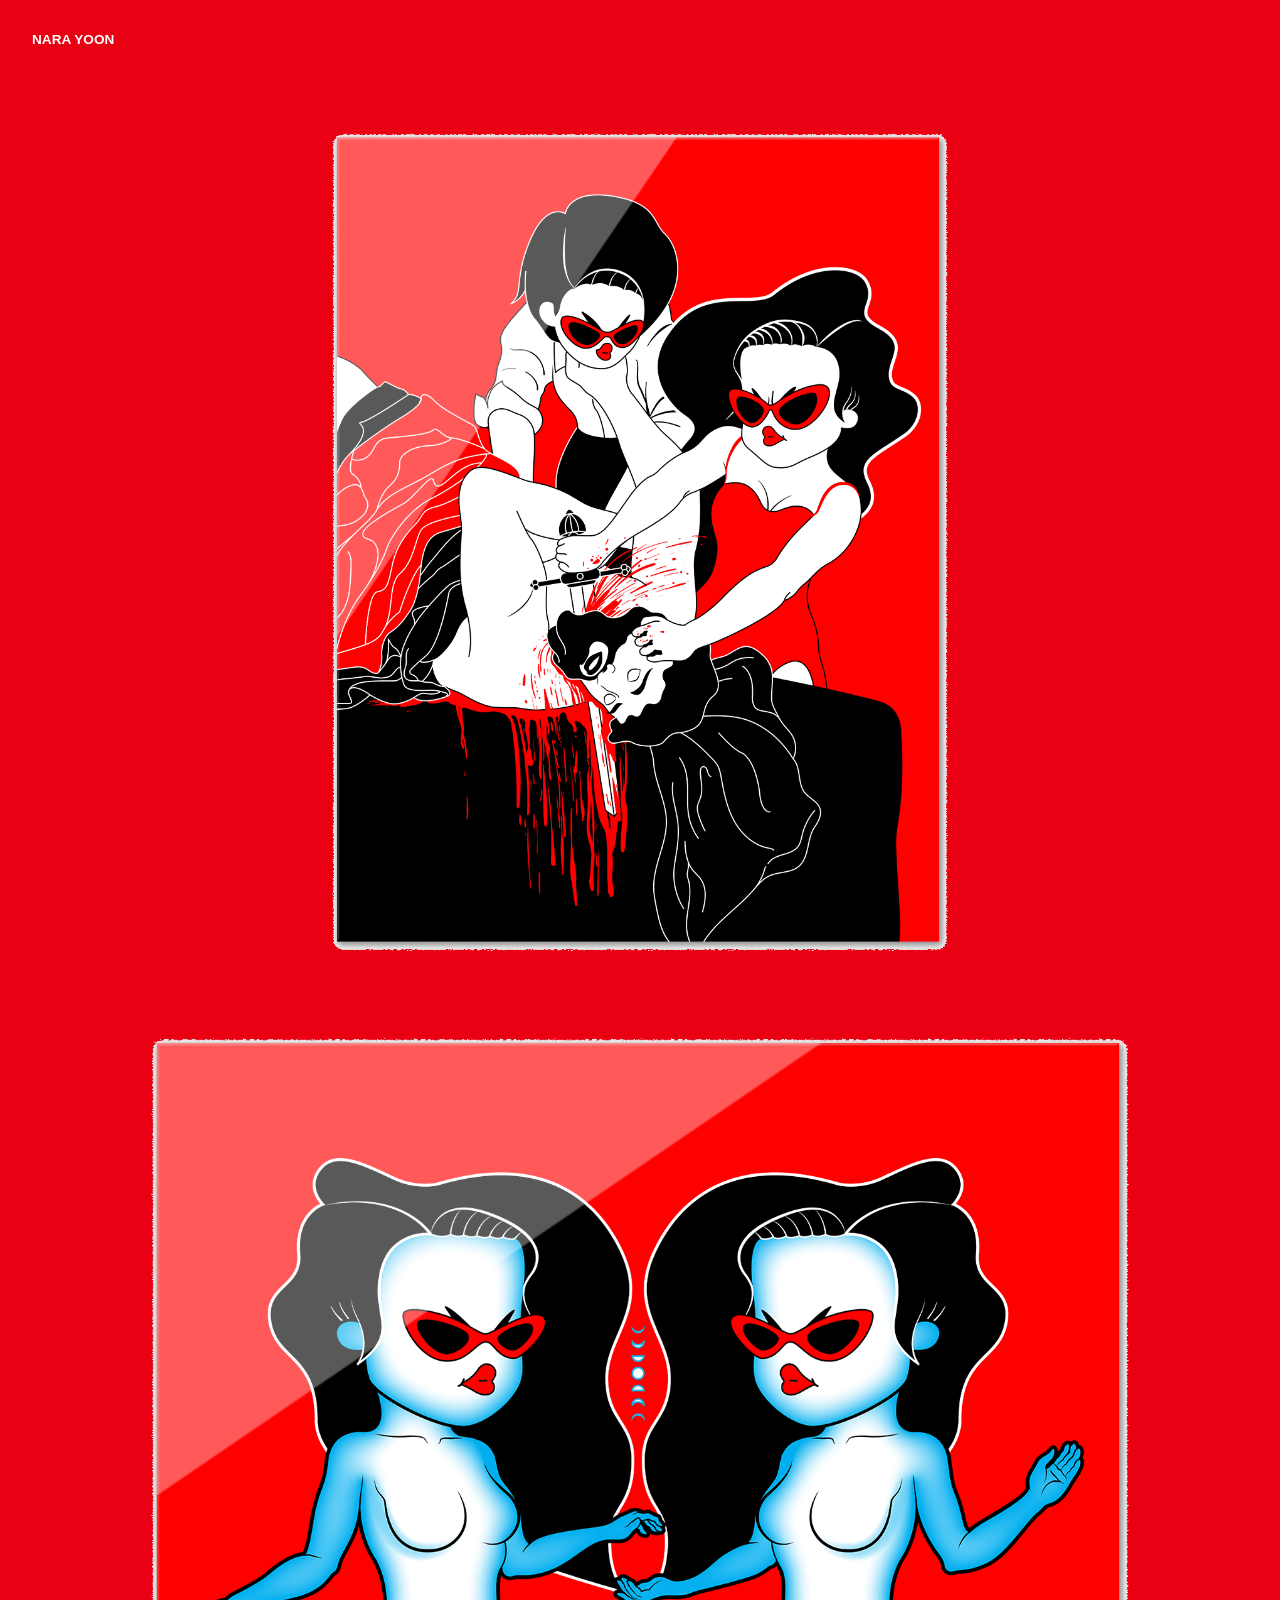
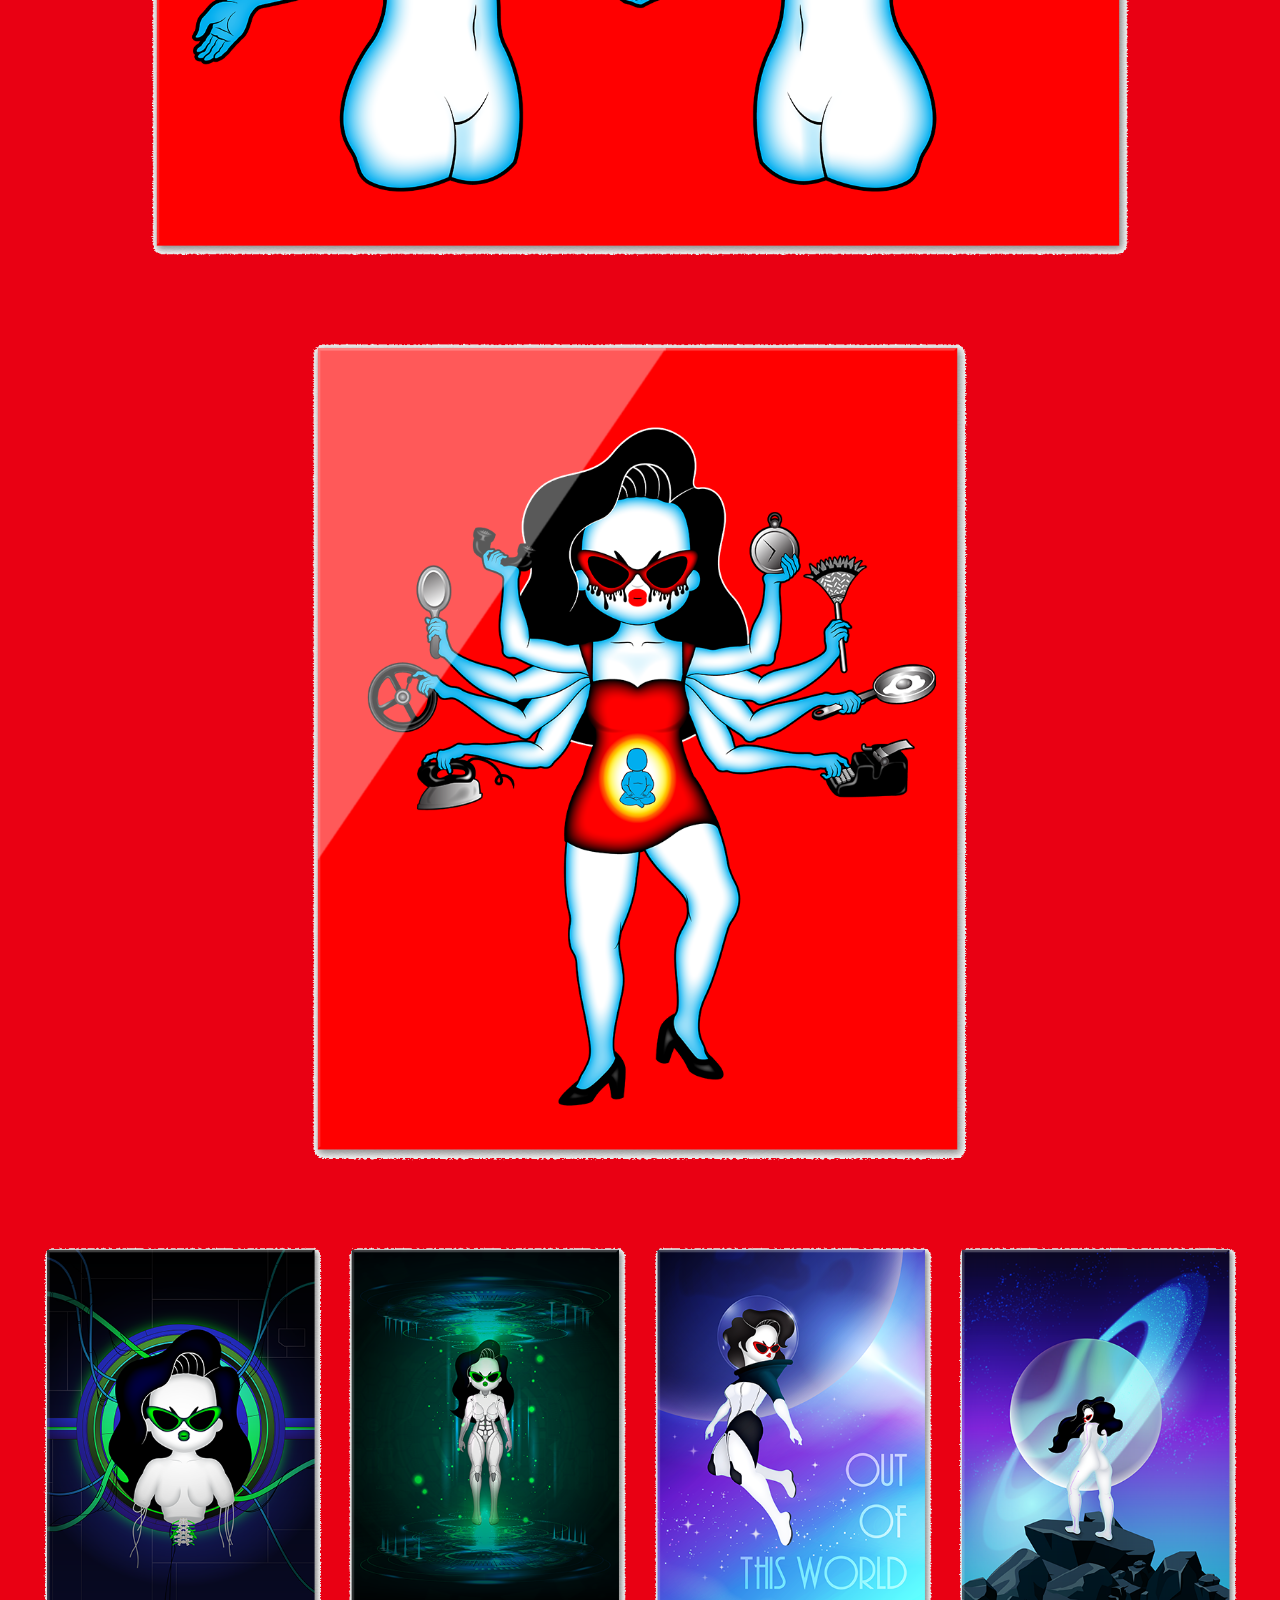
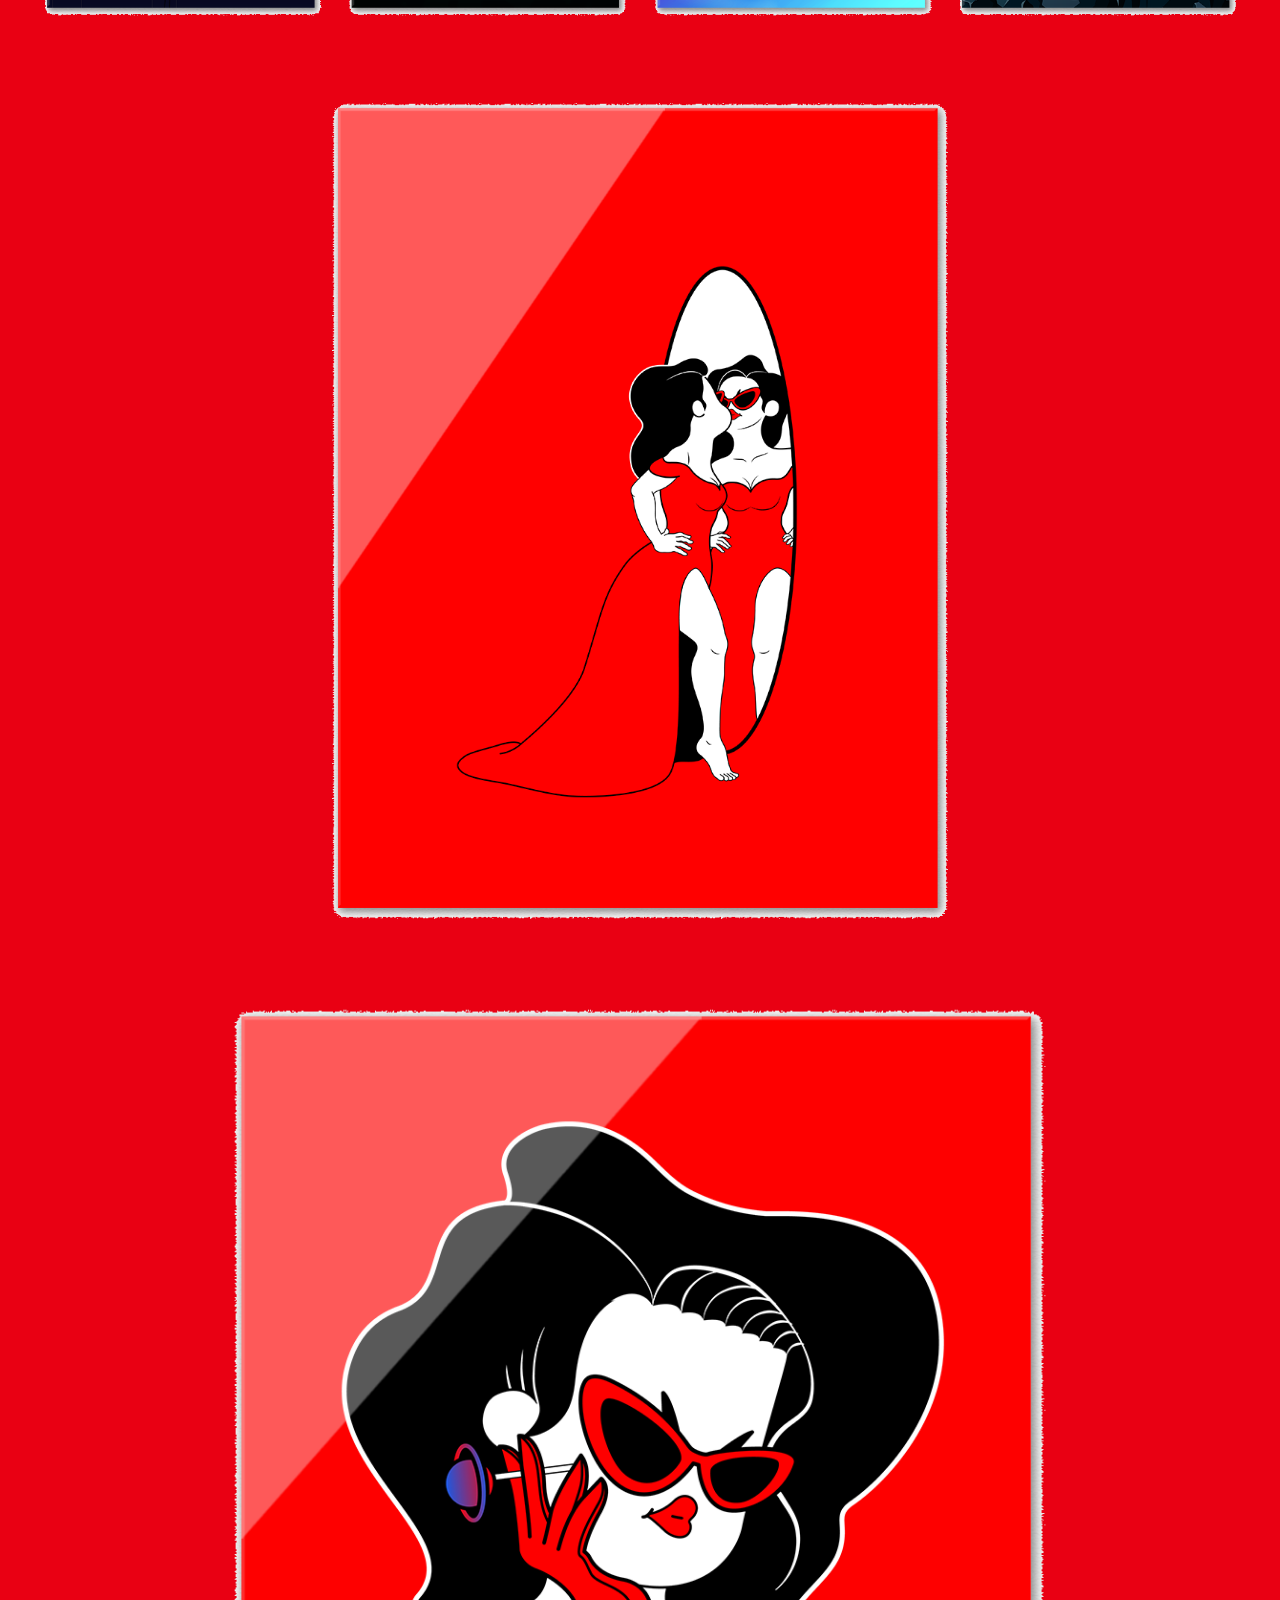
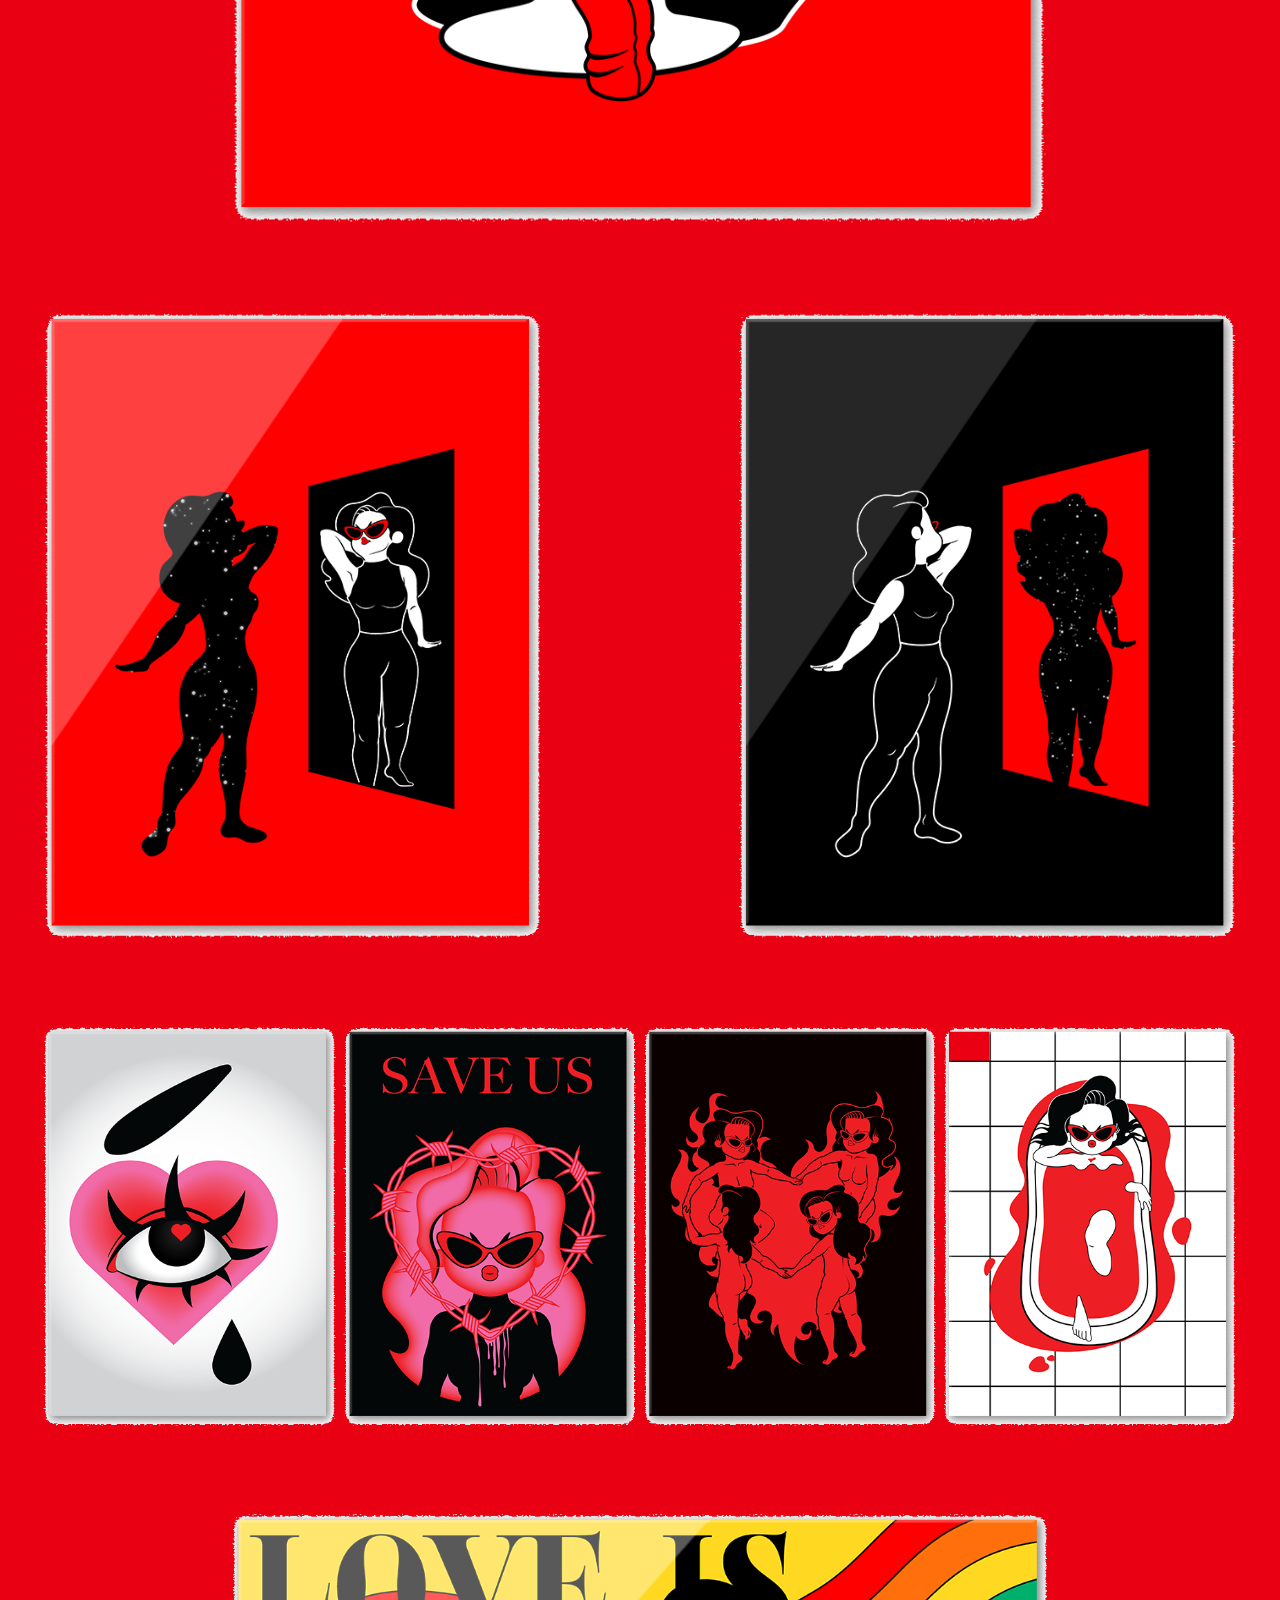
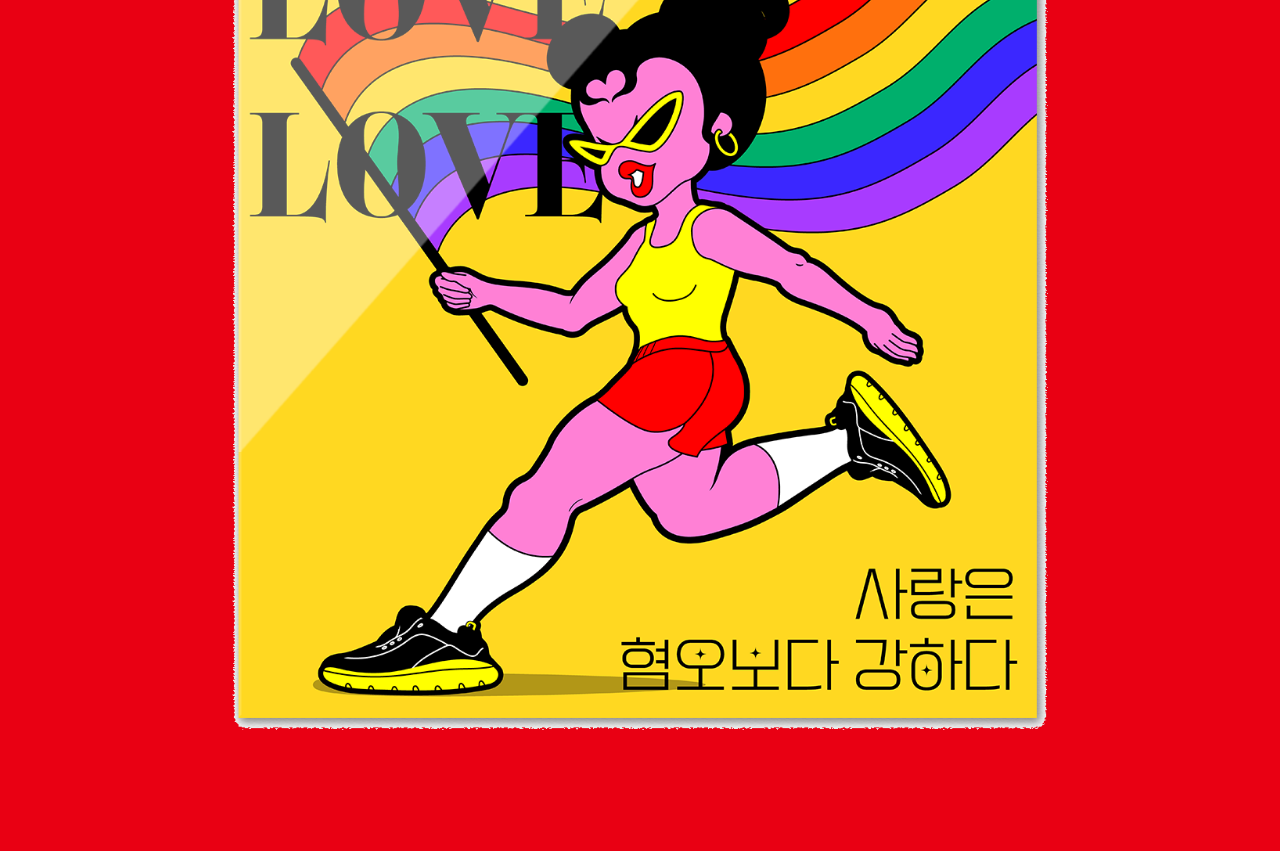
==== artist.html @ a2dde146 "Add artist gallery" ====
<!DOCTYPE html>
<html lang="en">
  <head>
    <meta charset="UTF-8" />
    <meta name="viewport" content="width=device-width, initial-scale=1.0" />
    <title>Artist | Nara Yoon</title>
    <link rel="stylesheet" href="./src/styles.css?v=20260611-artist-gallery" />
  </head>
  <body class="artist-page">
    <main class="artist-gallery" aria-label="Nara Yoon artist portfolio">
      <a class="artist-gallery__home" href="./index.html">Nara Yoon</a>
      <section class="artist-gallery__works" aria-label="Artist works">
        <img class="artist-gallery__image" src="./Images/Artist/cropped/artist-01.png" alt="Artist work 1" />
        <img class="artist-gallery__image" src="./Images/Artist/cropped/artist-02.png" alt="Artist work 2" />
        <img class="artist-gallery__image" src="./Images/Artist/cropped/artist-03.png" alt="Artist work 3" />
        <img class="artist-gallery__image" src="./Images/Artist/cropped/artist-04.png" alt="Artist work 4" />
        <img class="artist-gallery__image" src="./Images/Artist/cropped/artist-05.png" alt="Artist work 5" />
        <img class="artist-gallery__image" src="./Images/Artist/cropped/artist-06.png" alt="Artist work 6" />
        <img class="artist-gallery__image" src="./Images/Artist/cropped/artist-07.png" alt="Artist work 7" />
        <img class="artist-gallery__image" src="./Images/Artist/cropped/artist-08.png" alt="Artist work 8" />
        <img class="artist-gallery__image" src="./Images/Artist/cropped/artist-09.png" alt="Artist work 9" />
      </section>
    </main>
  </body>
</html>
---- src/styles.css ----
* {
  box-sizing: border-box;
}

html,
body,
#app {
  width: 100%;
  min-height: 100%;
}

body {
  margin: 0;
  background: #e90013;
  overflow: hidden;
}

img {
  display: block;
}

.home {
  position: relative;
  width: 100vw;
  height: 100dvh;
  min-height: 100svh;
  overflow: hidden;
  background: #e90013;
}

.home__stage {
  --hand-tip-x: 51.4%;
  --pointer-y: 47%;
  --stage-width: max(100vw, calc(100svh * 16 / 9));
  --stage-left: 50%;
  --stage-top: 50%;
  --stage-transform: translate(-50%, -50%);
  position: absolute;
  left: var(--stage-left);
  top: var(--stage-top);
  width: var(--stage-width);
  aspect-ratio: 16 / 9;
  transform: var(--stage-transform);
}

.home__image {
  position: absolute;
  inset: 0;
  width: 100%;
  height: 100%;
  object-fit: fill;
  z-index: 1;
}

.home__hand {
  position: absolute;
  left: var(--hand-tip-x);
  top: var(--pointer-y);
  width: 68%;
  height: auto;
  transform: translate(-18.1%, -63.1%);
  pointer-events: none;
  z-index: 5;
  -webkit-mask-image: linear-gradient(90deg, #000 0 89%, rgba(0, 0, 0, 0.9) 93%, transparent 100%);
  mask-image: linear-gradient(90deg, #000 0 89%, rgba(0, 0, 0, 0.9) 93%, transparent 100%);
}

.home__instagram {
  position: absolute;
  left: 11.7%;
  top: 63.9%;
  width: 11.6%;
  height: 20.622%;
  aspect-ratio: 1;
  border-radius: 50%;
  cursor: pointer;
  display: block;
  pointer-events: auto;
  z-index: 30;
}

.home__instagram:focus-visible {
  outline: 3px solid #111111;
  outline-offset: 6px;
}

.home__gimbap {
  width: 100%;
  height: 100%;
  object-fit: contain;
  animation: spin-gimbap 24s linear infinite;
  transform-origin: center;
}

.home__soon {
  position: absolute;
  left: 10.7%;
  top: 49.8%;
  z-index: 4;
  margin: 0;
  color: #ffffff;
  font-family: "ITC Avant Garde Gothic Pro", "Avant Garde", "Arial Black", Arial, sans-serif;
  font-size: clamp(1.35rem, 1.35vw, 1.9rem);
  font-weight: 900;
  line-height: 1.33;
  text-align: center;
  letter-spacing: 0;
  white-space: nowrap;
}

.home__soon span {
  display: block;
}

.home__menu {
  position: absolute;
  inset: 0;
  z-index: 4;
}

.home__menu-link {
  position: absolute;
  left: 42.4%;
  width: 15.6%;
  height: 4.2%;
  overflow: hidden;
  color: transparent;
  text-indent: -999rem;
}

.home__menu-link:focus-visible {
  outline: 3px solid #111111;
  outline-offset: 4px;
  background: rgba(255, 255, 255, 0.18);
}

.home__menu-link--artist {
  top: 44.8%;
}

.home__menu-link--designer {
  top: 49.7%;
}

.home__menu-link--content-editor {
  top: 54.6%;
}

.home__menu-link--project-manager {
  top: 59.6%;
}

.home__menu-link--community-builder {
  top: 64.5%;
}

.blank-page {
  width: 100vw;
  height: 100dvh;
  min-height: 100svh;
  background: #e90013;
}

.artist-page {
  min-height: 100%;
  overflow: auto;
  background: #e90013;
}

.artist-gallery {
  min-height: 100dvh;
  padding: clamp(1rem, 3vw, 2.5rem);
}

.artist-gallery__home {
  position: fixed;
  left: clamp(1rem, 3vw, 2rem);
  top: clamp(1rem, 3vw, 2rem);
  z-index: 10;
  color: #ffffff;
  font-family: "ITC Avant Garde Gothic Pro", "Avant Garde", "Arial Black", Arial, sans-serif;
  font-size: clamp(0.85rem, 1vw, 1rem);
  font-weight: 900;
  letter-spacing: 0;
  text-decoration: none;
  text-transform: uppercase;
}

.artist-gallery__home:focus-visible {
  outline: 3px solid #111111;
  outline-offset: 6px;
}

.artist-gallery__works {
  width: min(100%, 92rem);
  margin: 0 auto;
  padding: clamp(3.5rem, 7vw, 6rem) 0 clamp(3rem, 6vw, 5rem);
  display: grid;
  gap: clamp(2rem, 6vw, 5rem);
  justify-items: center;
}

.artist-gallery__image {
  width: min(100%, 72rem);
  max-height: 92dvh;
  height: auto;
  object-fit: contain;
}

.artist-gallery__image:nth-child(4),
.artist-gallery__image:nth-child(7),
.artist-gallery__image:nth-child(8) {
  width: min(100%, 92rem);
}

@keyframes spin-gimbap {
  to {
    transform: rotate(360deg);
  }
}

@media (max-width: 760px) and (orientation: portrait) {
  .home__stage {
    --stage-width: clamp(48rem, 210vw, 60rem);
    --stage-left: clamp(22rem, 105vw, 30rem);
    --stage-top: clamp(2.25rem, 8svh, 4.75rem);
    --stage-transform: translateX(-50%);
  }

  .home__hand {
    width: 72%;
  }

  .home__instagram {
    left: 11.7%;
    top: 63.9%;
    width: 11.6%;
    height: 20.622%;
  }

  .home__soon {
    font-size: 0.95rem;
  }

  .home__menu {
    inset: auto 0 max(0.75rem, env(safe-area-inset-bottom)) 0;
    display: grid;
    grid-template-columns: repeat(2, minmax(0, 1fr));
    gap: 0.5rem;
    padding: 0 1rem;
    pointer-events: none;
  }

  .home__menu-link {
    position: static;
    width: 100%;
    min-height: 2.6rem;
    height: auto;
    display: grid;
    place-items: center;
    overflow: visible;
    border: 2px solid #111111;
    border-radius: 8px;
    background: #ffffff;
    color: #111111;
    font-family: "ITC Avant Garde Gothic Pro", "Avant Garde", "Arial Black", Arial, sans-serif;
    font-size: 0.78rem;
    font-weight: 900;
    line-height: 1.1;
    text-align: center;
    text-indent: 0;
    text-decoration: none;
    pointer-events: auto;
  }

  .home__menu-link--community-builder {
    grid-column: 1 / -1;
  }
}

@media (min-width: 761px) and (max-aspect-ratio: 4 / 5) {
  .home__stage {
    --stage-width: clamp(64rem, 150vw, 86rem);
    --stage-left: clamp(34rem, 70vw, 45rem);
    --stage-top: clamp(2rem, 7svh, 5rem);
    --stage-transform: translateX(-50%);
  }

  .home__soon {
    font-size: 1.35rem;
  }
}

@media (max-height: 520px) and (orientation: landscape) {
  .home__soon {
    font-size: clamp(0.85rem, 1.2vw, 1.2rem);
  }
}

@media (max-width: 760px) {
  .artist-gallery {
    padding: 0.875rem;
  }

  .artist-gallery__home {
    position: sticky;
    display: inline-block;
    left: auto;
    top: 0.875rem;
    margin-bottom: 1.5rem;
  }

  .artist-gallery__works {
    padding: 0 0 2.5rem;
    gap: 2.5rem;
  }

  .artist-gallery__image,
  .artist-gallery__image:nth-child(4),
  .artist-gallery__image:nth-child(7),
  .artist-gallery__image:nth-child(8) {
    width: 100%;
    max-height: none;
  }
}
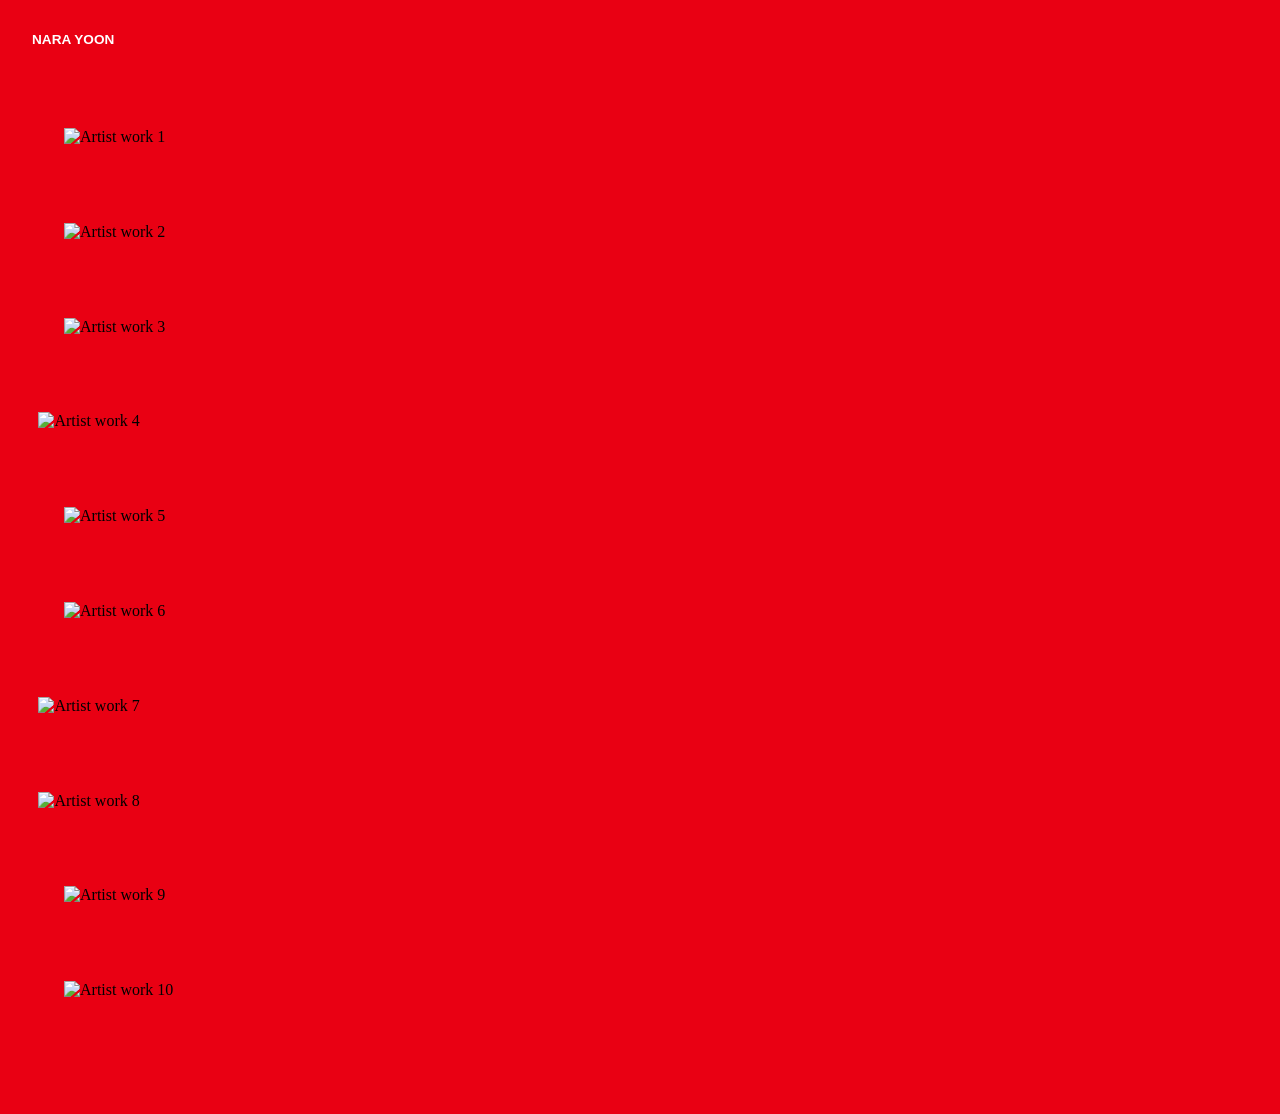
==== commit c6065e70: "Use original artist images" ====
--- a/artist.html
+++ b/artist.html
@@ -10,15 +10,16 @@
     <main class="artist-gallery" aria-label="Nara Yoon artist portfolio">
       <a class="artist-gallery__home" href="./index.html">Nara Yoon</a>
       <section class="artist-gallery__works" aria-label="Artist works">
-        <img class="artist-gallery__image" src="./Images/Artist/cropped/artist-01.png" alt="Artist work 1" />
-        <img class="artist-gallery__image" src="./Images/Artist/cropped/artist-02.png" alt="Artist work 2" />
-        <img class="artist-gallery__image" src="./Images/Artist/cropped/artist-03.png" alt="Artist work 3" />
-        <img class="artist-gallery__image" src="./Images/Artist/cropped/artist-04.png" alt="Artist work 4" />
-        <img class="artist-gallery__image" src="./Images/Artist/cropped/artist-05.png" alt="Artist work 5" />
-        <img class="artist-gallery__image" src="./Images/Artist/cropped/artist-06.png" alt="Artist work 6" />
-        <img class="artist-gallery__image" src="./Images/Artist/cropped/artist-07.png" alt="Artist work 7" />
-        <img class="artist-gallery__image" src="./Images/Artist/cropped/artist-08.png" alt="Artist work 8" />
-        <img class="artist-gallery__image" src="./Images/Artist/cropped/artist-09.png" alt="Artist work 9" />
+        <img class="artist-gallery__image" src="./Images/Artist/윤나라1.png?v=original" alt="Artist work 1" />
+        <img class="artist-gallery__image" src="./Images/Artist/윤나라2.png?v=original" alt="Artist work 2" />
+        <img class="artist-gallery__image" src="./Images/Artist/윤나라3.png?v=original" alt="Artist work 3" />
+        <img class="artist-gallery__image" src="./Images/Artist/윤나라4.png?v=original" alt="Artist work 4" />
+        <img class="artist-gallery__image" src="./Images/Artist/윤나라5.png?v=original" alt="Artist work 5" />
+        <img class="artist-gallery__image" src="./Images/Artist/윤나라6.png?v=original" alt="Artist work 6" />
+        <img class="artist-gallery__image" src="./Images/Artist/윤나라7.png?v=original" alt="Artist work 7" />
+        <img class="artist-gallery__image" src="./Images/Artist/윤나라8.png?v=original" alt="Artist work 8" />
+        <img class="artist-gallery__image" src="./Images/Artist/윤나라9.png?v=original" alt="Artist work 9" />
+        <img class="artist-gallery__image" src="./Images/Artist/윤나라10.png?v=original" alt="Artist work 10" />
       </section>
     </main>
   </body>
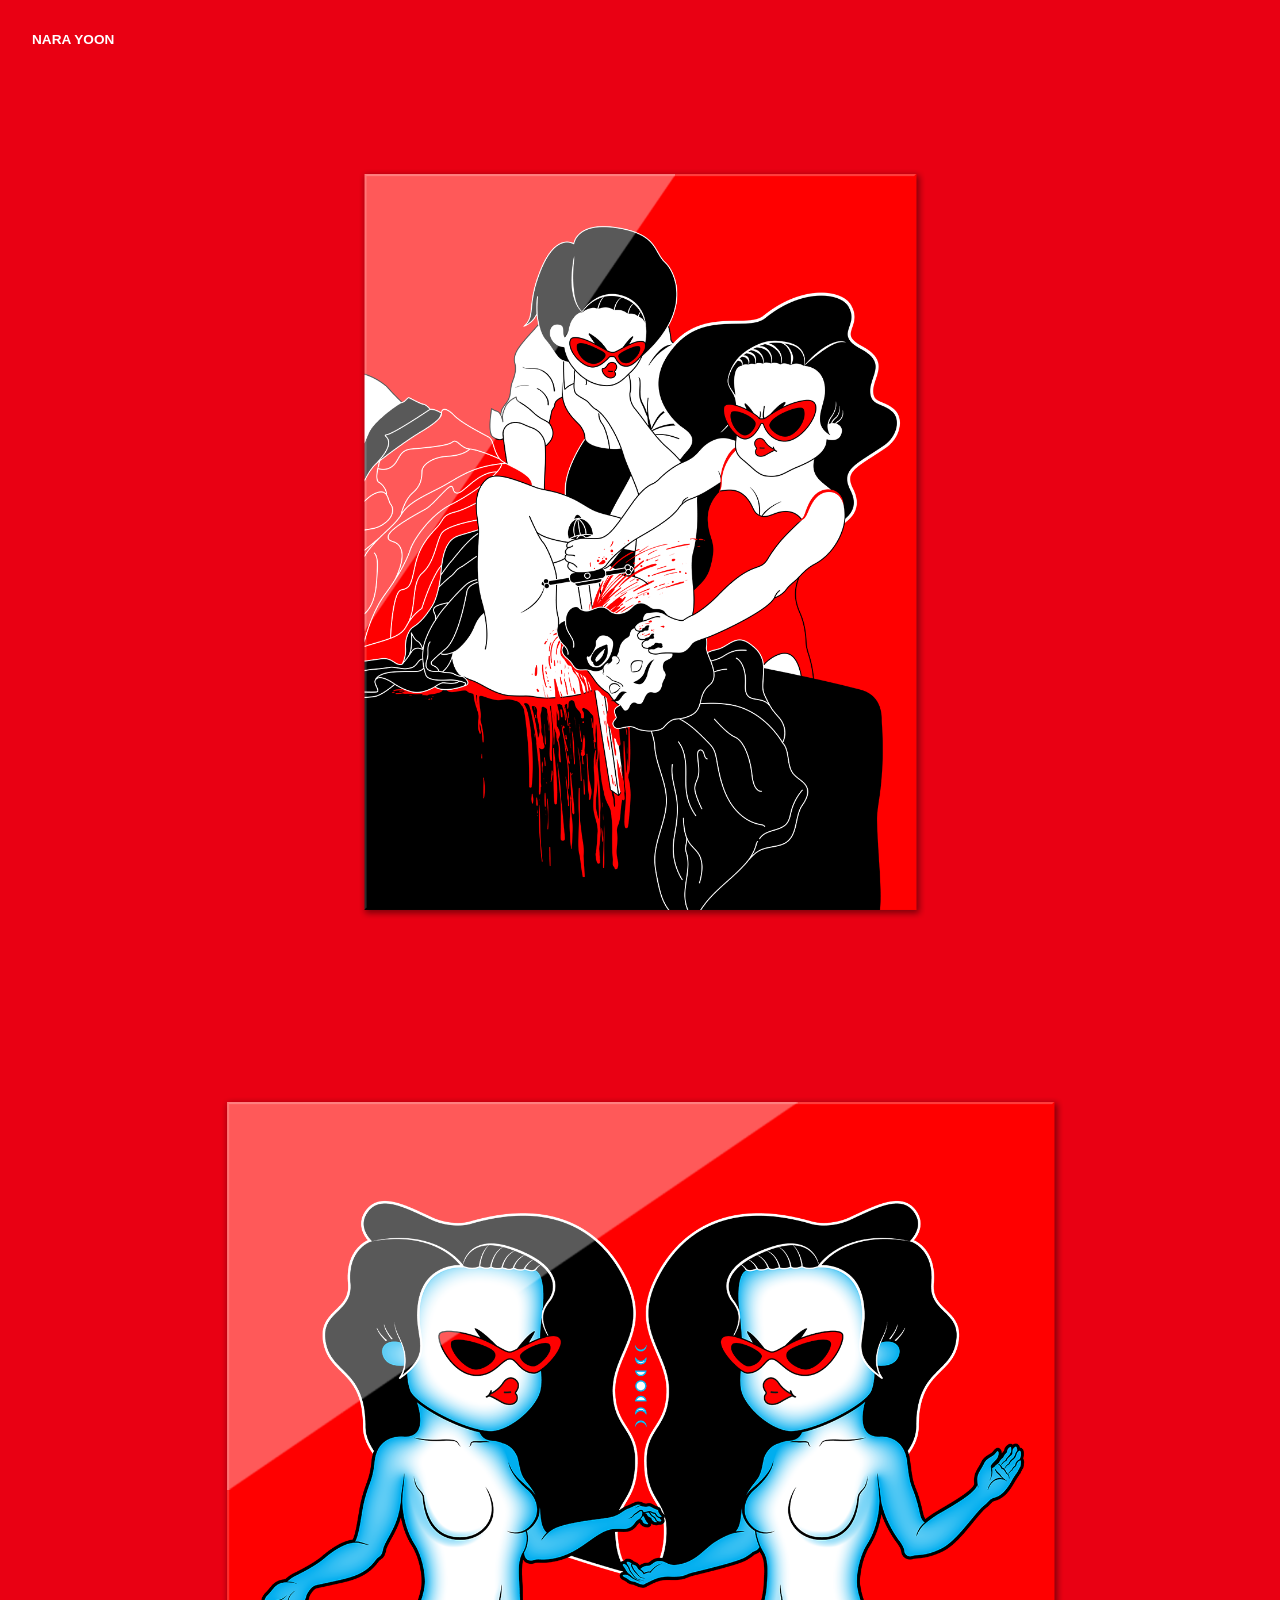
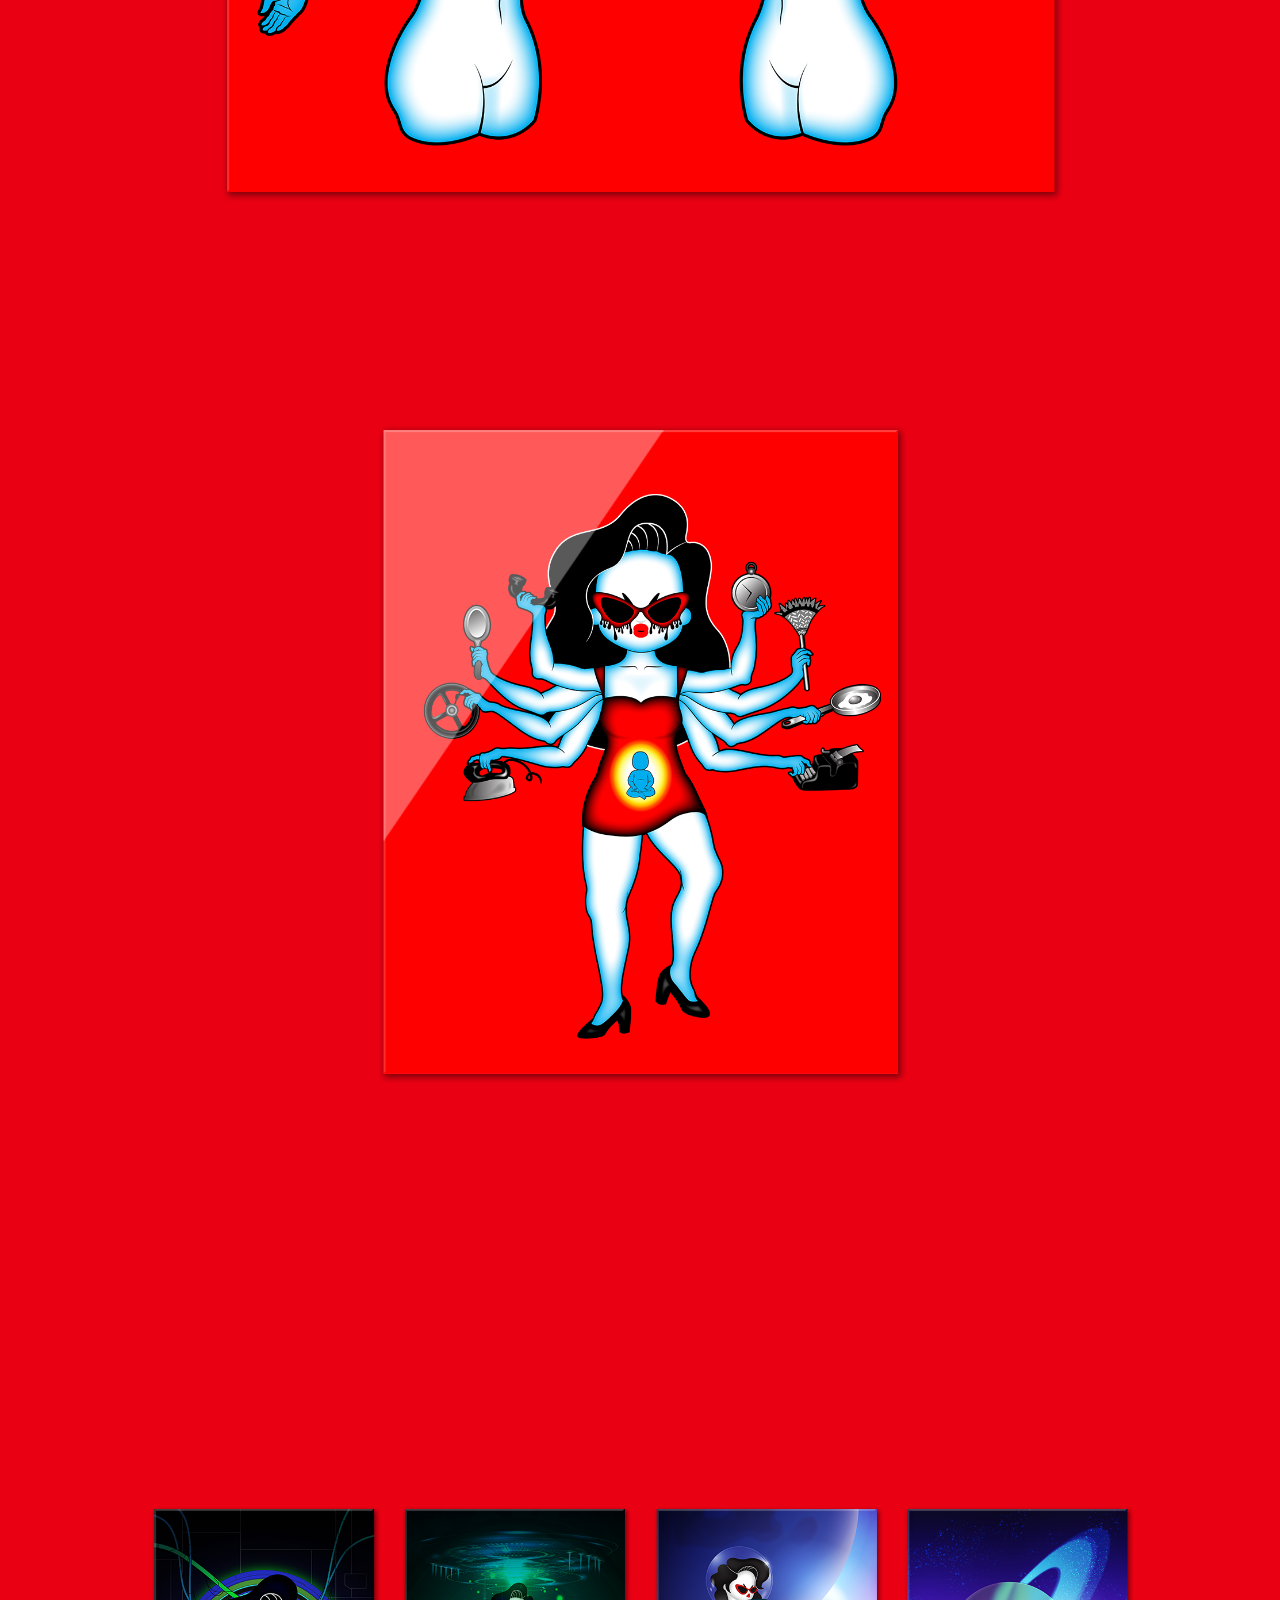
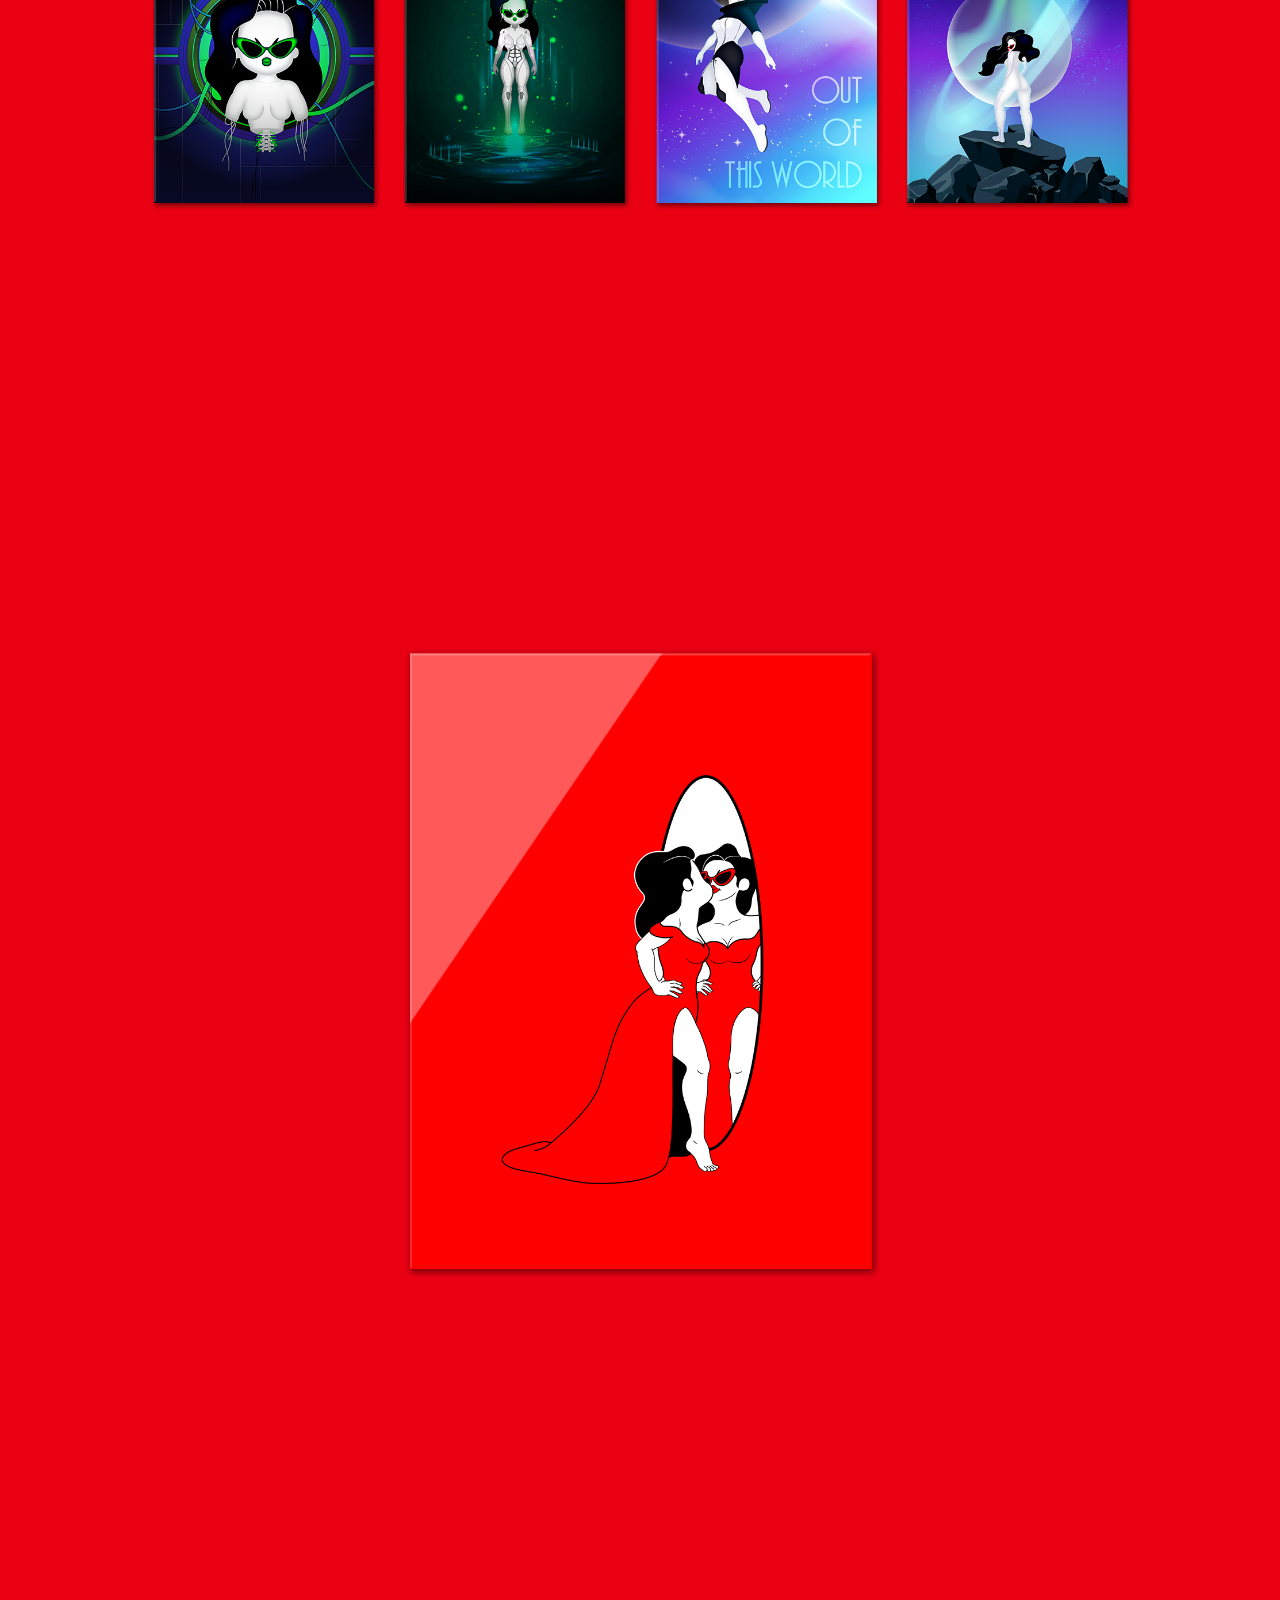
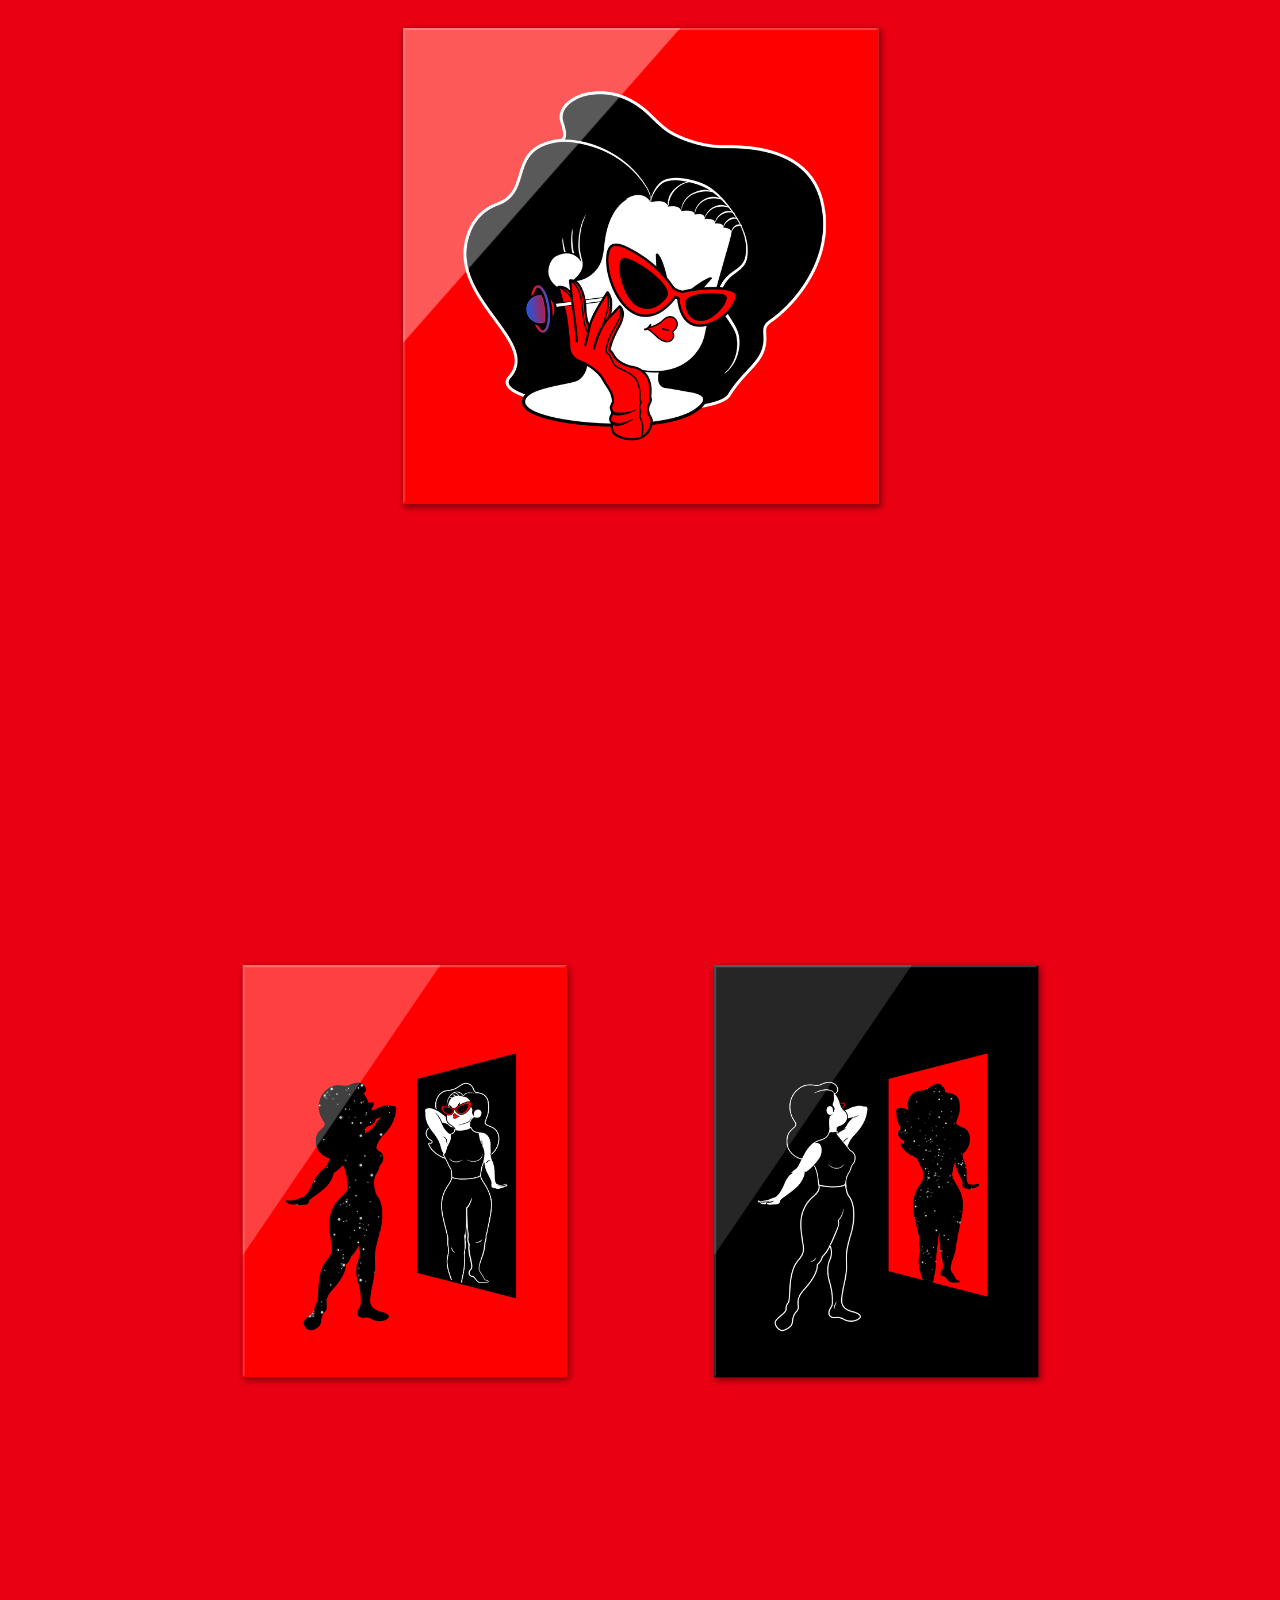
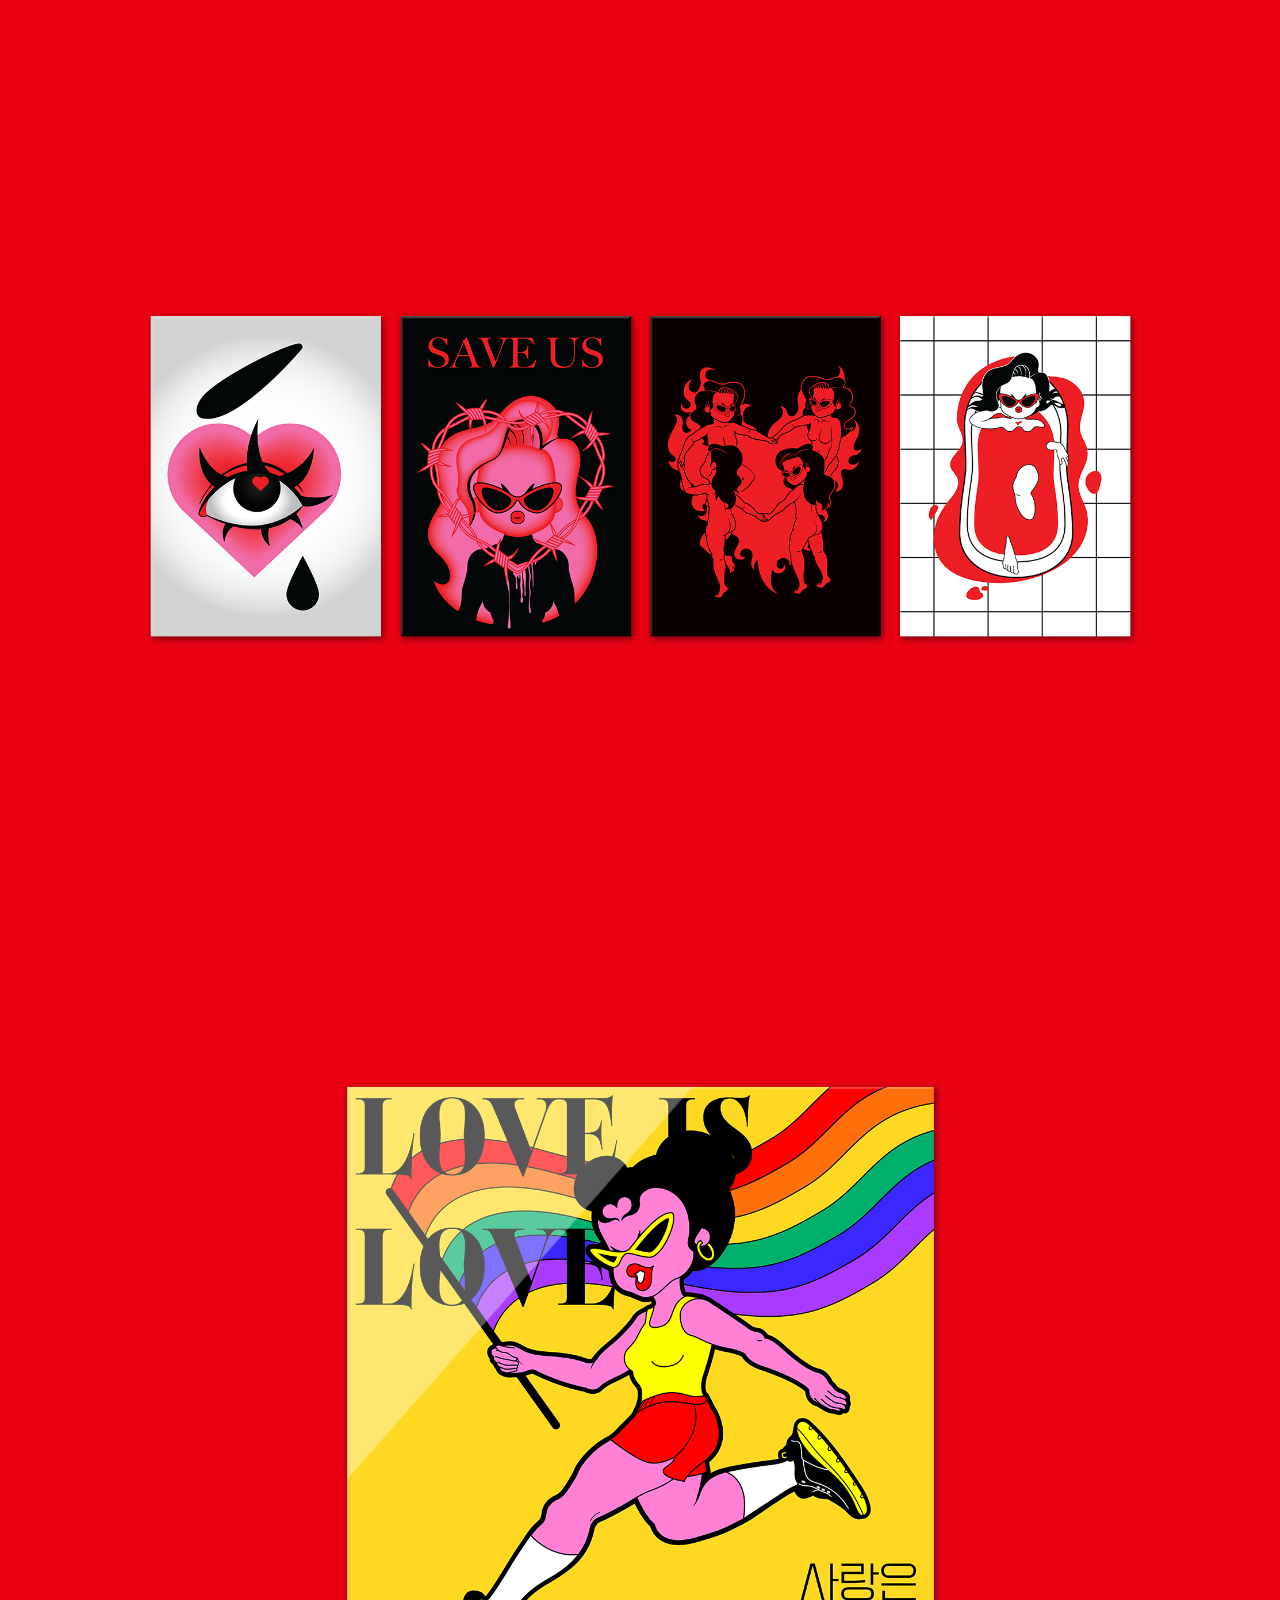
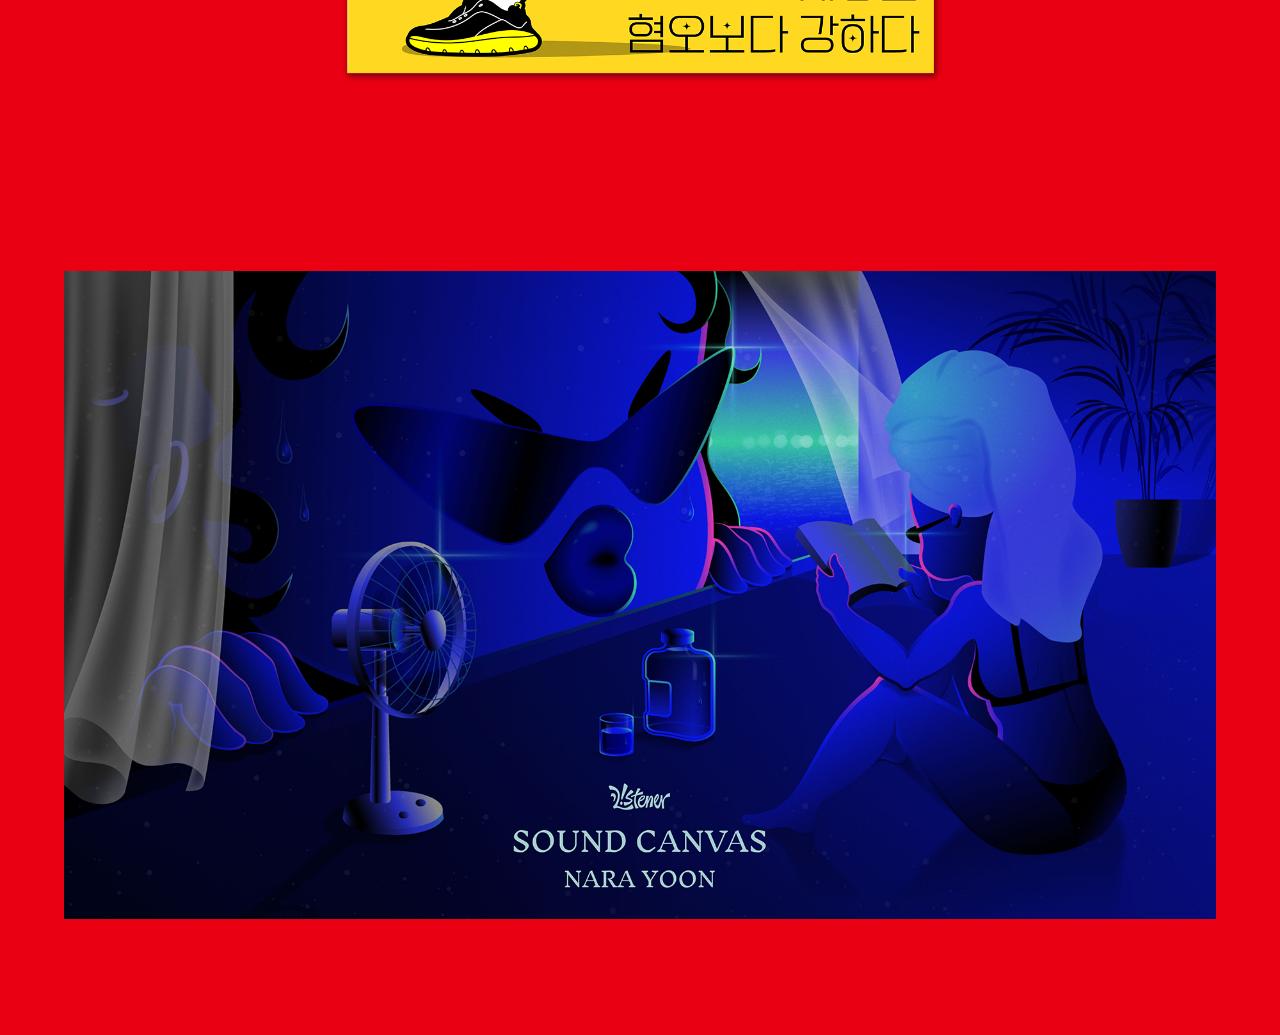
==== commit 0f1fbfeb: "Use ASCII artist image paths" ====
--- a/artist.html
+++ b/artist.html
@@ -10,16 +10,16 @@
     <main class="artist-gallery" aria-label="Nara Yoon artist portfolio">
       <a class="artist-gallery__home" href="./index.html">Nara Yoon</a>
       <section class="artist-gallery__works" aria-label="Artist works">
-        <img class="artist-gallery__image" src="./Images/Artist/윤나라1.png?v=original" alt="Artist work 1" />
-        <img class="artist-gallery__image" src="./Images/Artist/윤나라2.png?v=original" alt="Artist work 2" />
-        <img class="artist-gallery__image" src="./Images/Artist/윤나라3.png?v=original" alt="Artist work 3" />
-        <img class="artist-gallery__image" src="./Images/Artist/윤나라4.png?v=original" alt="Artist work 4" />
-        <img class="artist-gallery__image" src="./Images/Artist/윤나라5.png?v=original" alt="Artist work 5" />
-        <img class="artist-gallery__image" src="./Images/Artist/윤나라6.png?v=original" alt="Artist work 6" />
-        <img class="artist-gallery__image" src="./Images/Artist/윤나라7.png?v=original" alt="Artist work 7" />
-        <img class="artist-gallery__image" src="./Images/Artist/윤나라8.png?v=original" alt="Artist work 8" />
-        <img class="artist-gallery__image" src="./Images/Artist/윤나라9.png?v=original" alt="Artist work 9" />
-        <img class="artist-gallery__image" src="./Images/Artist/윤나라10.png?v=original" alt="Artist work 10" />
+        <img class="artist-gallery__image" src="./Images/Artist/artist-01.png?v=20260611" alt="Artist work 1" />
+        <img class="artist-gallery__image" src="./Images/Artist/artist-02.png?v=20260611" alt="Artist work 2" />
+        <img class="artist-gallery__image" src="./Images/Artist/artist-03.png?v=20260611" alt="Artist work 3" />
+        <img class="artist-gallery__image" src="./Images/Artist/artist-04.png?v=20260611" alt="Artist work 4" />
+        <img class="artist-gallery__image" src="./Images/Artist/artist-05.png?v=20260611" alt="Artist work 5" />
+        <img class="artist-gallery__image" src="./Images/Artist/artist-06.png?v=20260611" alt="Artist work 6" />
+        <img class="artist-gallery__image" src="./Images/Artist/artist-07.png?v=20260611" alt="Artist work 7" />
+        <img class="artist-gallery__image" src="./Images/Artist/artist-08.png?v=20260611" alt="Artist work 8" />
+        <img class="artist-gallery__image" src="./Images/Artist/artist-09.png?v=20260611" alt="Artist work 9" />
+        <img class="artist-gallery__image" src="./Images/Artist/artist-10.png?v=20260611" alt="Artist work 10" />
       </section>
     </main>
   </body>
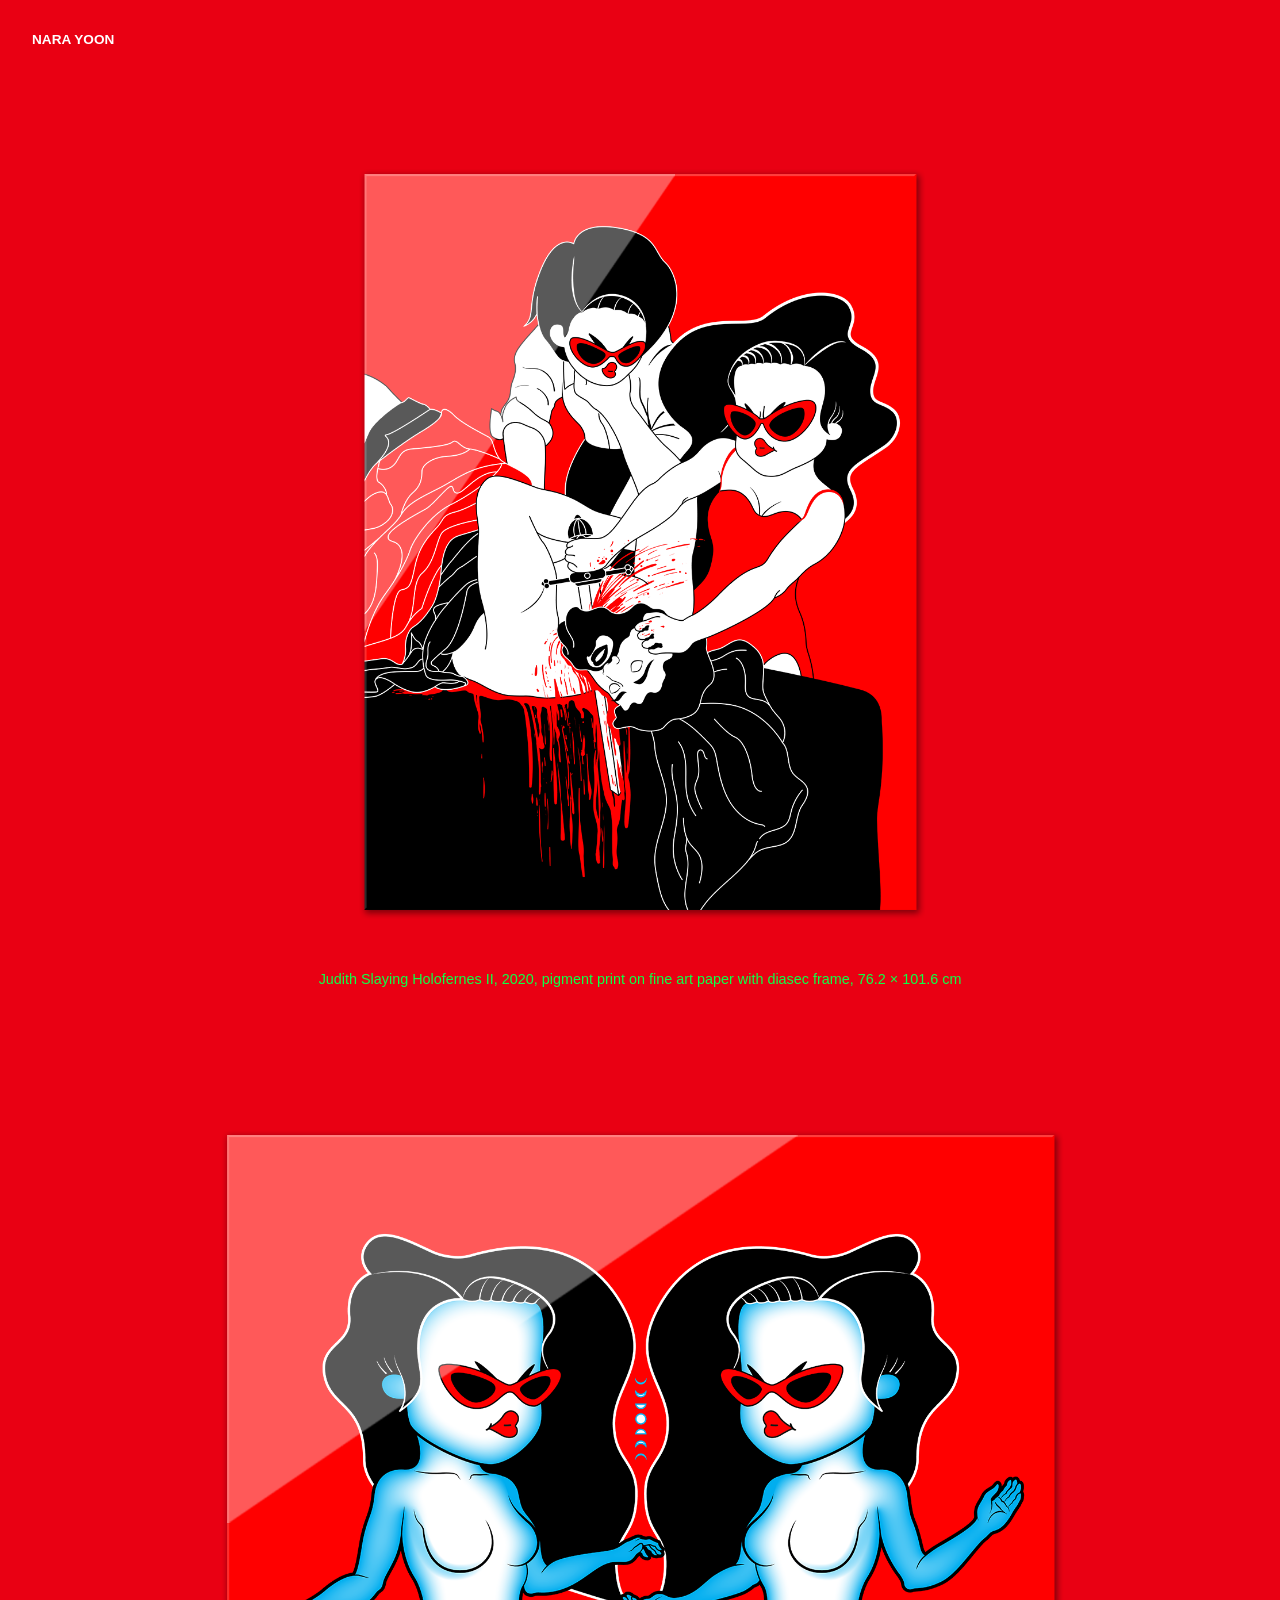
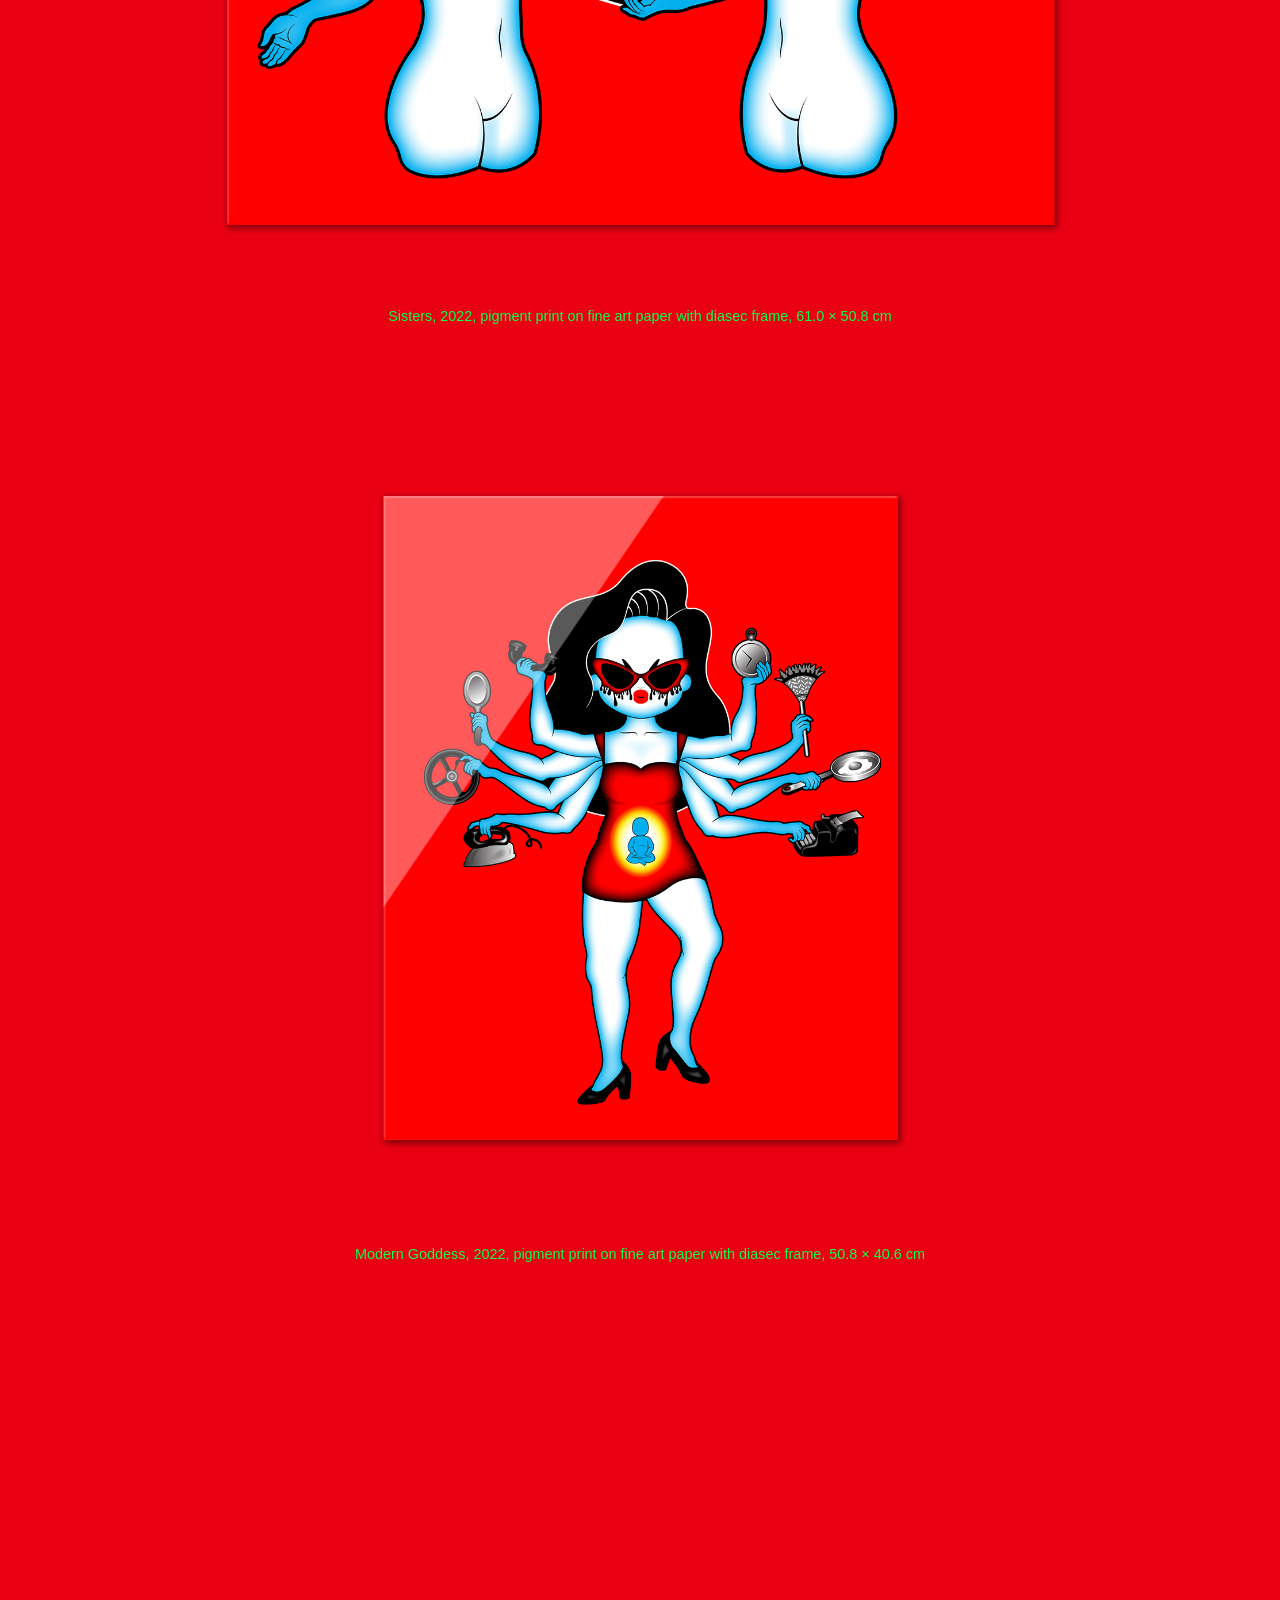
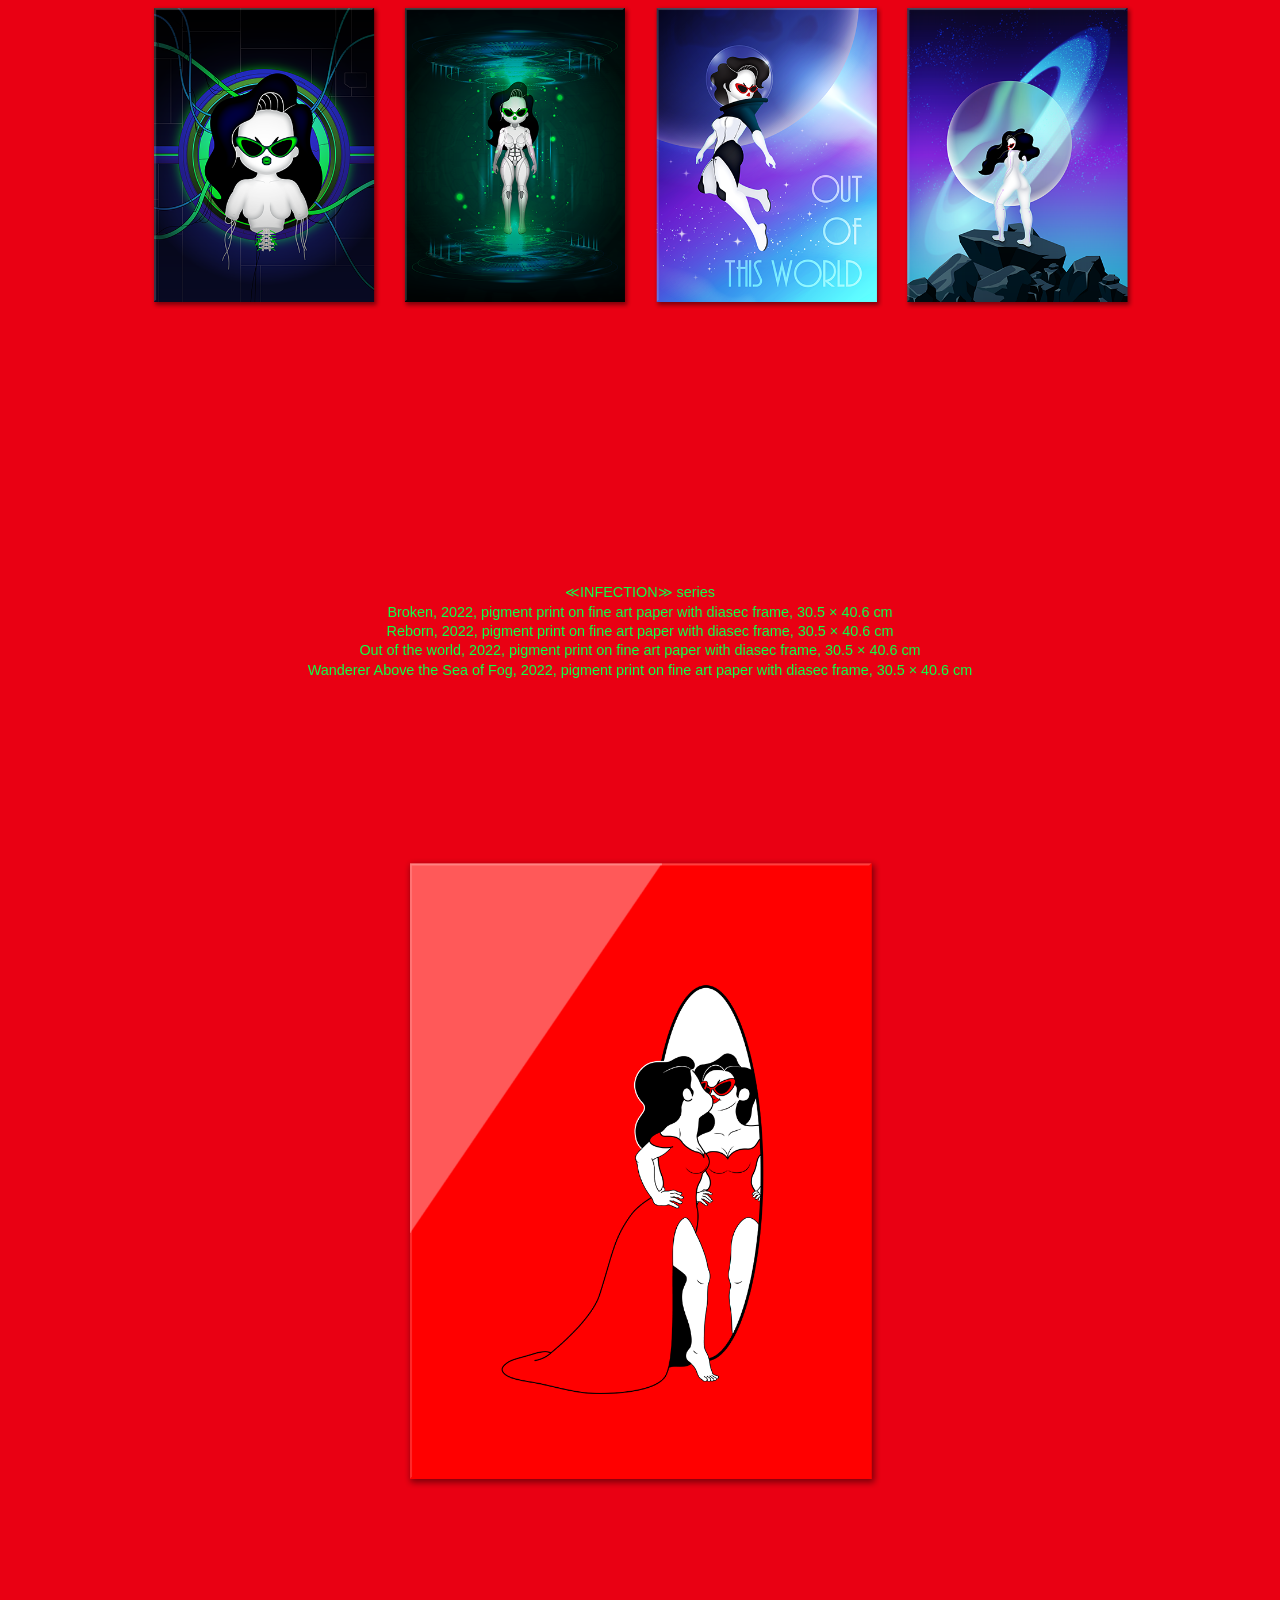
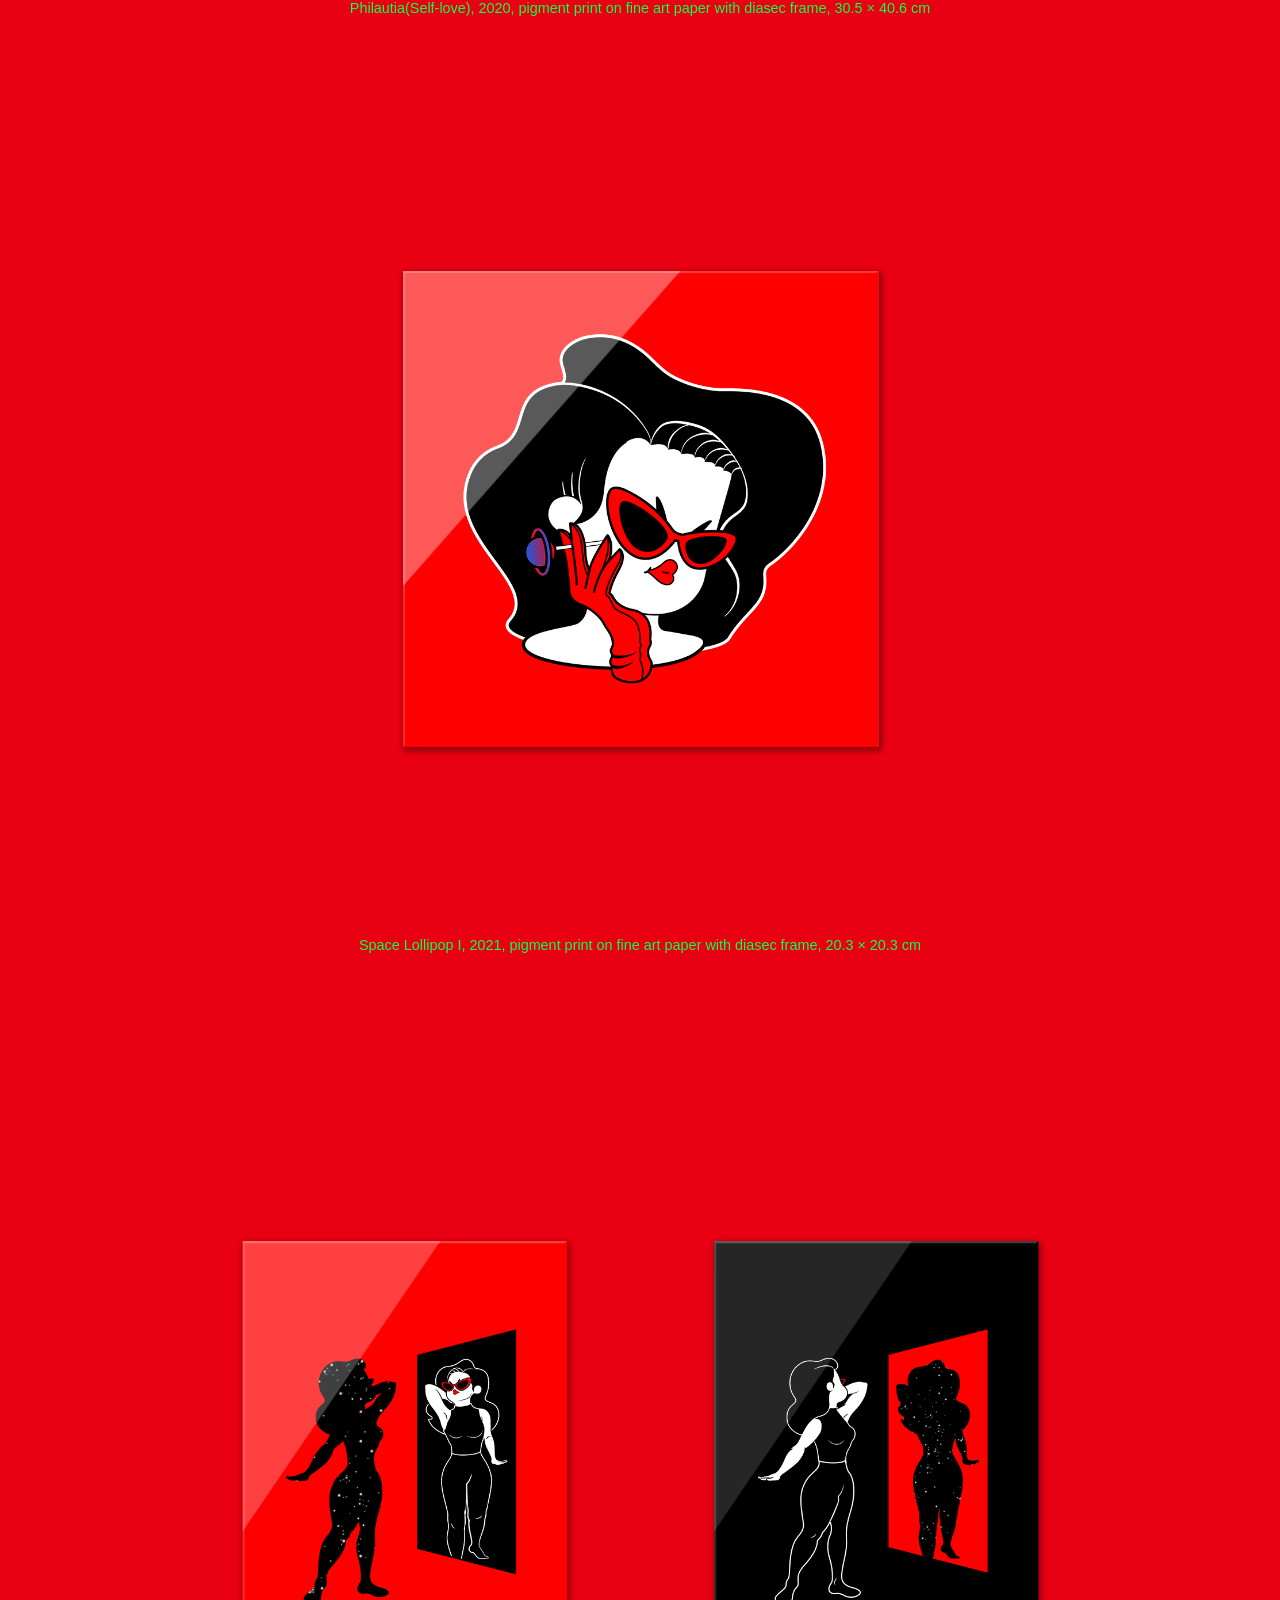
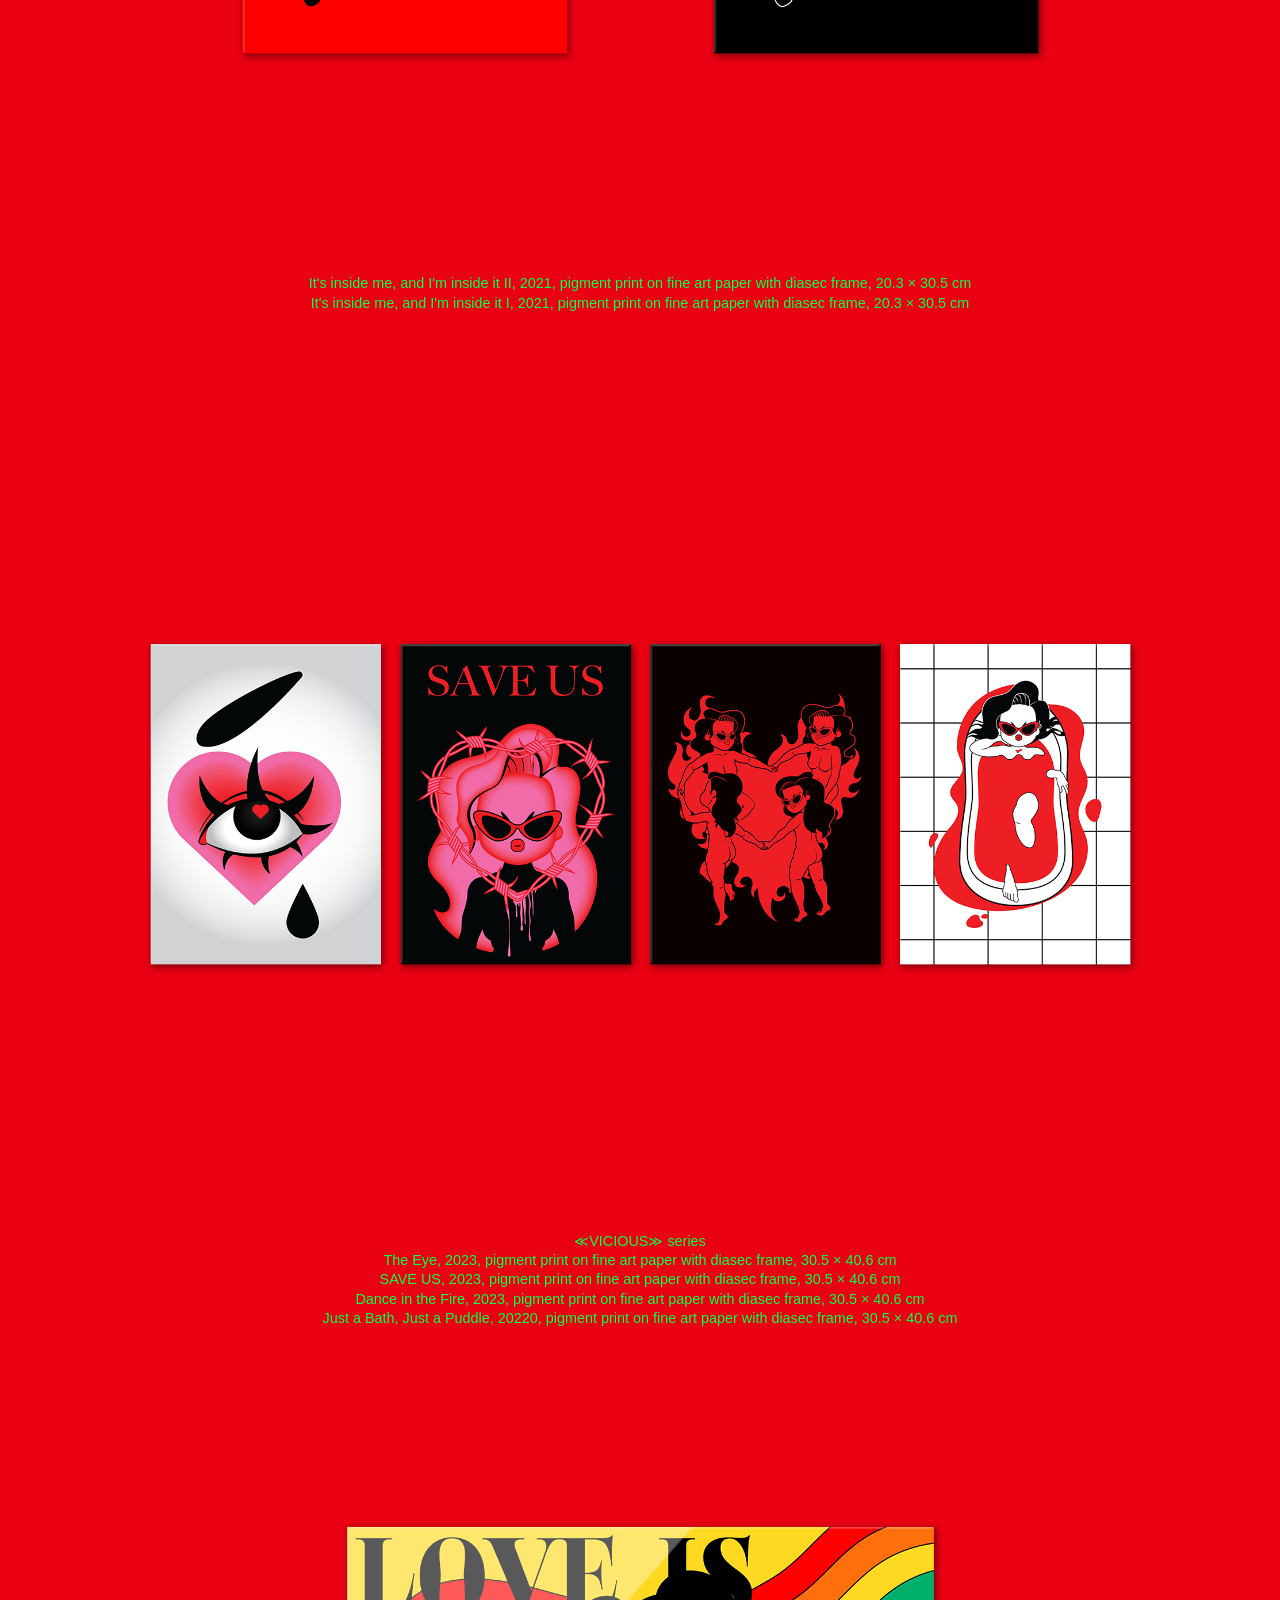
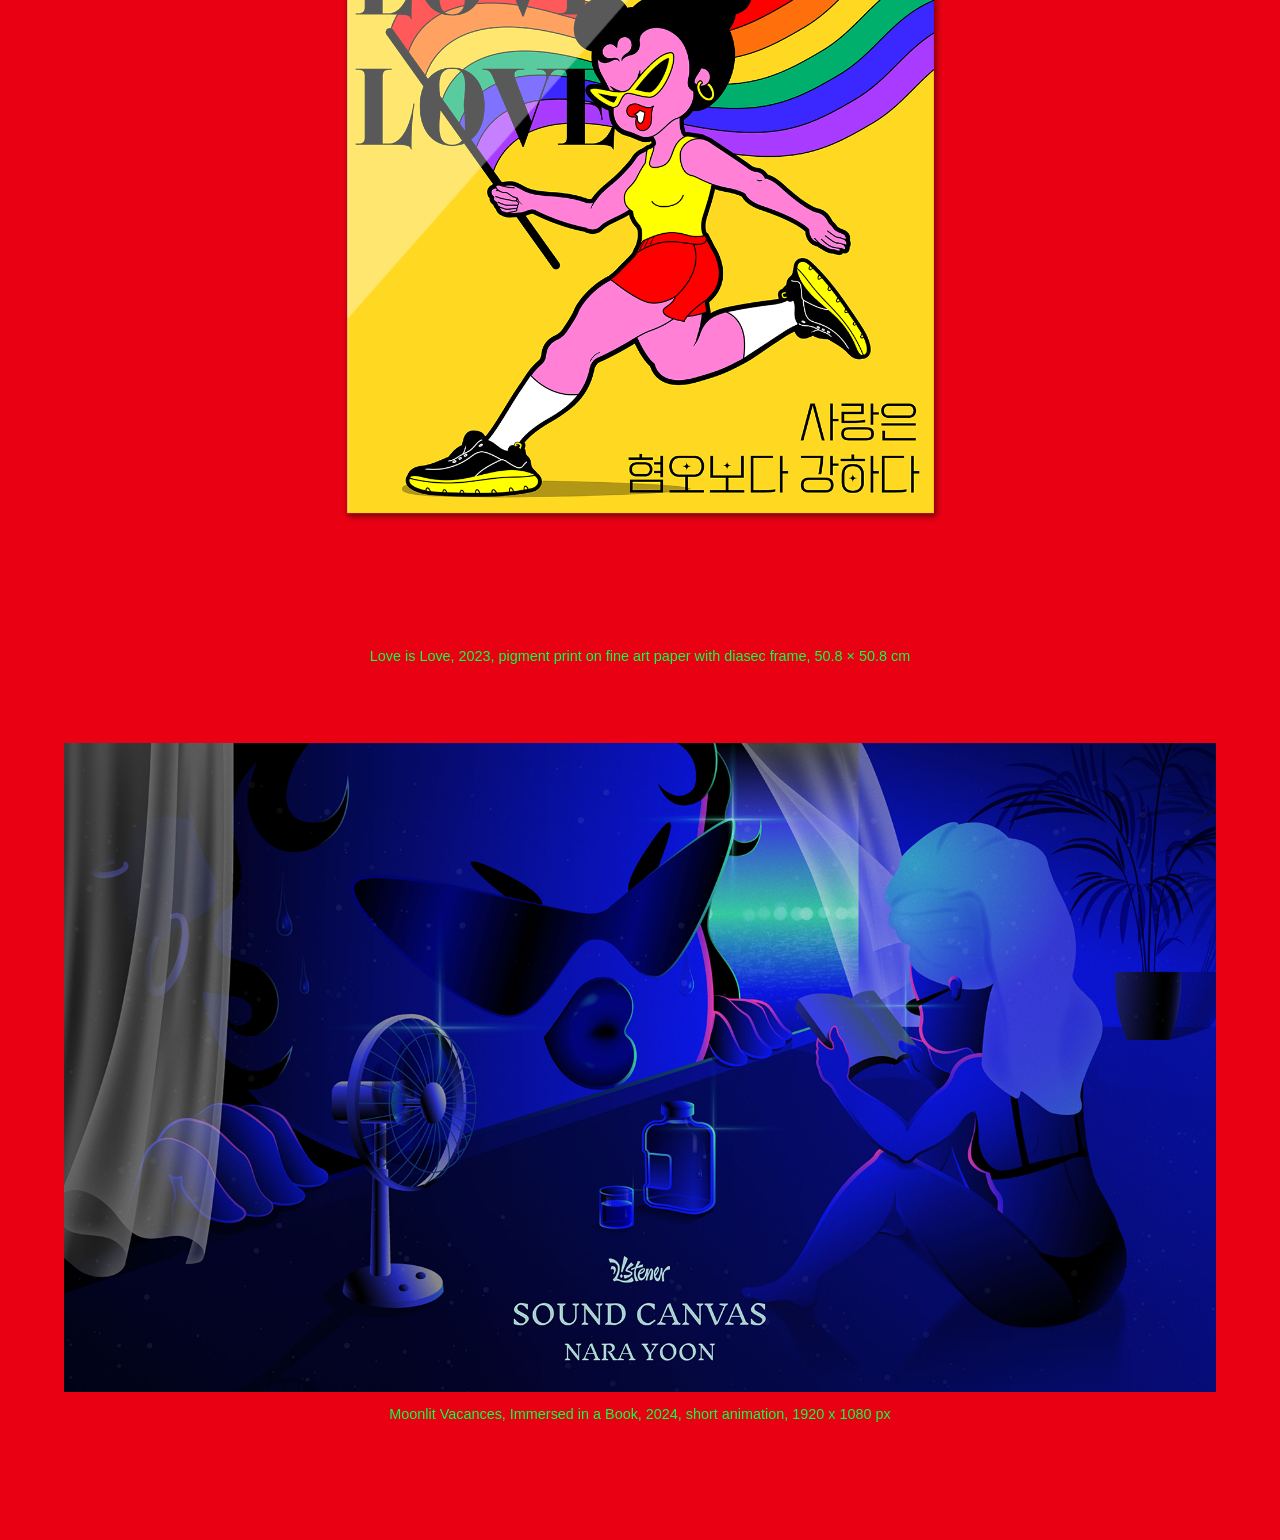
==== commit 3c191884: "Add artist work captions" ====
--- a/artist.html
+++ b/artist.html
@@ -4,22 +4,81 @@
     <meta charset="UTF-8" />
     <meta name="viewport" content="width=device-width, initial-scale=1.0" />
     <title>Artist | Nara Yoon</title>
-    <link rel="stylesheet" href="./src/styles.css?v=20260611-artist-gallery" />
+    <link rel="stylesheet" href="./src/styles.css?v=20260611-artist-caption" />
   </head>
   <body class="artist-page">
     <main class="artist-gallery" aria-label="Nara Yoon artist portfolio">
       <a class="artist-gallery__home" href="./index.html">Nara Yoon</a>
       <section class="artist-gallery__works" aria-label="Artist works">
-        <img class="artist-gallery__image" src="./Images/Artist/artist-01.png?v=20260611" alt="Artist work 1" />
-        <img class="artist-gallery__image" src="./Images/Artist/artist-02.png?v=20260611" alt="Artist work 2" />
-        <img class="artist-gallery__image" src="./Images/Artist/artist-03.png?v=20260611" alt="Artist work 3" />
-        <img class="artist-gallery__image" src="./Images/Artist/artist-04.png?v=20260611" alt="Artist work 4" />
-        <img class="artist-gallery__image" src="./Images/Artist/artist-05.png?v=20260611" alt="Artist work 5" />
-        <img class="artist-gallery__image" src="./Images/Artist/artist-06.png?v=20260611" alt="Artist work 6" />
-        <img class="artist-gallery__image" src="./Images/Artist/artist-07.png?v=20260611" alt="Artist work 7" />
-        <img class="artist-gallery__image" src="./Images/Artist/artist-08.png?v=20260611" alt="Artist work 8" />
-        <img class="artist-gallery__image" src="./Images/Artist/artist-09.png?v=20260611" alt="Artist work 9" />
-        <img class="artist-gallery__image" src="./Images/Artist/artist-10.png?v=20260611" alt="Artist work 10" />
+        <figure class="artist-gallery__work">
+          <img class="artist-gallery__image" src="./Images/Artist/artist-01.png?v=20260611" alt="Artist work 1" />
+          <figcaption class="artist-gallery__caption">
+            Judith Slaying Holofernes II, 2020, pigment print on fine art paper with diasec frame, 76.2 × 101.6 cm
+          </figcaption>
+        </figure>
+        <figure class="artist-gallery__work">
+          <img class="artist-gallery__image" src="./Images/Artist/artist-02.png?v=20260611" alt="Artist work 2" />
+          <figcaption class="artist-gallery__caption">
+            Sisters, 2022, pigment print on fine art paper with diasec frame, 61.0 × 50.8 cm
+          </figcaption>
+        </figure>
+        <figure class="artist-gallery__work">
+          <img class="artist-gallery__image" src="./Images/Artist/artist-03.png?v=20260611" alt="Artist work 3" />
+          <figcaption class="artist-gallery__caption">
+            Modern Goddess, 2022, pigment print on fine art paper with diasec frame, 50.8 × 40.6 cm
+          </figcaption>
+        </figure>
+        <figure class="artist-gallery__work artist-gallery__work--wide">
+          <img class="artist-gallery__image" src="./Images/Artist/artist-04.png?v=20260611" alt="Artist work 4" />
+          <figcaption class="artist-gallery__caption">
+            <span>≪INFECTION≫ series</span>
+            <span>Broken, 2022, pigment print on fine art paper with diasec frame, 30.5 × 40.6 cm</span>
+            <span>Reborn, 2022, pigment print on fine art paper with diasec frame, 30.5 × 40.6 cm</span>
+            <span>Out of the world, 2022, pigment print on fine art paper with diasec frame, 30.5 × 40.6 cm</span>
+            <span>Wanderer Above the Sea of Fog, 2022, pigment print on fine art paper with diasec frame, 30.5 × 40.6 cm</span>
+          </figcaption>
+        </figure>
+        <figure class="artist-gallery__work">
+          <img class="artist-gallery__image" src="./Images/Artist/artist-05.png?v=20260611" alt="Artist work 5" />
+          <figcaption class="artist-gallery__caption">
+            Philautia(Self-love), 2020, pigment print on fine art paper with diasec frame, 30.5 × 40.6 cm
+          </figcaption>
+        </figure>
+        <figure class="artist-gallery__work">
+          <img class="artist-gallery__image" src="./Images/Artist/artist-06.png?v=20260611" alt="Artist work 6" />
+          <figcaption class="artist-gallery__caption">
+            Space Lollipop I, 2021, pigment print on fine art paper with diasec frame, 20.3 × 20.3 cm
+          </figcaption>
+        </figure>
+        <figure class="artist-gallery__work artist-gallery__work--wide">
+          <img class="artist-gallery__image" src="./Images/Artist/artist-07.png?v=20260611" alt="Artist work 7" />
+          <figcaption class="artist-gallery__caption">
+            <span>It's inside me, and I'm inside it II, 2021, pigment print on fine art paper with diasec frame, 20.3 × 30.5 cm</span>
+            <span>It's inside me, and I'm inside it I, 2021, pigment print on fine art paper with diasec frame, 20.3 × 30.5 cm</span>
+          </figcaption>
+        </figure>
+        <figure class="artist-gallery__work artist-gallery__work--wide">
+          <img class="artist-gallery__image" src="./Images/Artist/artist-08.png?v=20260611" alt="Artist work 8" />
+          <figcaption class="artist-gallery__caption">
+            <span>≪VICIOUS≫ series</span>
+            <span>The Eye, 2023, pigment print on fine art paper with diasec frame, 30.5 × 40.6 cm</span>
+            <span>SAVE US, 2023, pigment print on fine art paper with diasec frame, 30.5 × 40.6 cm</span>
+            <span>Dance in the Fire, 2023, pigment print on fine art paper with diasec frame, 30.5 × 40.6 cm</span>
+            <span>Just a Bath, Just a Puddle, 20220, pigment print on fine art paper with diasec frame, 30.5 × 40.6 cm</span>
+          </figcaption>
+        </figure>
+        <figure class="artist-gallery__work">
+          <img class="artist-gallery__image" src="./Images/Artist/artist-09.png?v=20260611" alt="Artist work 9" />
+          <figcaption class="artist-gallery__caption">
+            Love is Love, 2023, pigment print on fine art paper with diasec frame, 50.8 × 50.8 cm
+          </figcaption>
+        </figure>
+        <figure class="artist-gallery__work">
+          <img class="artist-gallery__image" src="./Images/Artist/artist-10.png?v=20260611" alt="Artist work 10" />
+          <figcaption class="artist-gallery__caption">
+            Moonlit Vacances, Immersed in a Book, 2024, short animation, 1920 x 1080 px
+          </figcaption>
+        </figure>
       </section>
     </main>
   </body>
--- a/src/styles.css
+++ b/src/styles.css
@@ -207,9 +207,35 @@
   object-fit: contain;
 }
 
-.artist-gallery__image:nth-child(4),
-.artist-gallery__image:nth-child(7),
-.artist-gallery__image:nth-child(8) {
+.artist-gallery__work {
+  width: min(100%, 72rem);
+  margin: 0;
+}
+
+.artist-gallery__work .artist-gallery__image {
+  width: 100%;
+}
+
+.artist-gallery__work--wide {
+  width: min(100%, 92rem);
+}
+
+.artist-gallery__caption {
+  margin-top: 0.85rem;
+  color: #0dff49;
+  font-family: "ITC Avant Garde Gothic Pro Book", "ITC Avant Garde Gothic Pro", "Avant Garde", Arial, sans-serif;
+  font-size: clamp(0.9rem, 1vw, 1.05rem);
+  font-weight: 400;
+  line-height: 1.35;
+  letter-spacing: 0;
+  text-align: center;
+}
+
+.artist-gallery__caption span {
+  display: block;
+}
+
+.artist-gallery__image--wide {
   width: min(100%, 92rem);
 }
 
@@ -316,10 +342,14 @@
   }
 
   .artist-gallery__image,
-  .artist-gallery__image:nth-child(4),
-  .artist-gallery__image:nth-child(7),
-  .artist-gallery__image:nth-child(8) {
+  .artist-gallery__work,
+  .artist-gallery__work--wide,
+  .artist-gallery__image--wide {
     width: 100%;
     max-height: none;
   }
-}
+
+  .artist-gallery__caption {
+    font-size: 0.88rem;
+  }
+}
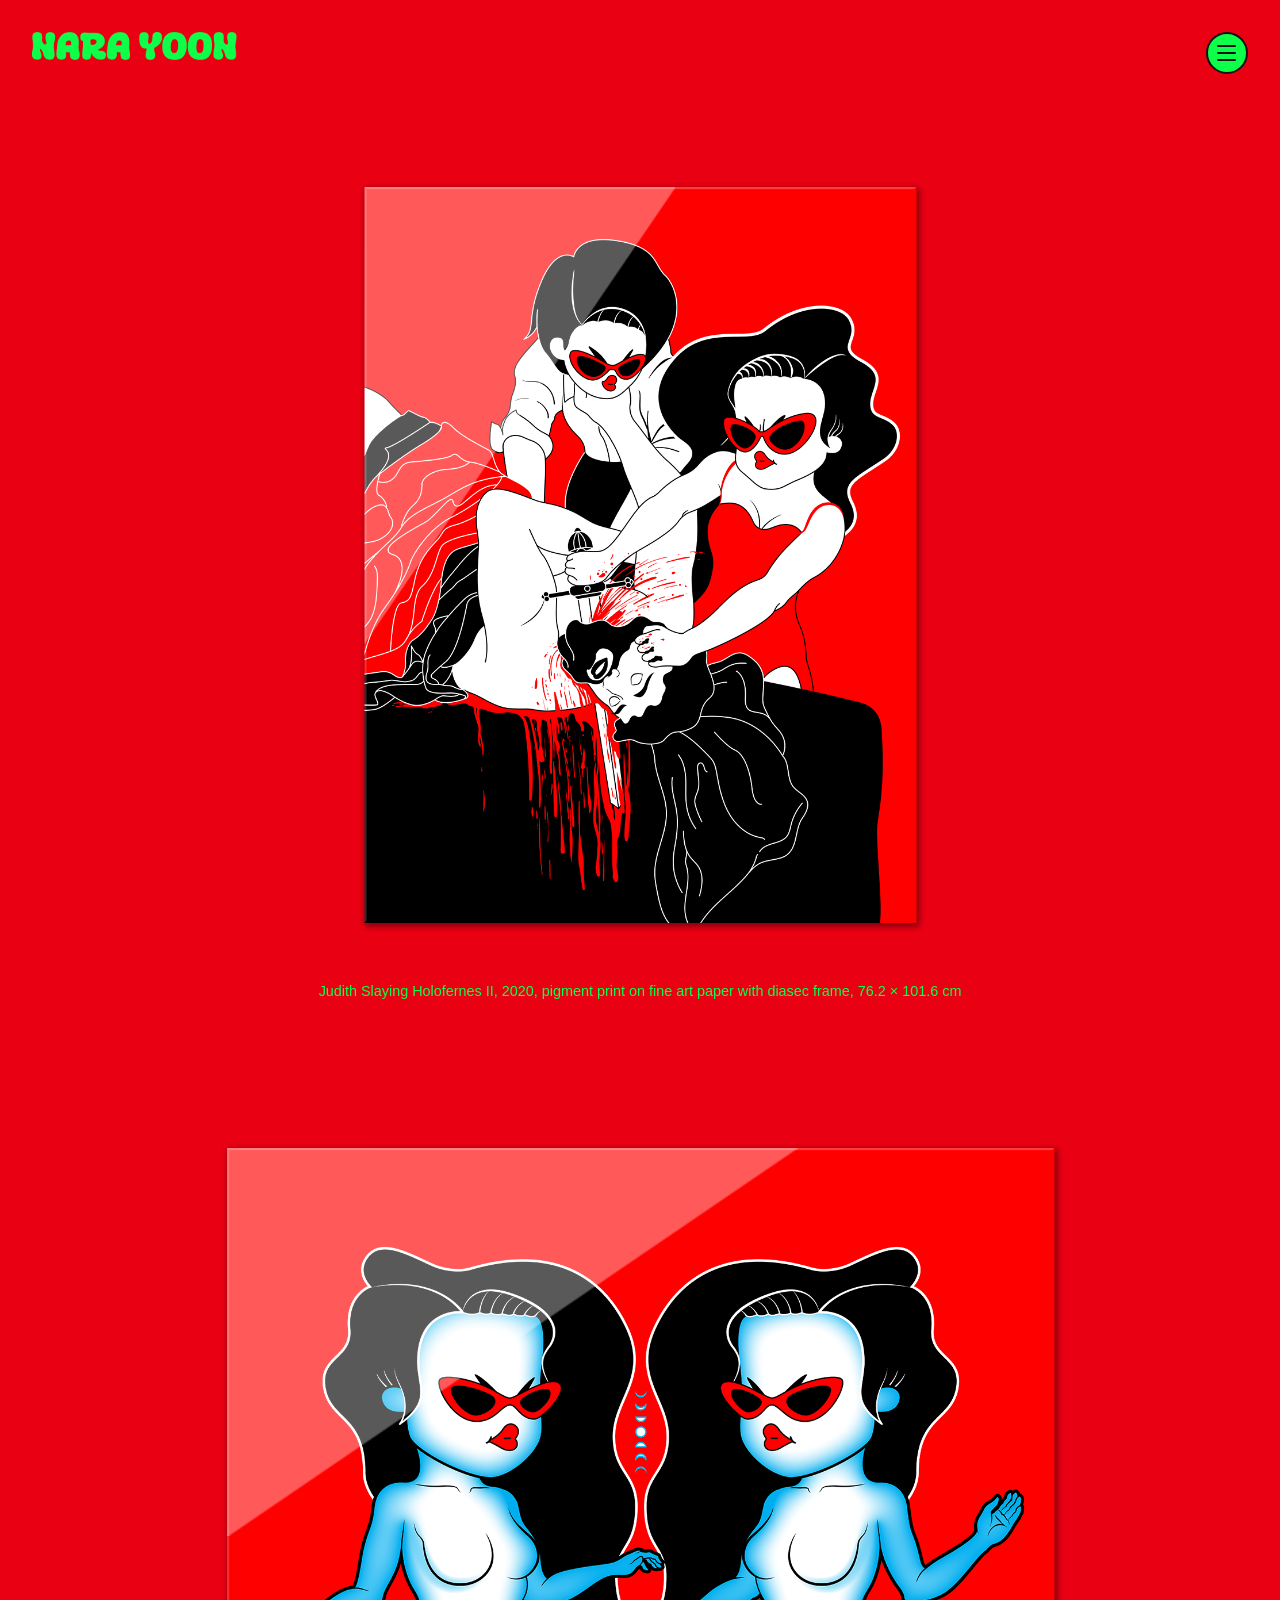
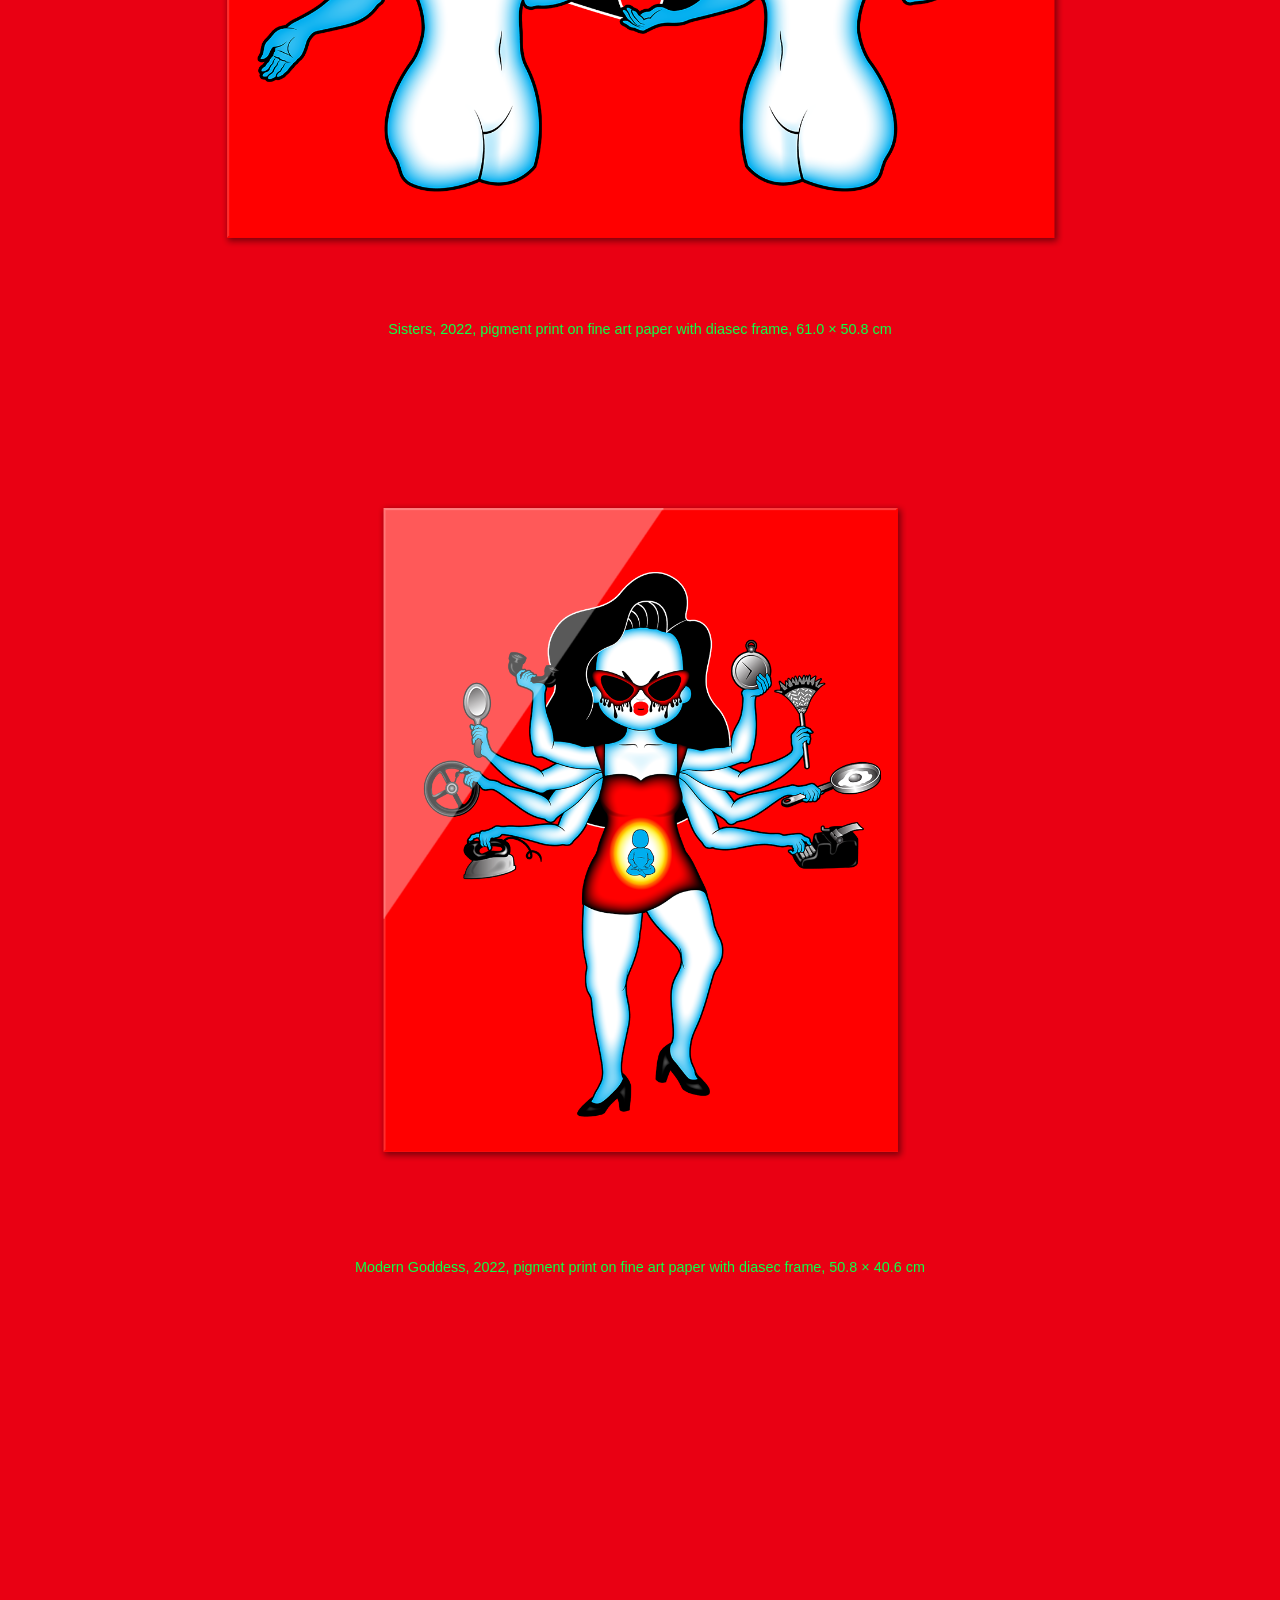
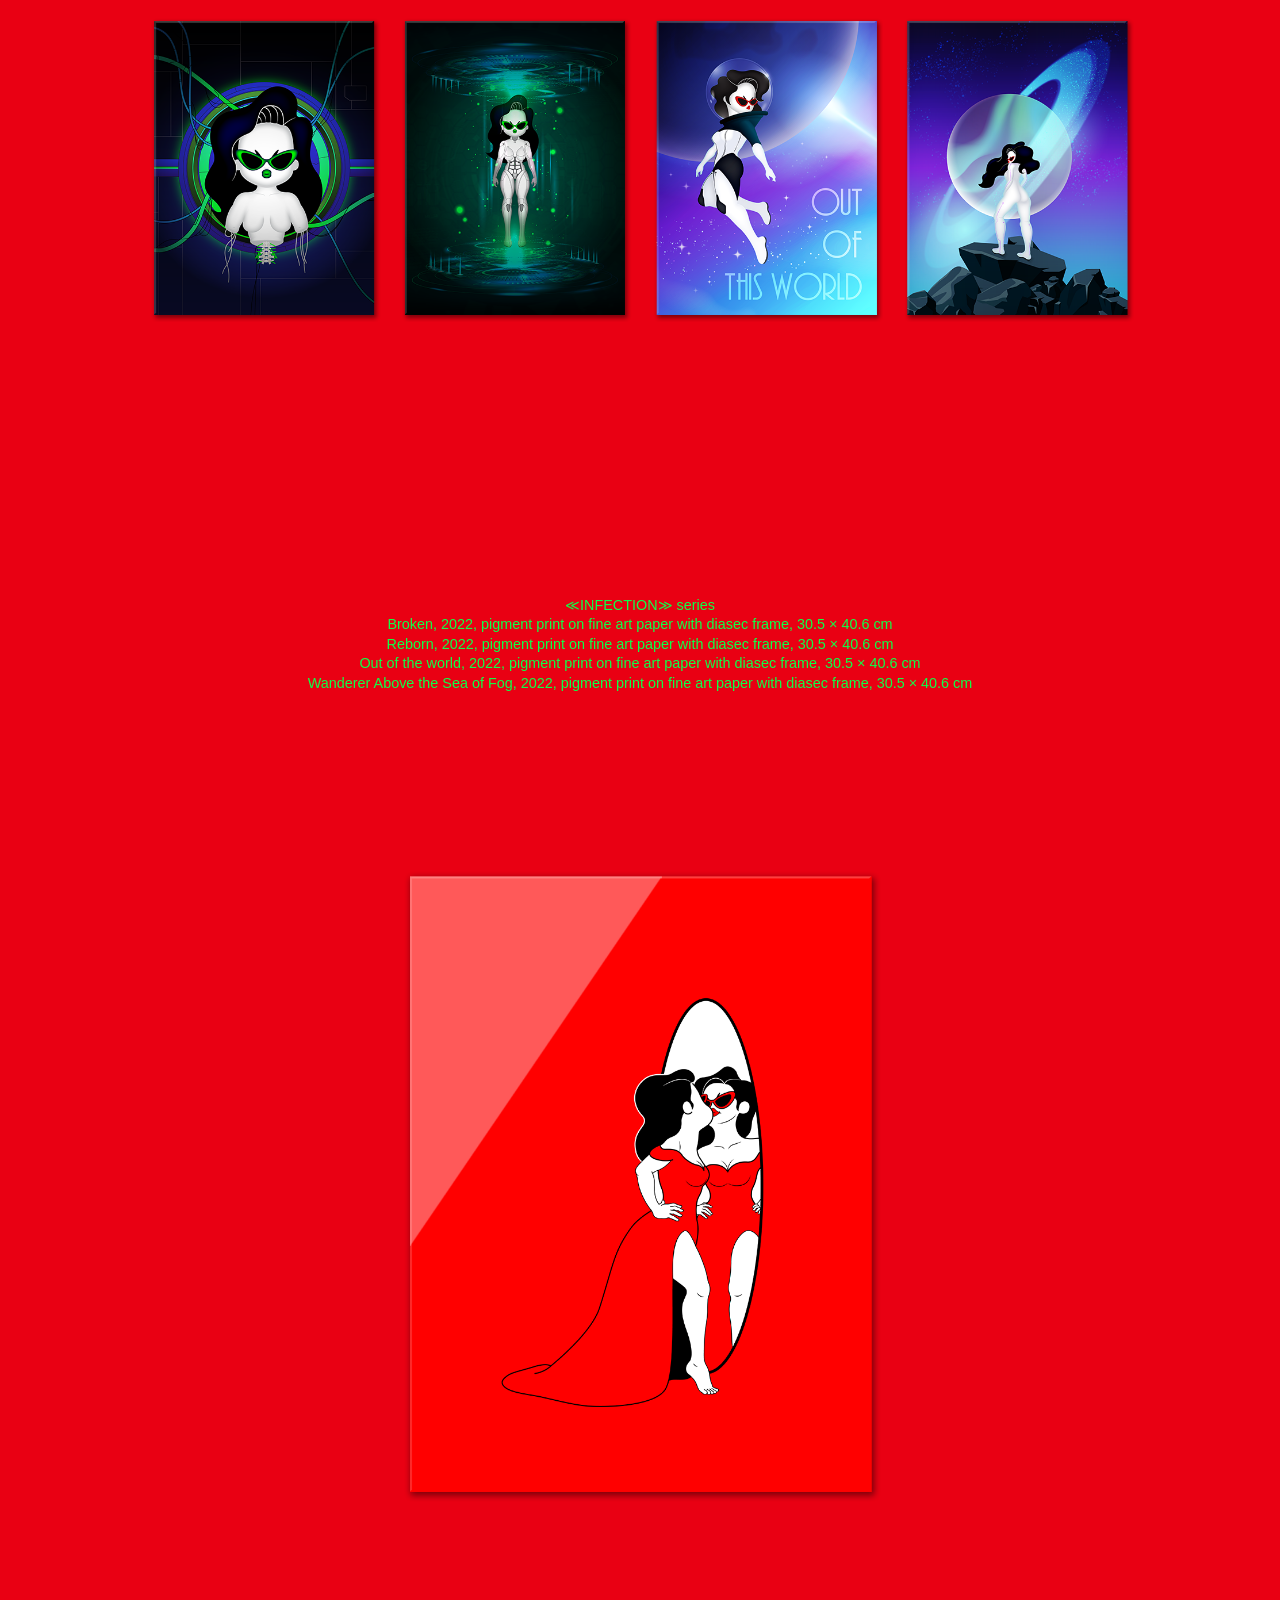
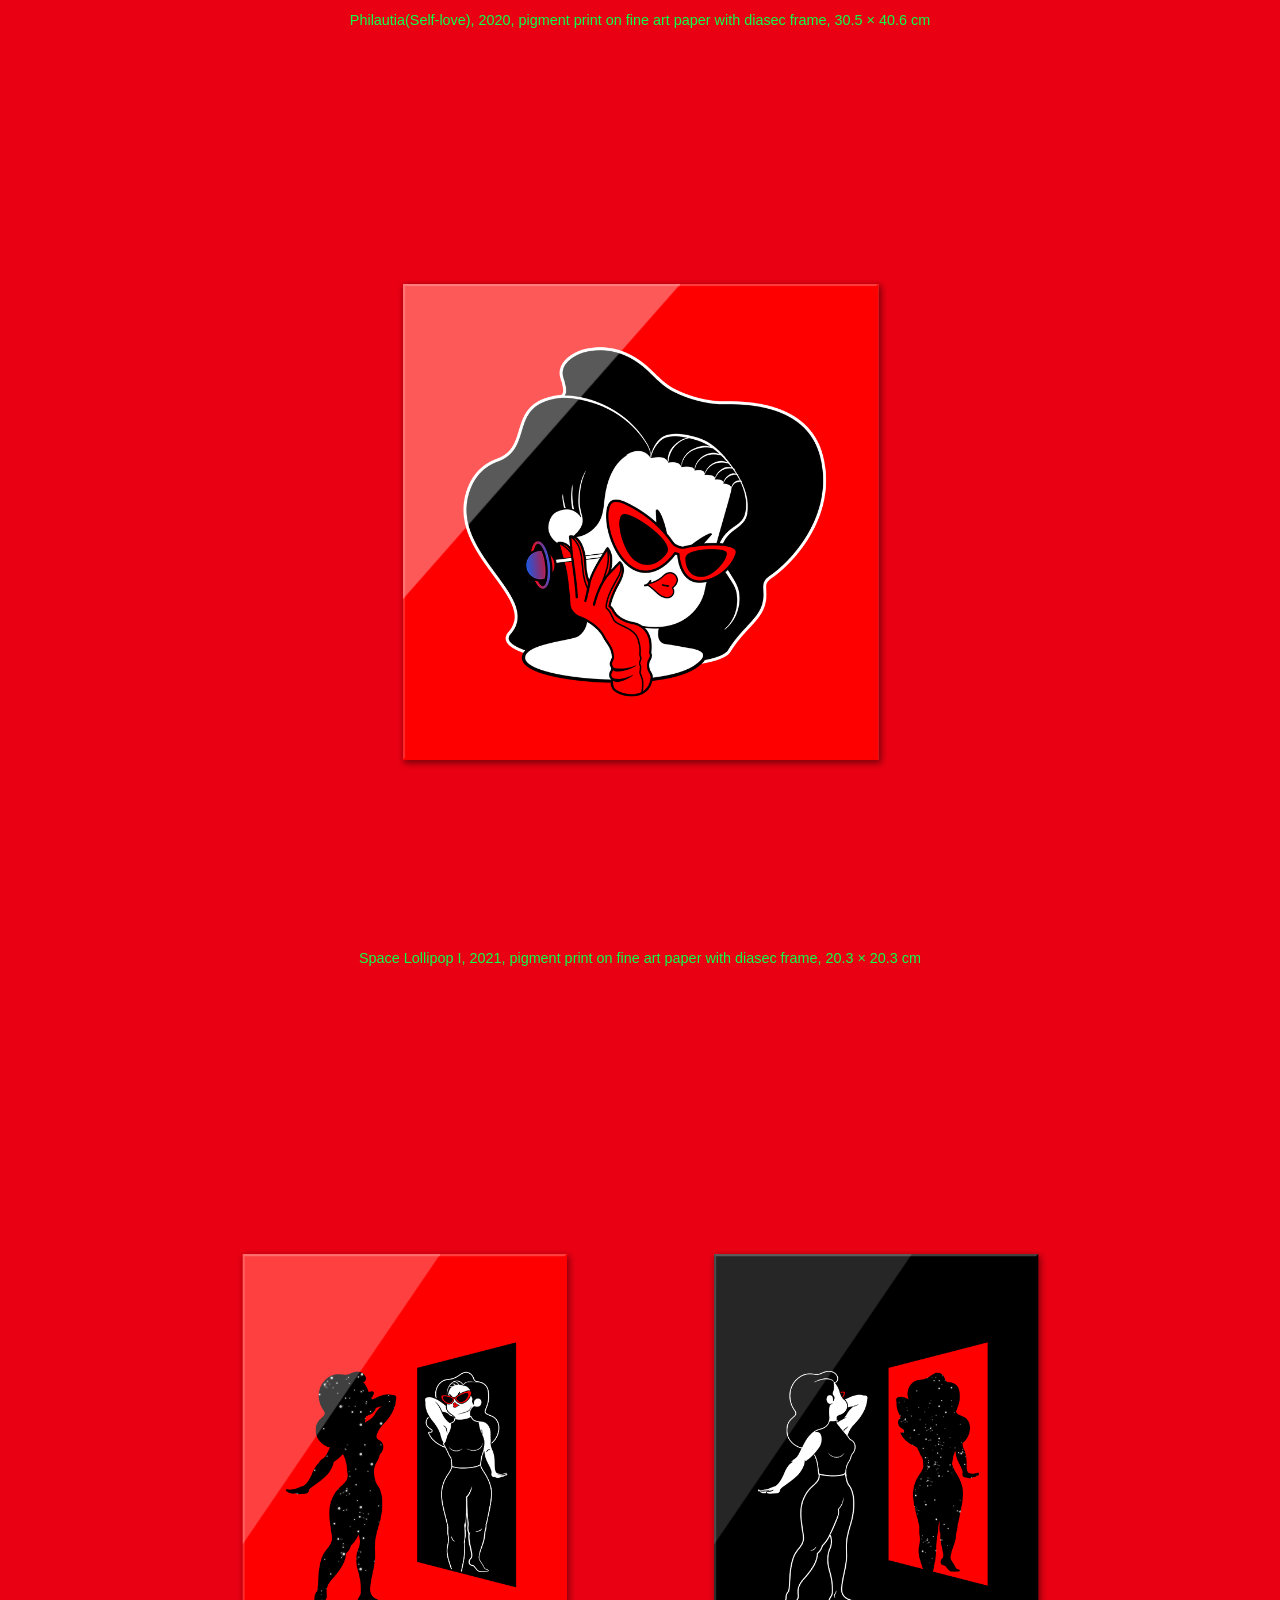
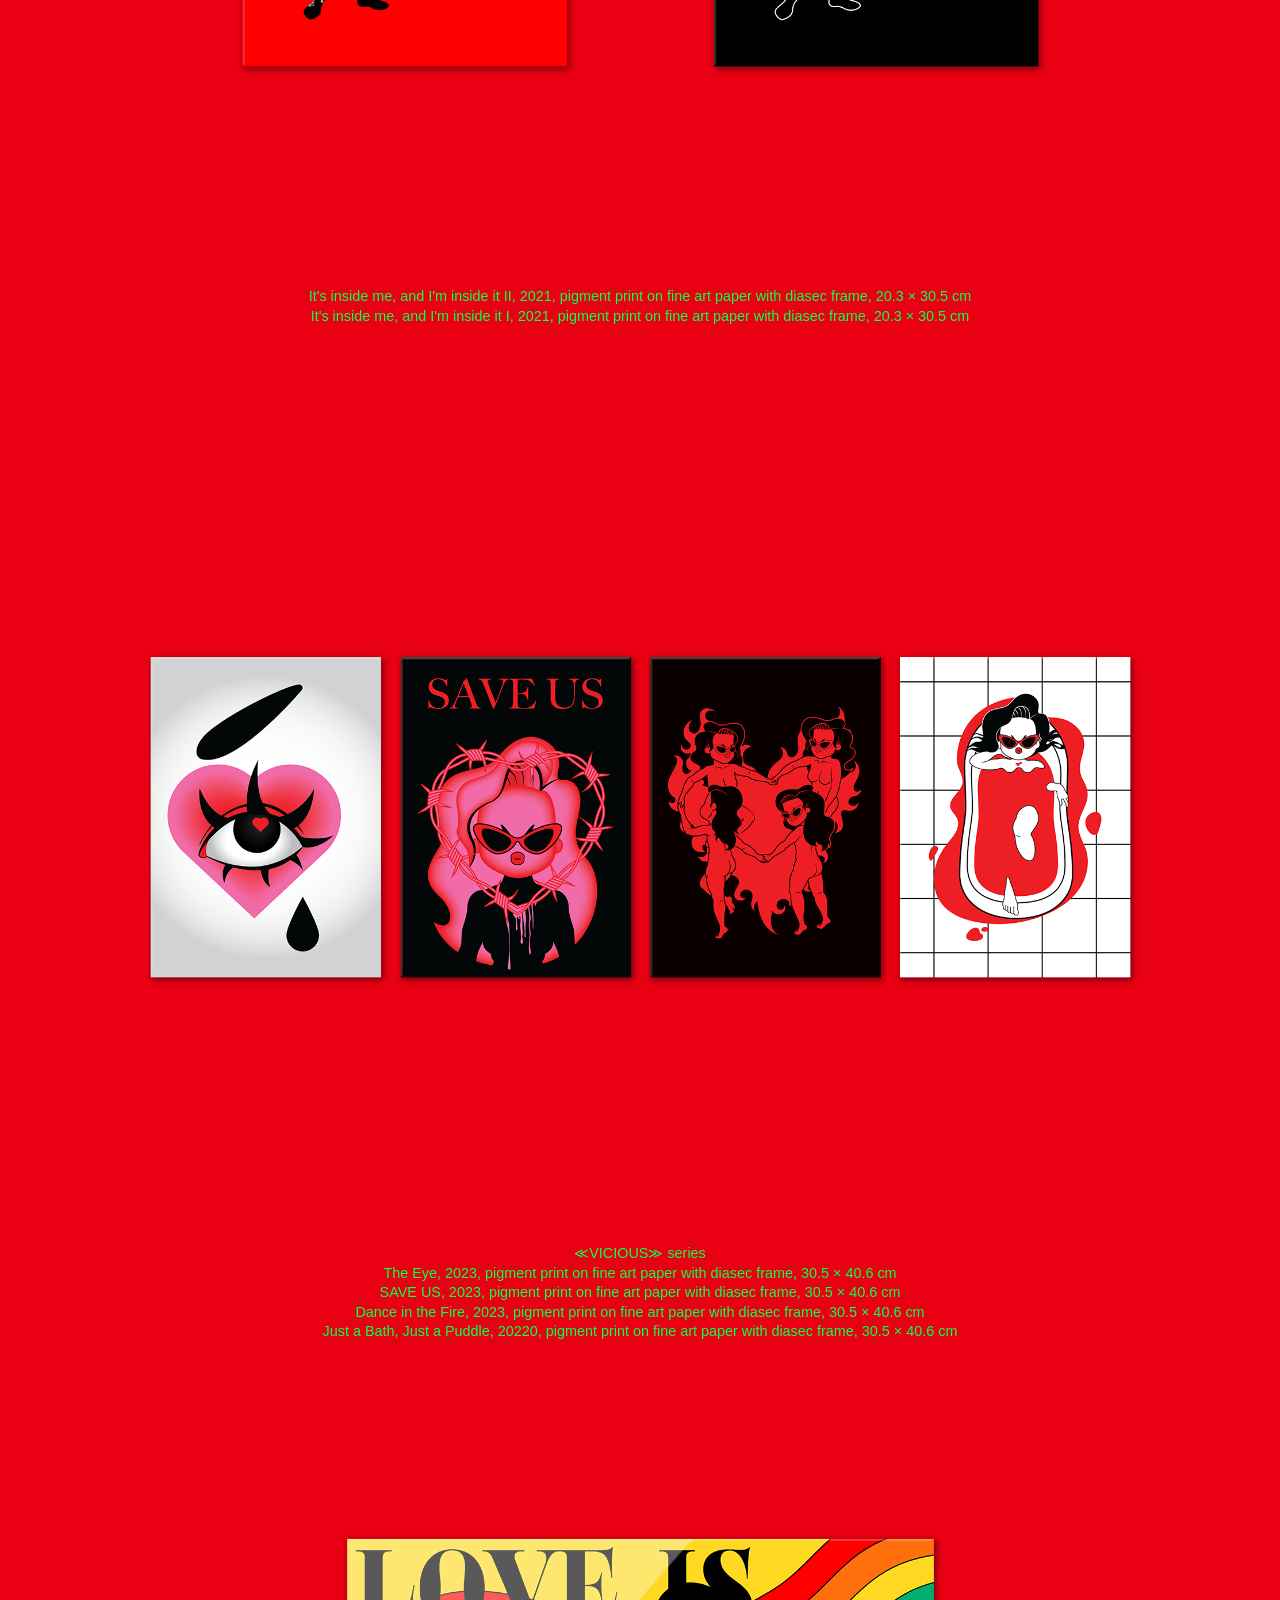
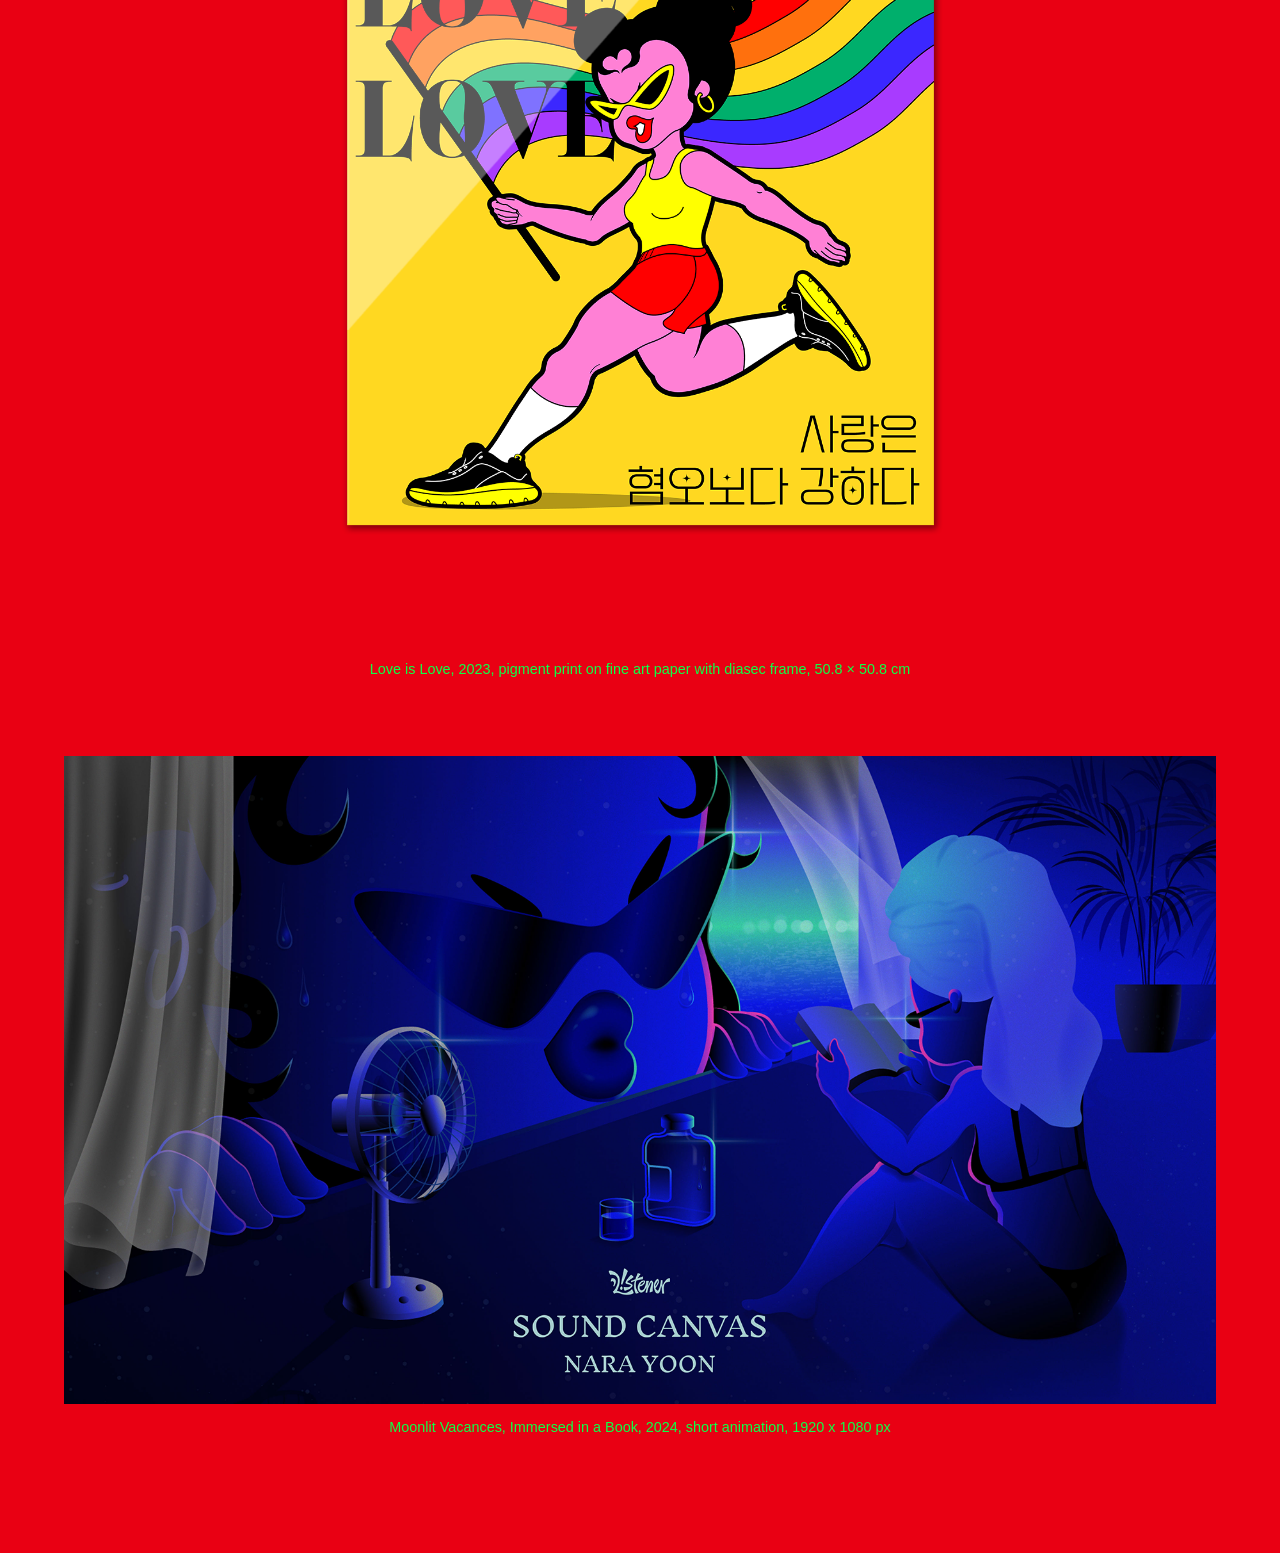
==== commit 0eec5950: "Add shared portfolio header" ====
--- a/artist.html
+++ b/artist.html
@@ -4,11 +4,29 @@
     <meta charset="UTF-8" />
     <meta name="viewport" content="width=device-width, initial-scale=1.0" />
     <title>Artist | Nara Yoon</title>
-    <link rel="stylesheet" href="./src/styles.css?v=20260611-artist-caption" />
+    <link rel="stylesheet" href="./src/styles.css?v=20260612-mobile-fix" />
   </head>
   <body class="artist-page">
+    <header class="artist-header">
+      <a class="artist-header__logo" href="./index.html" aria-label="Nara Yoon home">
+        <img src="./Images/NARAYOON.png" alt="Nara Yoon" />
+      </a>
+      <details class="artist-header__menu">
+        <summary class="artist-header__menu-button" aria-label="Open navigation menu">
+          <span></span>
+          <span></span>
+          <span></span>
+        </summary>
+        <nav class="artist-header__nav" aria-label="Portfolio navigation">
+          <a href="./artist.html">Artist</a>
+          <a href="./designer.html">Designer</a>
+          <a href="./content-editor.html">Content Editor</a>
+          <a href="./project-manager.html">Project Manager</a>
+          <a href="./community-builder.html">Community Builder</a>
+        </nav>
+      </details>
+    </header>
     <main class="artist-gallery" aria-label="Nara Yoon artist portfolio">
-      <a class="artist-gallery__home" href="./index.html">Nara Yoon</a>
       <section class="artist-gallery__works" aria-label="Artist works">
         <figure class="artist-gallery__work">
           <img class="artist-gallery__image" src="./Images/Artist/artist-01.png?v=20260611" alt="Artist work 1" />
--- a/src/styles.css
+++ b/src/styles.css
@@ -167,34 +167,109 @@
   background: #e90013;
 }
 
+.section-page {
+  min-height: 100dvh;
+  background: #e90013;
+  overflow: auto;
+}
+
+.section-page__main {
+  min-height: 100dvh;
+}
+
 .artist-gallery {
   min-height: 100dvh;
   padding: clamp(1rem, 3vw, 2.5rem);
 }
 
-.artist-gallery__home {
+.artist-header {
   position: fixed;
+  top: clamp(1rem, 3vw, 2rem);
   left: clamp(1rem, 3vw, 2rem);
-  top: clamp(1rem, 3vw, 2rem);
-  z-index: 10;
-  color: #ffffff;
-  font-family: "ITC Avant Garde Gothic Pro", "Avant Garde", "Arial Black", Arial, sans-serif;
-  font-size: clamp(0.85rem, 1vw, 1rem);
-  font-weight: 900;
-  letter-spacing: 0;
-  text-decoration: none;
-  text-transform: uppercase;
-}
-
-.artist-gallery__home:focus-visible {
+  right: clamp(1rem, 3vw, 2rem);
+  z-index: 20;
+  display: flex;
+  align-items: flex-start;
+  justify-content: space-between;
+  pointer-events: none;
+}
+
+.artist-header__logo {
+  display: block;
+  width: clamp(9rem, 16vw, 19rem);
+  pointer-events: auto;
+}
+
+.artist-header__logo img {
+  width: 100%;
+  height: auto;
+}
+
+.artist-header__logo:focus-visible,
+.artist-header__menu-button:focus-visible,
+.artist-header__nav a:focus-visible {
   outline: 3px solid #111111;
   outline-offset: 6px;
+}
+
+.artist-header__menu {
+  position: relative;
+  pointer-events: auto;
+}
+
+.artist-header__menu-button {
+  width: 2.65rem;
+  height: 2.65rem;
+  display: grid;
+  gap: 0.28rem;
+  align-content: center;
+  justify-items: center;
+  border: 2px solid #111111;
+  border-radius: 50%;
+  background: #0dff49;
+  cursor: pointer;
+  list-style: none;
+}
+
+.artist-header__menu-button::-webkit-details-marker {
+  display: none;
+}
+
+.artist-header__menu-button span {
+  width: 1.18rem;
+  height: 0.16rem;
+  border-radius: 999px;
+  background: #111111;
+}
+
+.artist-header__nav {
+  position: absolute;
+  top: calc(100% + 0.75rem);
+  right: 0;
+  width: min(18rem, calc(100vw - 2rem));
+  display: grid;
+  gap: 0.45rem;
+  padding: 0.85rem;
+  border: 2px solid #111111;
+  border-radius: 8px;
+  background: #0dff49;
+}
+
+.artist-header__nav a {
+  color: #111111;
+  font-family: "ITC Avant Garde Gothic Pro", "Avant Garde", "Arial Black", Arial, sans-serif;
+  font-size: 0.95rem;
+  font-weight: 900;
+  line-height: 1.1;
+  letter-spacing: 0;
+  text-align: center;
+  text-decoration: none;
 }
 
 .artist-gallery__works {
   width: min(100%, 92rem);
   margin: 0 auto;
-  padding: clamp(3.5rem, 7vw, 6rem) 0 clamp(3rem, 6vw, 5rem);
+  padding: clamp(5rem, 8vw, 7rem) 0 clamp(3rem, 6vw, 5rem);
   display: grid;
   gap: clamp(2rem, 6vw, 5rem);
   justify-items: center;
@@ -247,14 +322,14 @@
 
 @media (max-width: 760px) and (orientation: portrait) {
   .home__stage {
-    --stage-width: clamp(48rem, 210vw, 60rem);
-    --stage-left: clamp(22rem, 105vw, 30rem);
-    --stage-top: clamp(2.25rem, 8svh, 4.75rem);
-    --stage-transform: translateX(-50%);
+    --stage-width: max(100vw, calc(100svh * 16 / 9));
+    --stage-left: 50%;
+    --stage-top: 50%;
+    --stage-transform: translate(-50%, -50%);
   }
 
   .home__hand {
-    width: 72%;
+    width: 68%;
   }
 
   .home__instagram {
@@ -266,41 +341,6 @@
 
   .home__soon {
     font-size: 0.95rem;
-  }
-
-  .home__menu {
-    inset: auto 0 max(0.75rem, env(safe-area-inset-bottom)) 0;
-    display: grid;
-    grid-template-columns: repeat(2, minmax(0, 1fr));
-    gap: 0.5rem;
-    padding: 0 1rem;
-    pointer-events: none;
-  }
-
-  .home__menu-link {
-    position: static;
-    width: 100%;
-    min-height: 2.6rem;
-    height: auto;
-    display: grid;
-    place-items: center;
-    overflow: visible;
-    border: 2px solid #111111;
-    border-radius: 8px;
-    background: #ffffff;
-    color: #111111;
-    font-family: "ITC Avant Garde Gothic Pro", "Avant Garde", "Arial Black", Arial, sans-serif;
-    font-size: 0.78rem;
-    font-weight: 900;
-    line-height: 1.1;
-    text-align: center;
-    text-indent: 0;
-    text-decoration: none;
-    pointer-events: auto;
-  }
-
-  .home__menu-link--community-builder {
-    grid-column: 1 / -1;
   }
 }
 
@@ -328,17 +368,27 @@
     padding: 0.875rem;
   }
 
-  .artist-gallery__home {
+  .artist-header {
     position: sticky;
-    display: inline-block;
+    top: 0;
     left: auto;
-    top: 0.875rem;
-    margin-bottom: 1.5rem;
+    right: auto;
+    padding: 0.875rem;
+    background: #e90013;
+  }
+
+  .artist-header__logo {
+    width: min(12rem, 58vw);
+  }
+
+  .artist-header__menu-button {
+    width: 2.45rem;
+    height: 2.45rem;
   }
 
   .artist-gallery__works {
-    padding: 0 0 2.5rem;
-    gap: 2.5rem;
+    padding: 1rem 0 2.5rem;
+    gap: 3rem;
   }
 
   .artist-gallery__image,
@@ -350,6 +400,9 @@
   }
 
   .artist-gallery__caption {
-    font-size: 0.88rem;
-  }
-}
+    max-width: 28rem;
+    margin-inline: auto;
+    font-size: 0.82rem;
+    line-height: 1.45;
+  }
+}
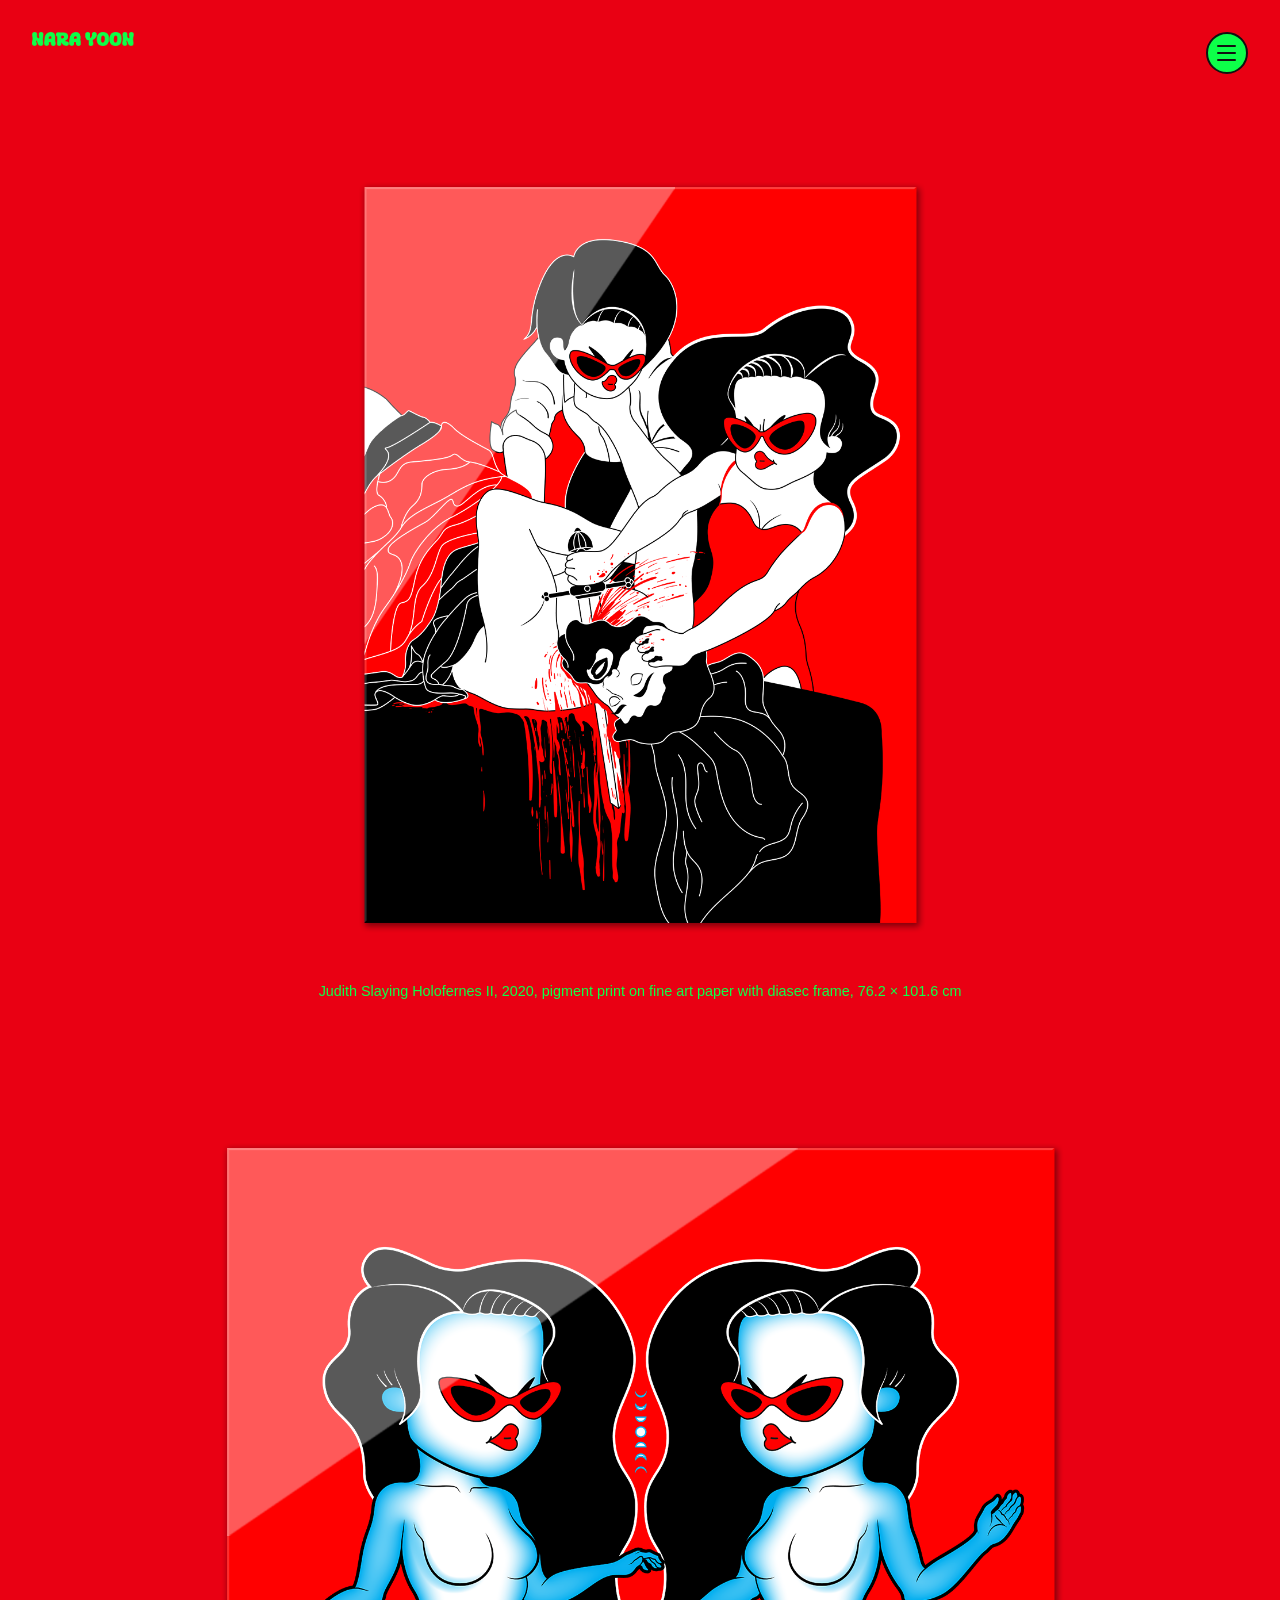
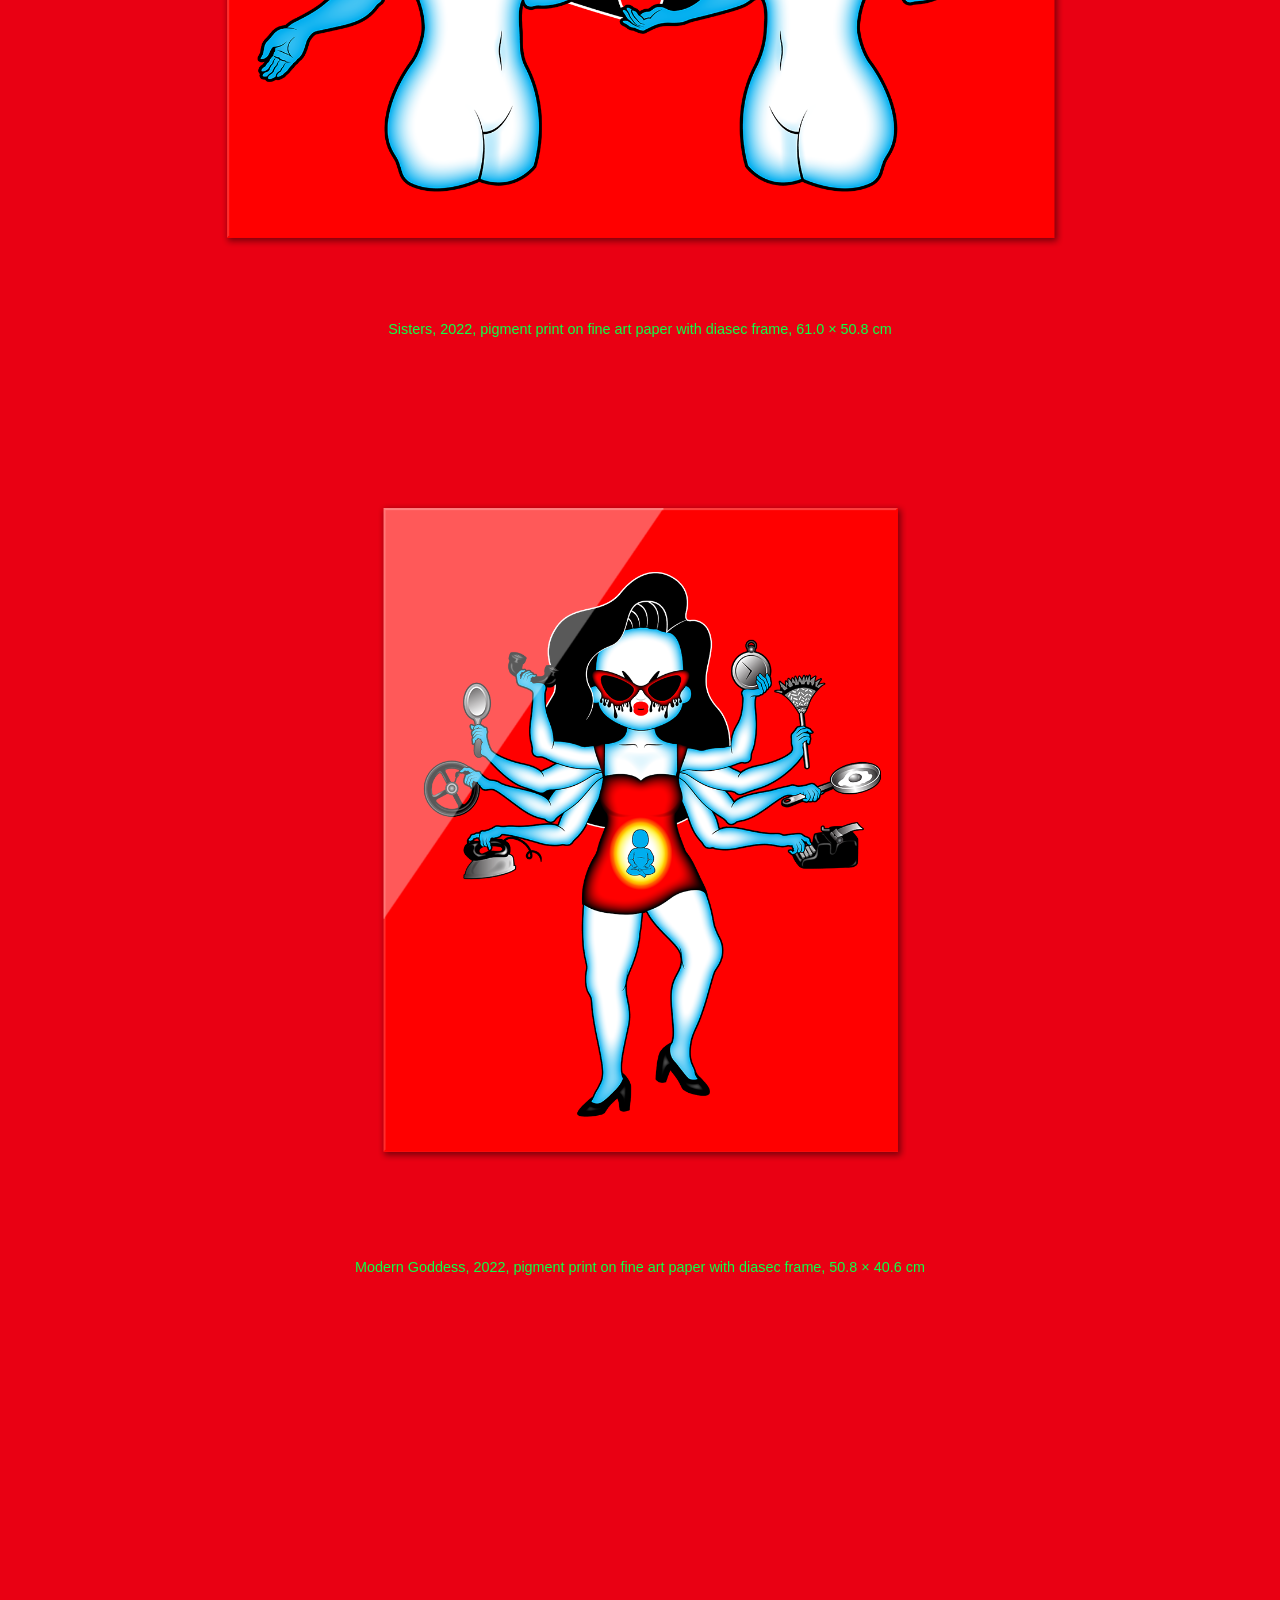
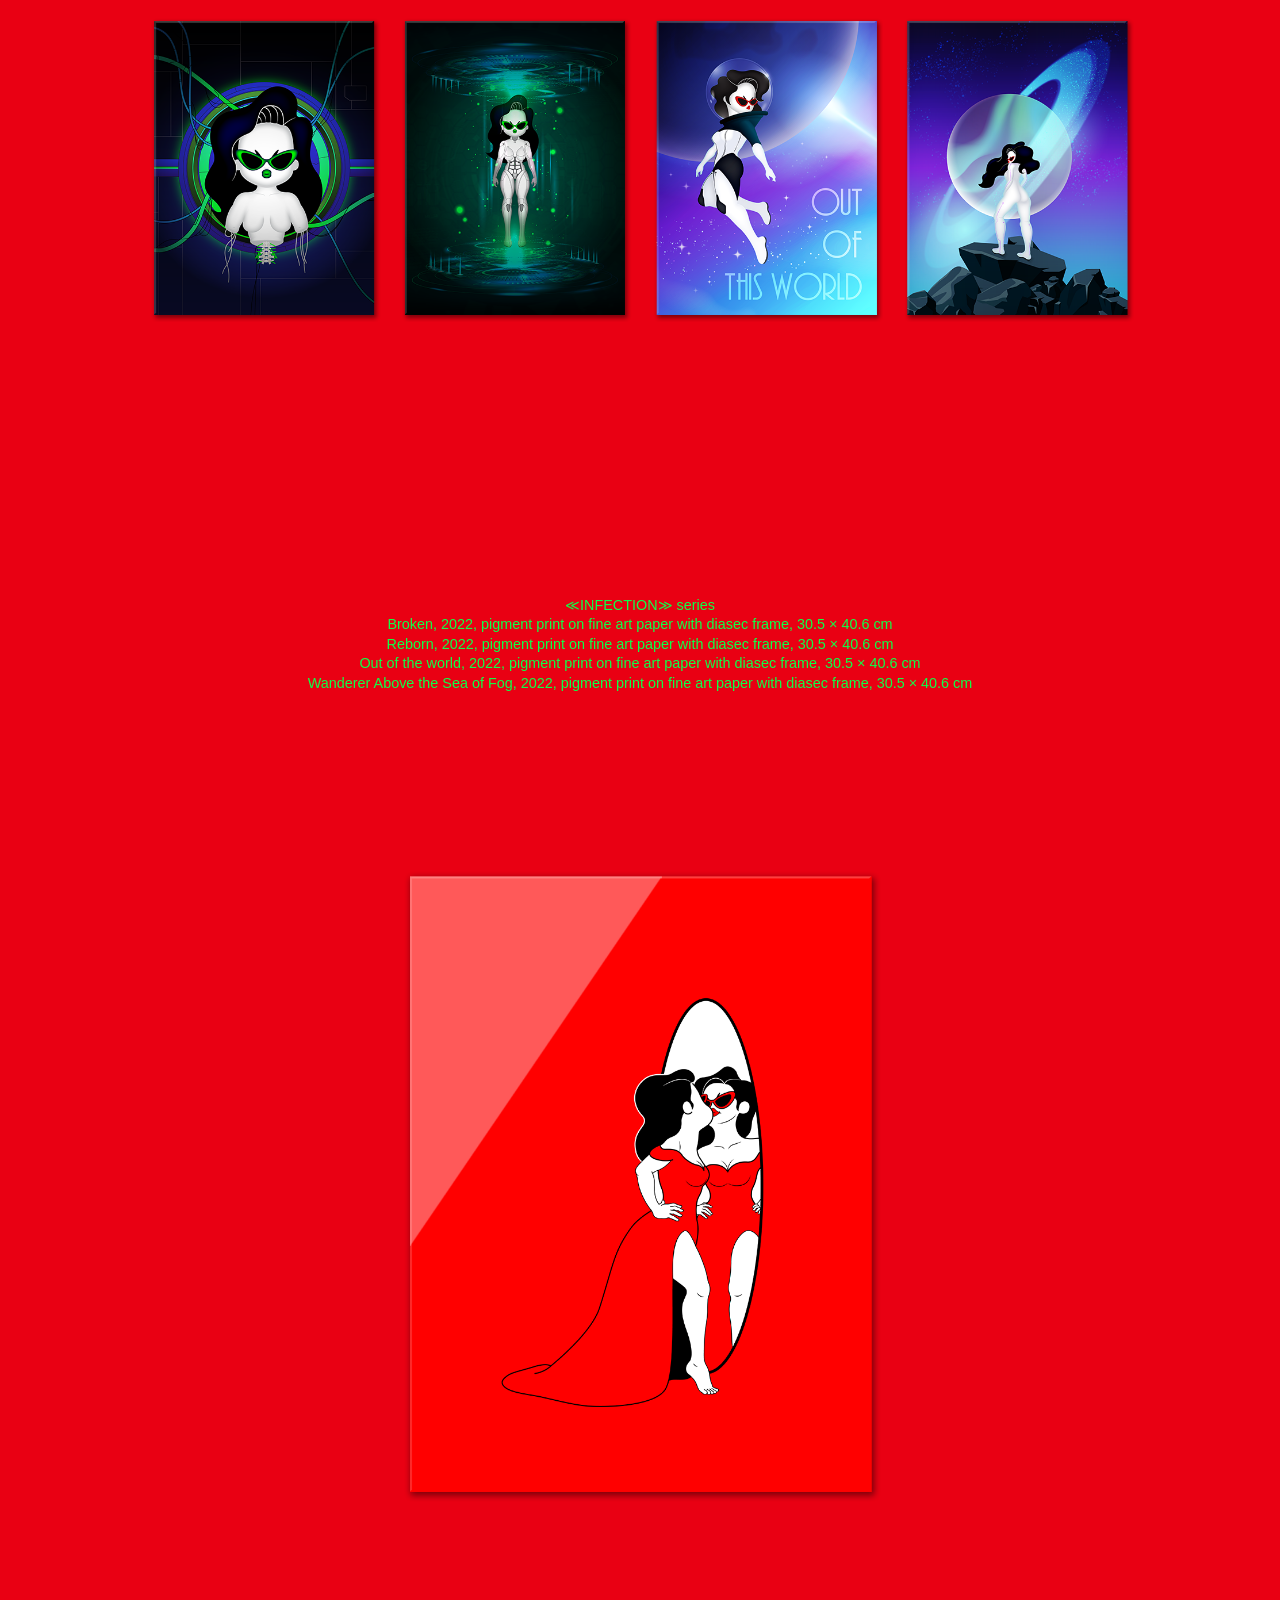
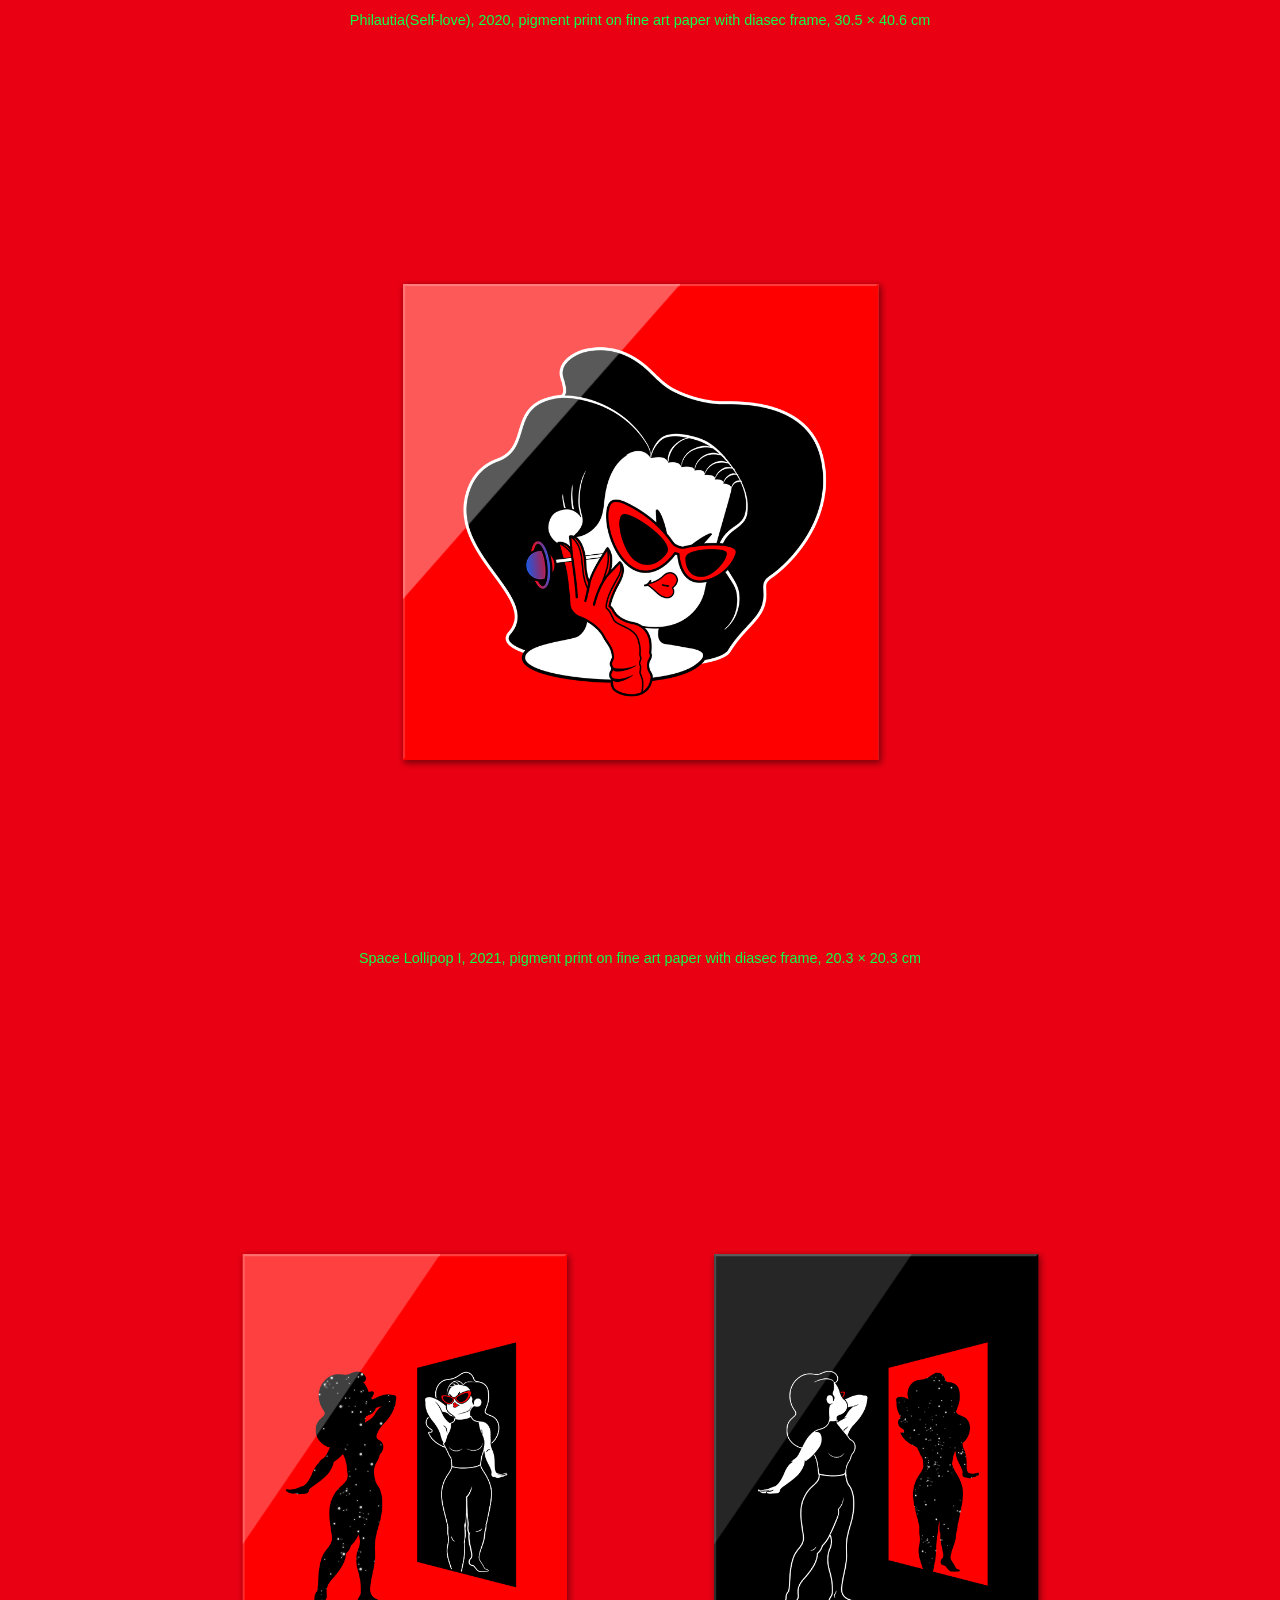
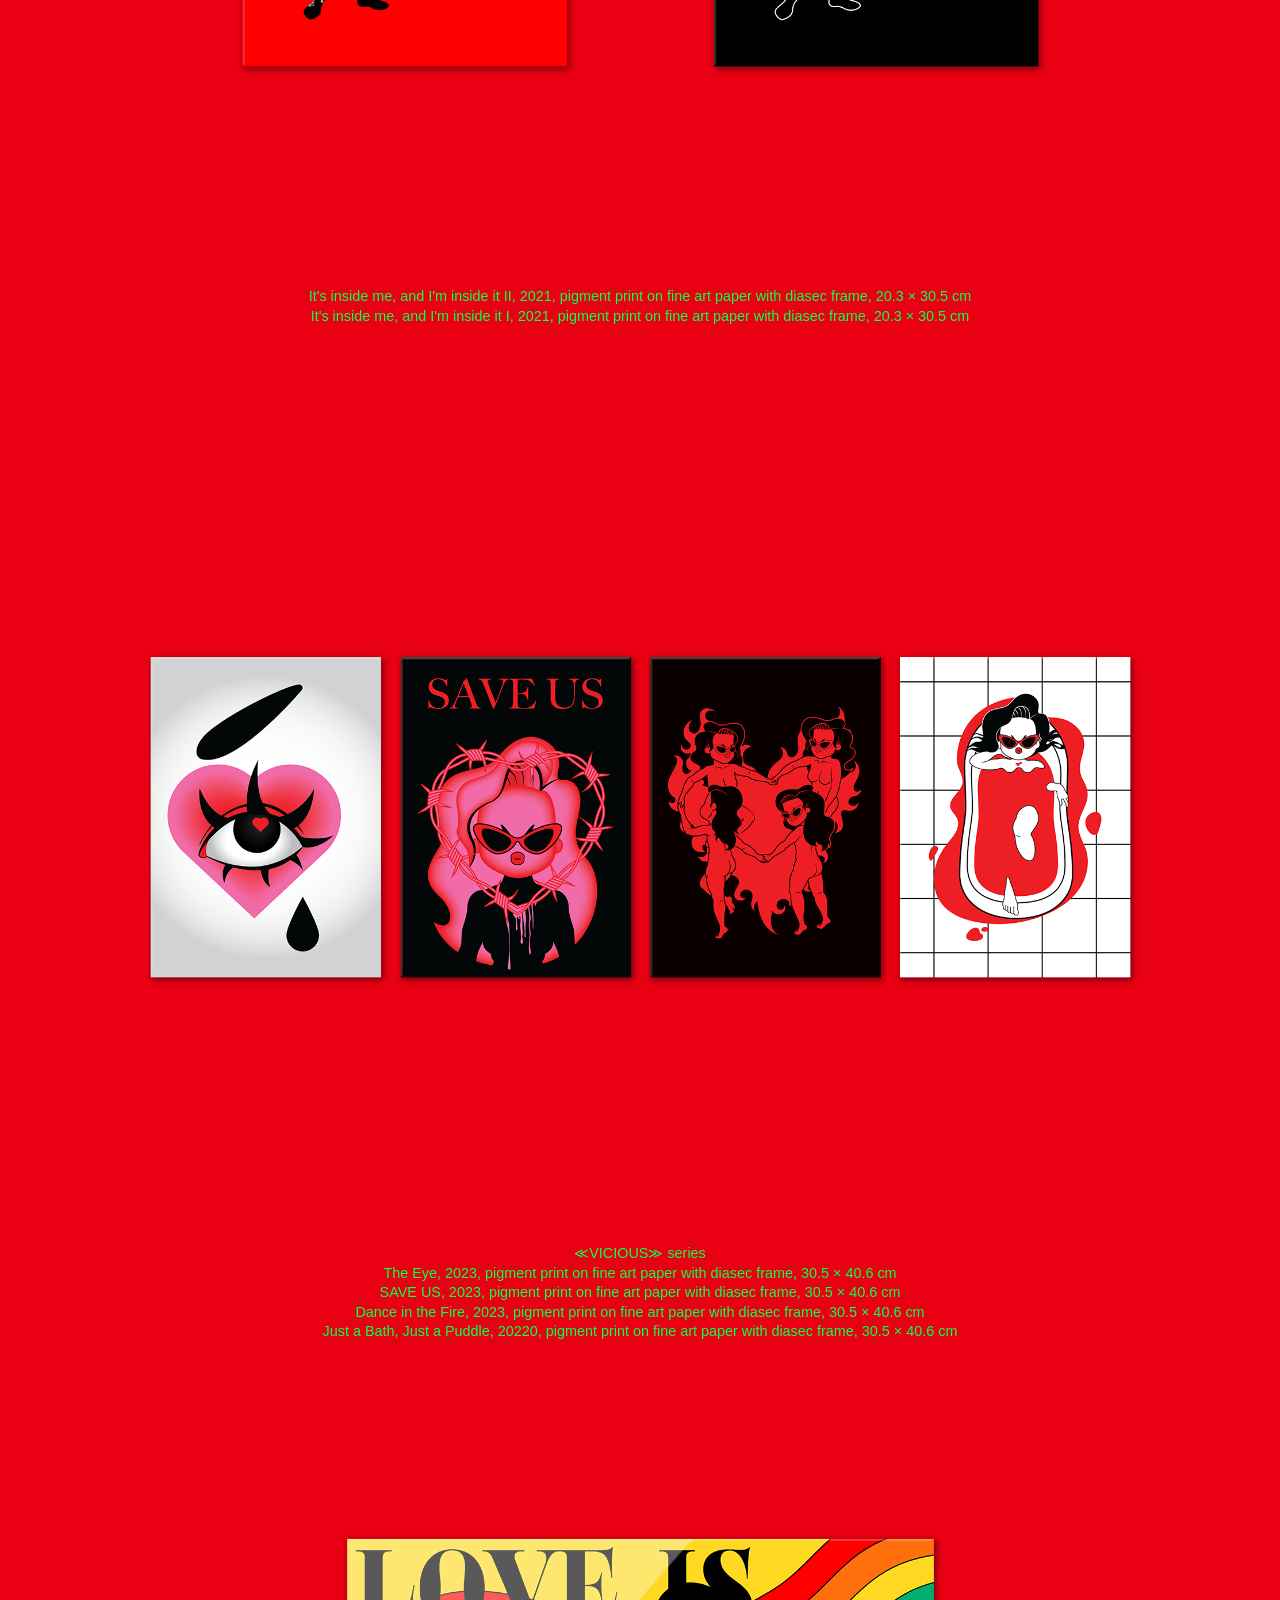
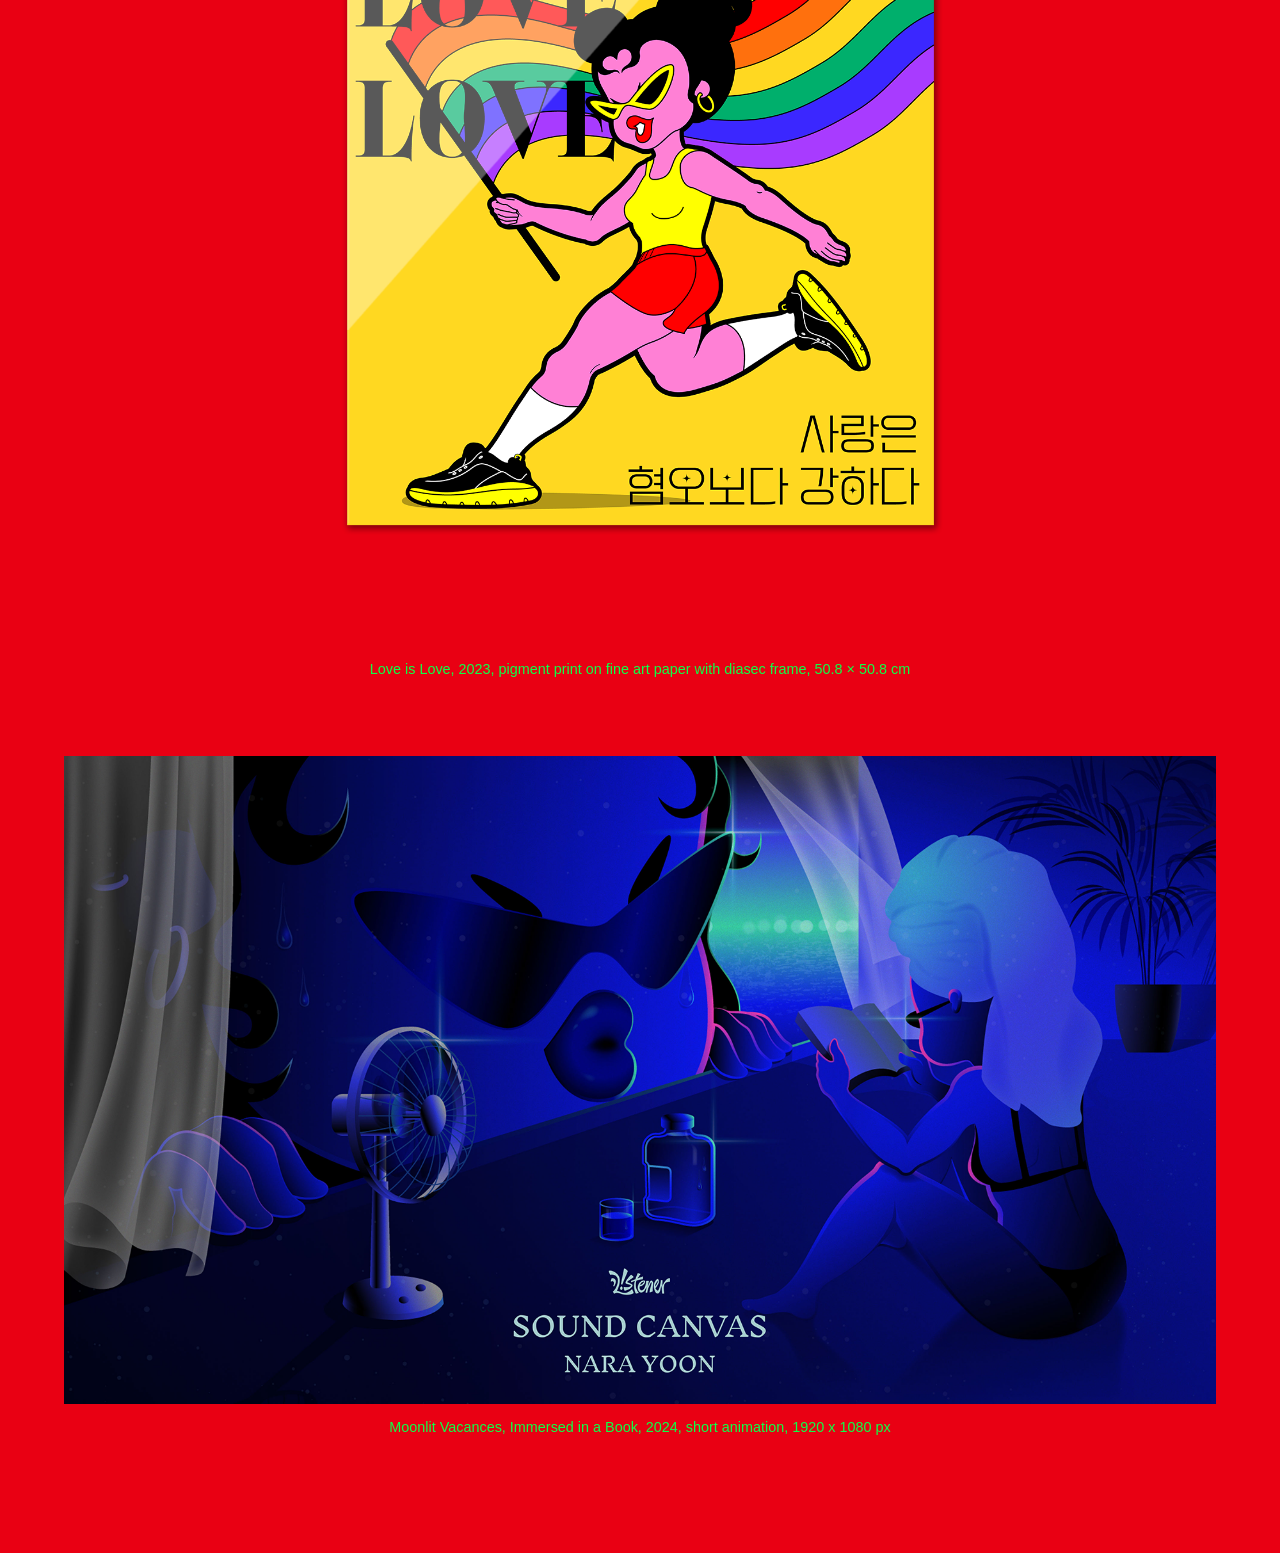
==== commit 01b9f21b: "Reduce header logo size" ====
--- a/artist.html
+++ b/artist.html
@@ -4,7 +4,7 @@
     <meta charset="UTF-8" />
     <meta name="viewport" content="width=device-width, initial-scale=1.0" />
     <title>Artist | Nara Yoon</title>
-    <link rel="stylesheet" href="./src/styles.css?v=20260612-mobile-fix" />
+    <link rel="stylesheet" href="./src/styles.css?v=20260612-logo-small" />
   </head>
   <body class="artist-page">
     <header class="artist-header">
--- a/src/styles.css
+++ b/src/styles.css
@@ -196,7 +196,7 @@
 
 .artist-header__logo {
   display: block;
-  width: clamp(9rem, 16vw, 19rem);
+  width: clamp(4.5rem, 8vw, 9.5rem);
   pointer-events: auto;
 }
 
@@ -378,7 +378,7 @@
   }
 
   .artist-header__logo {
-    width: min(12rem, 58vw);
+    width: min(6rem, 29vw);
   }
 
   .artist-header__menu-button {
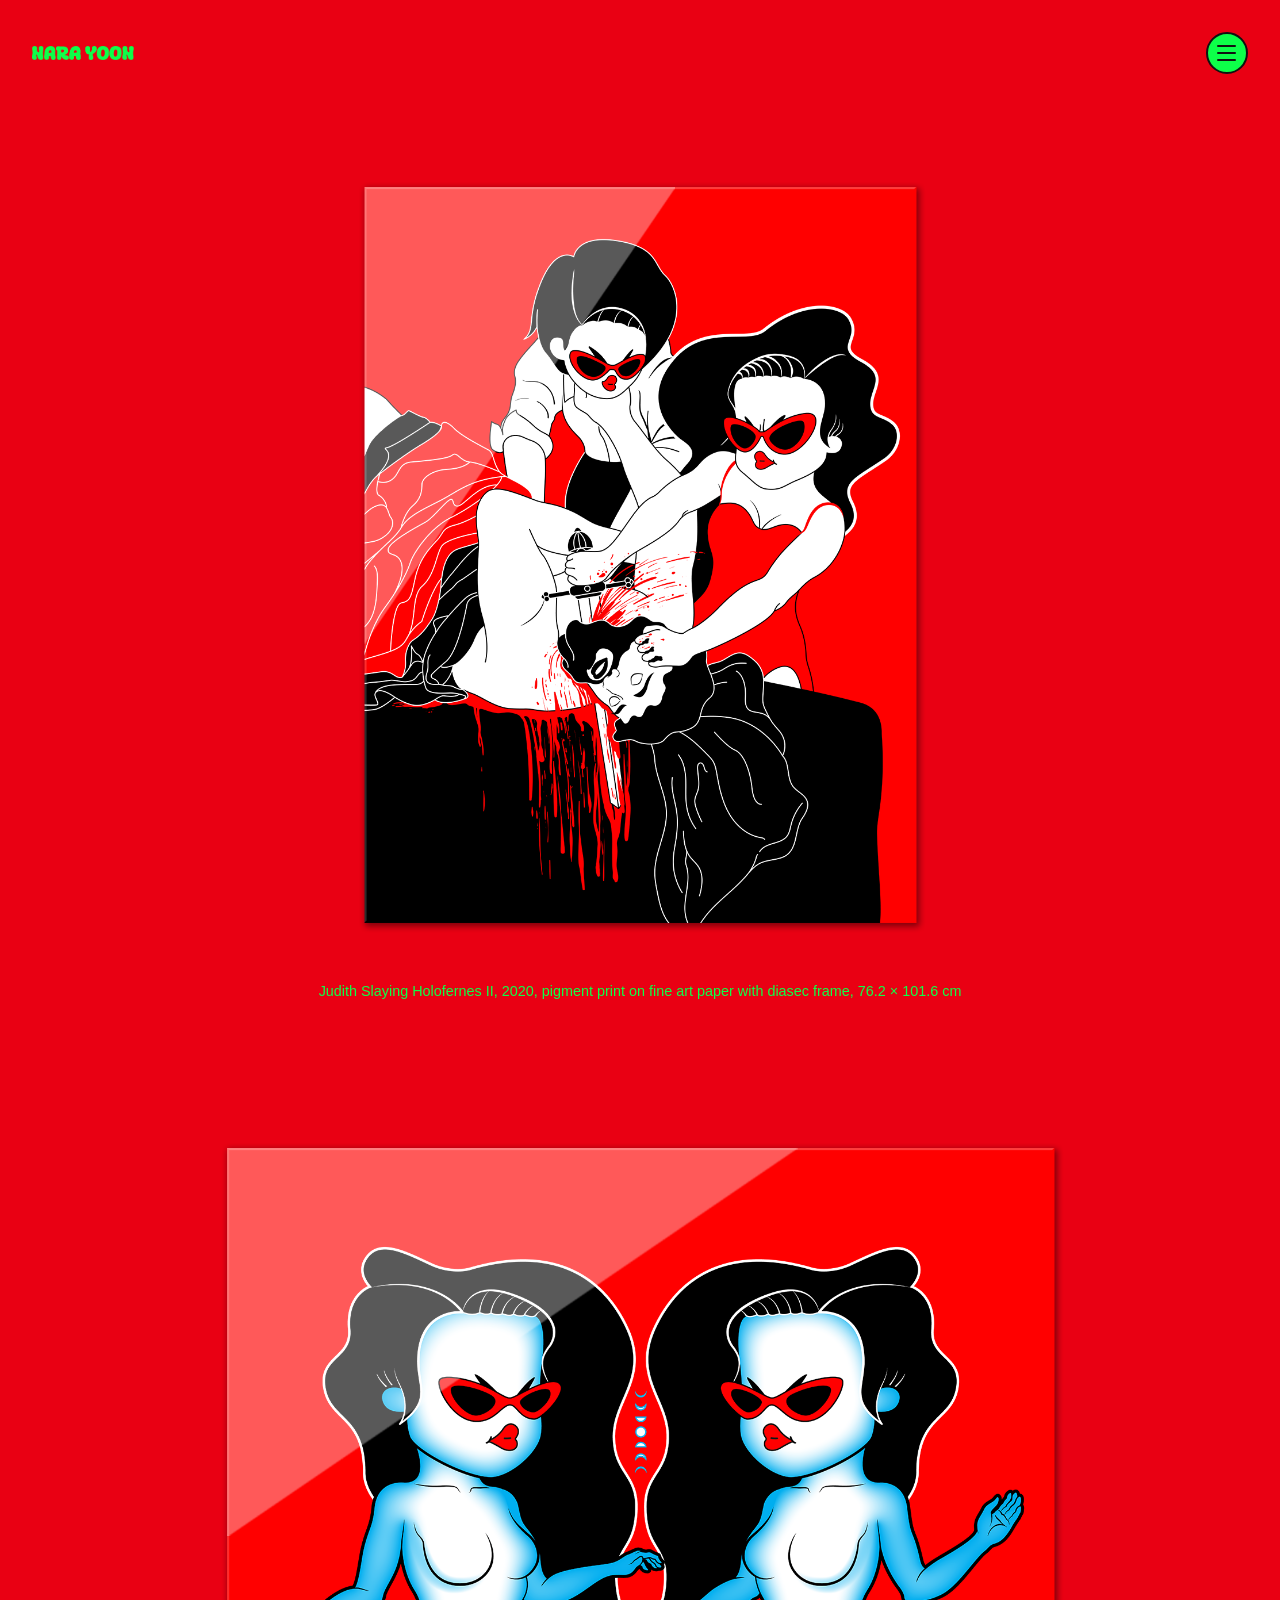
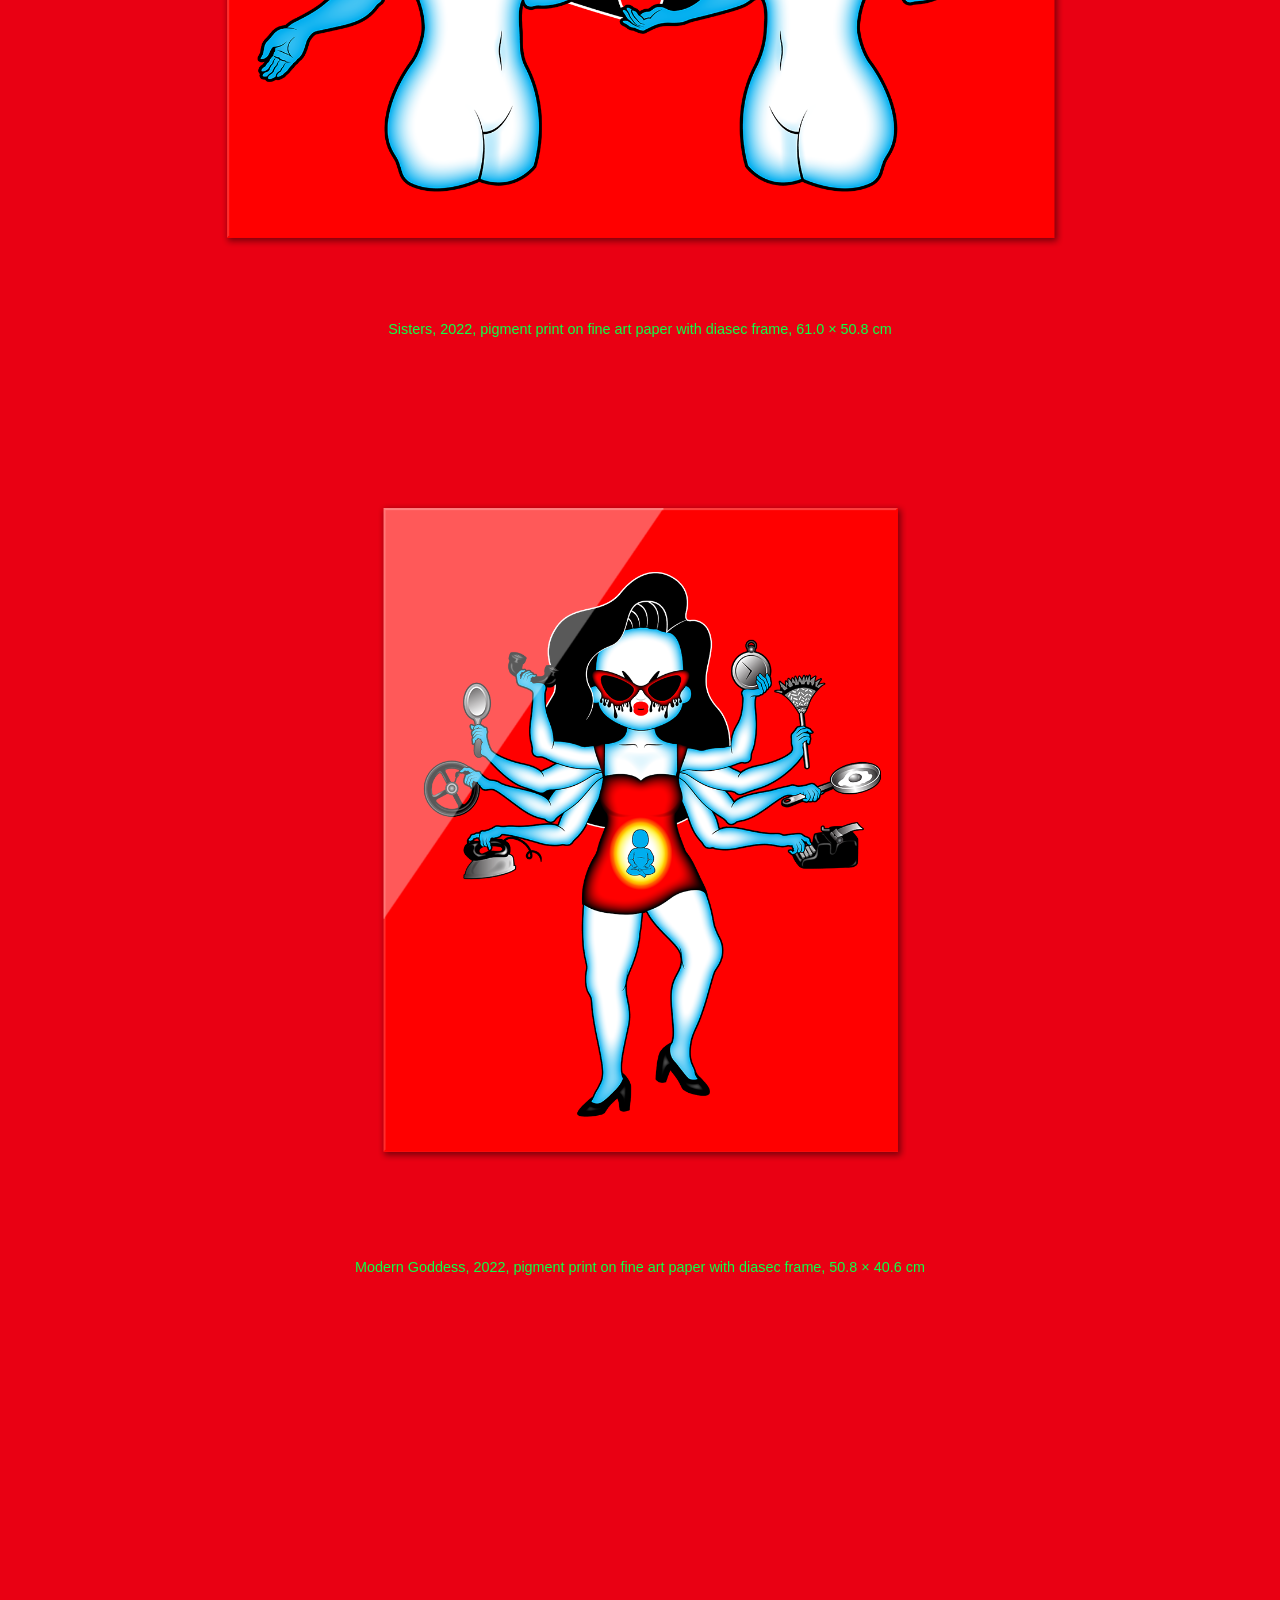
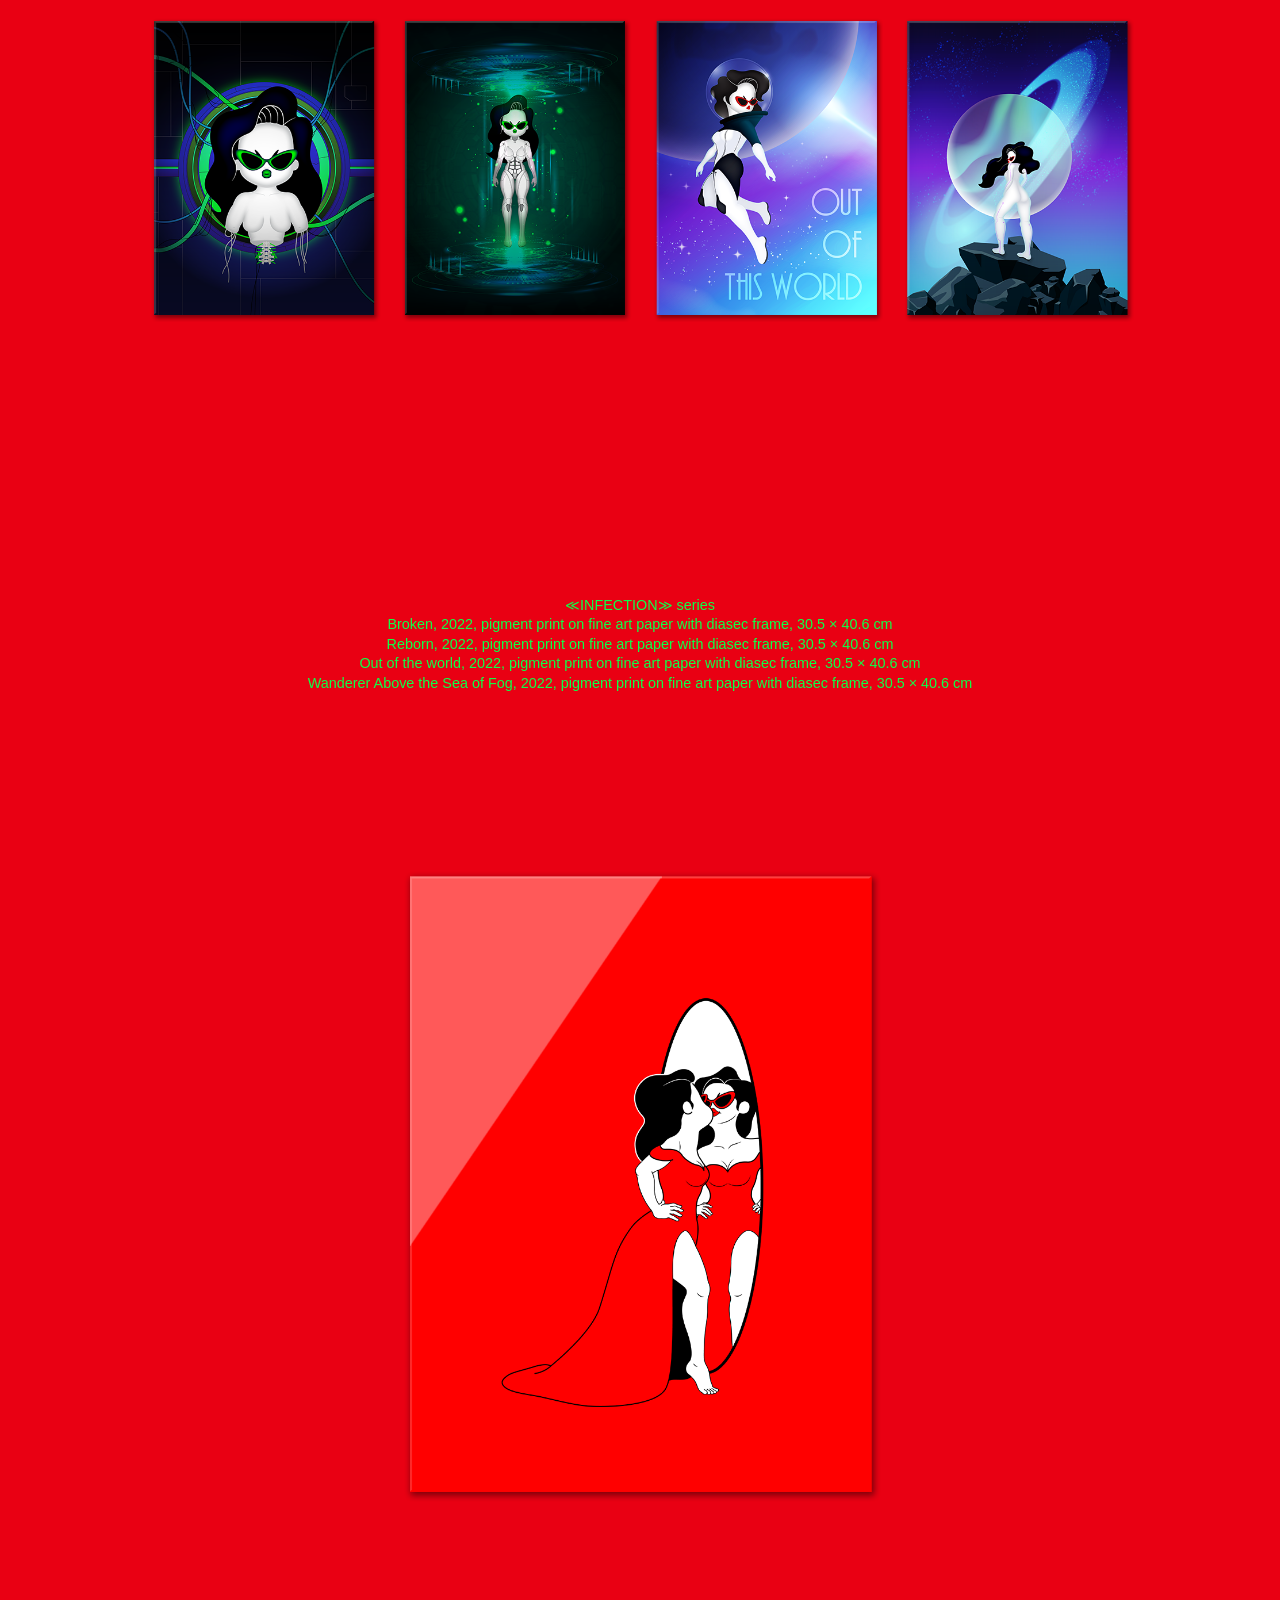
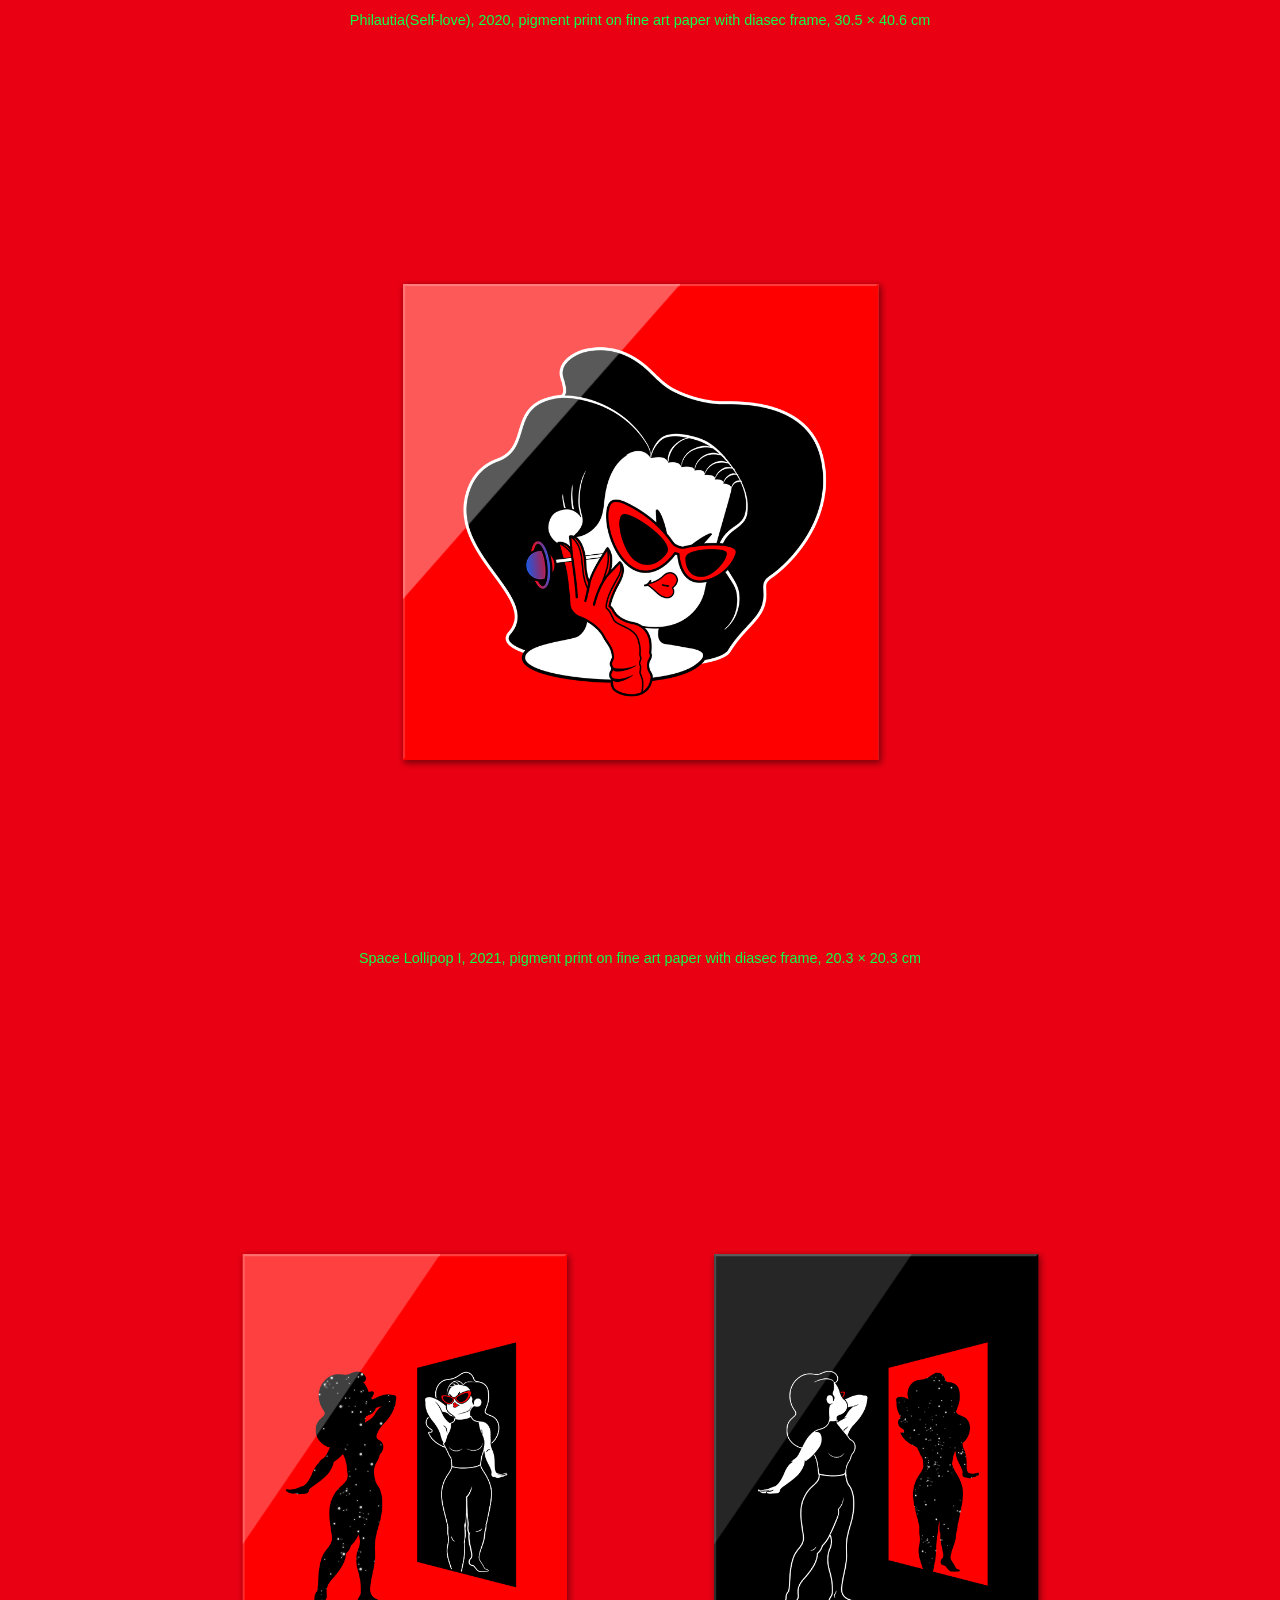
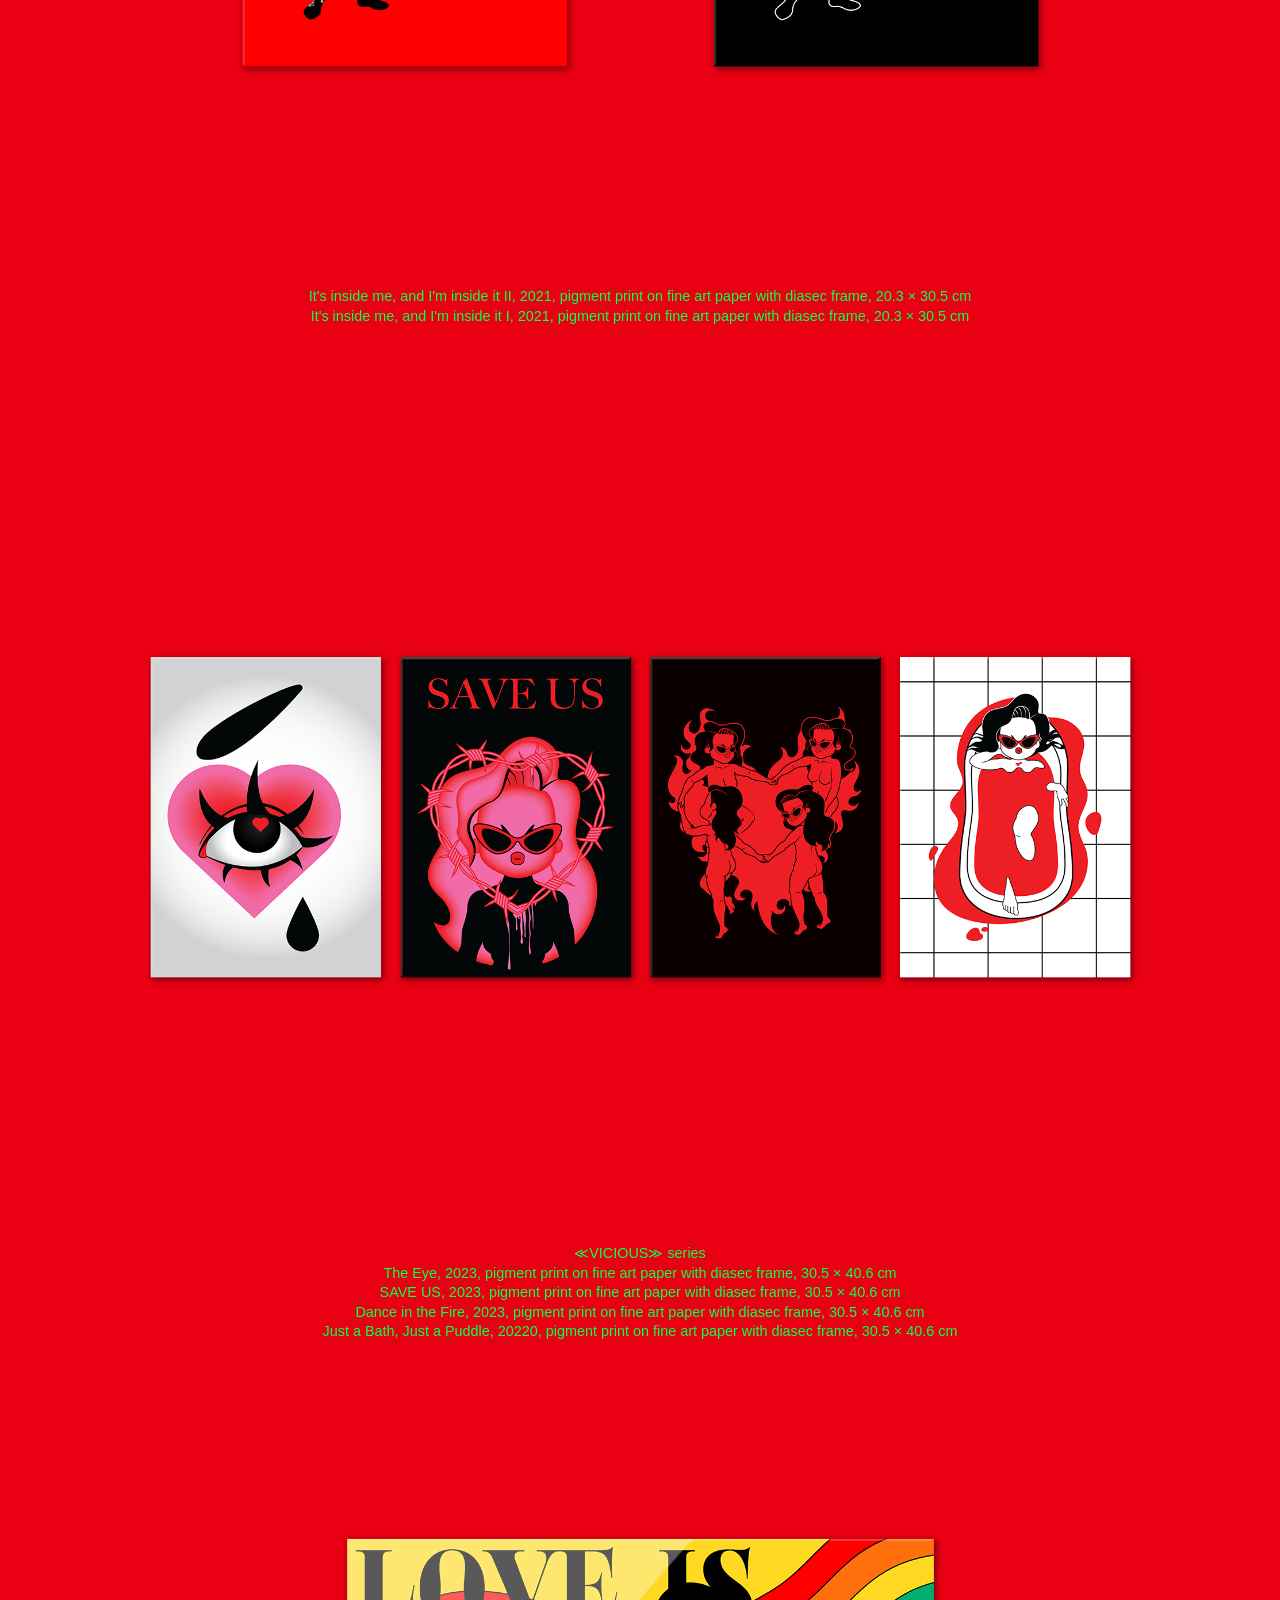
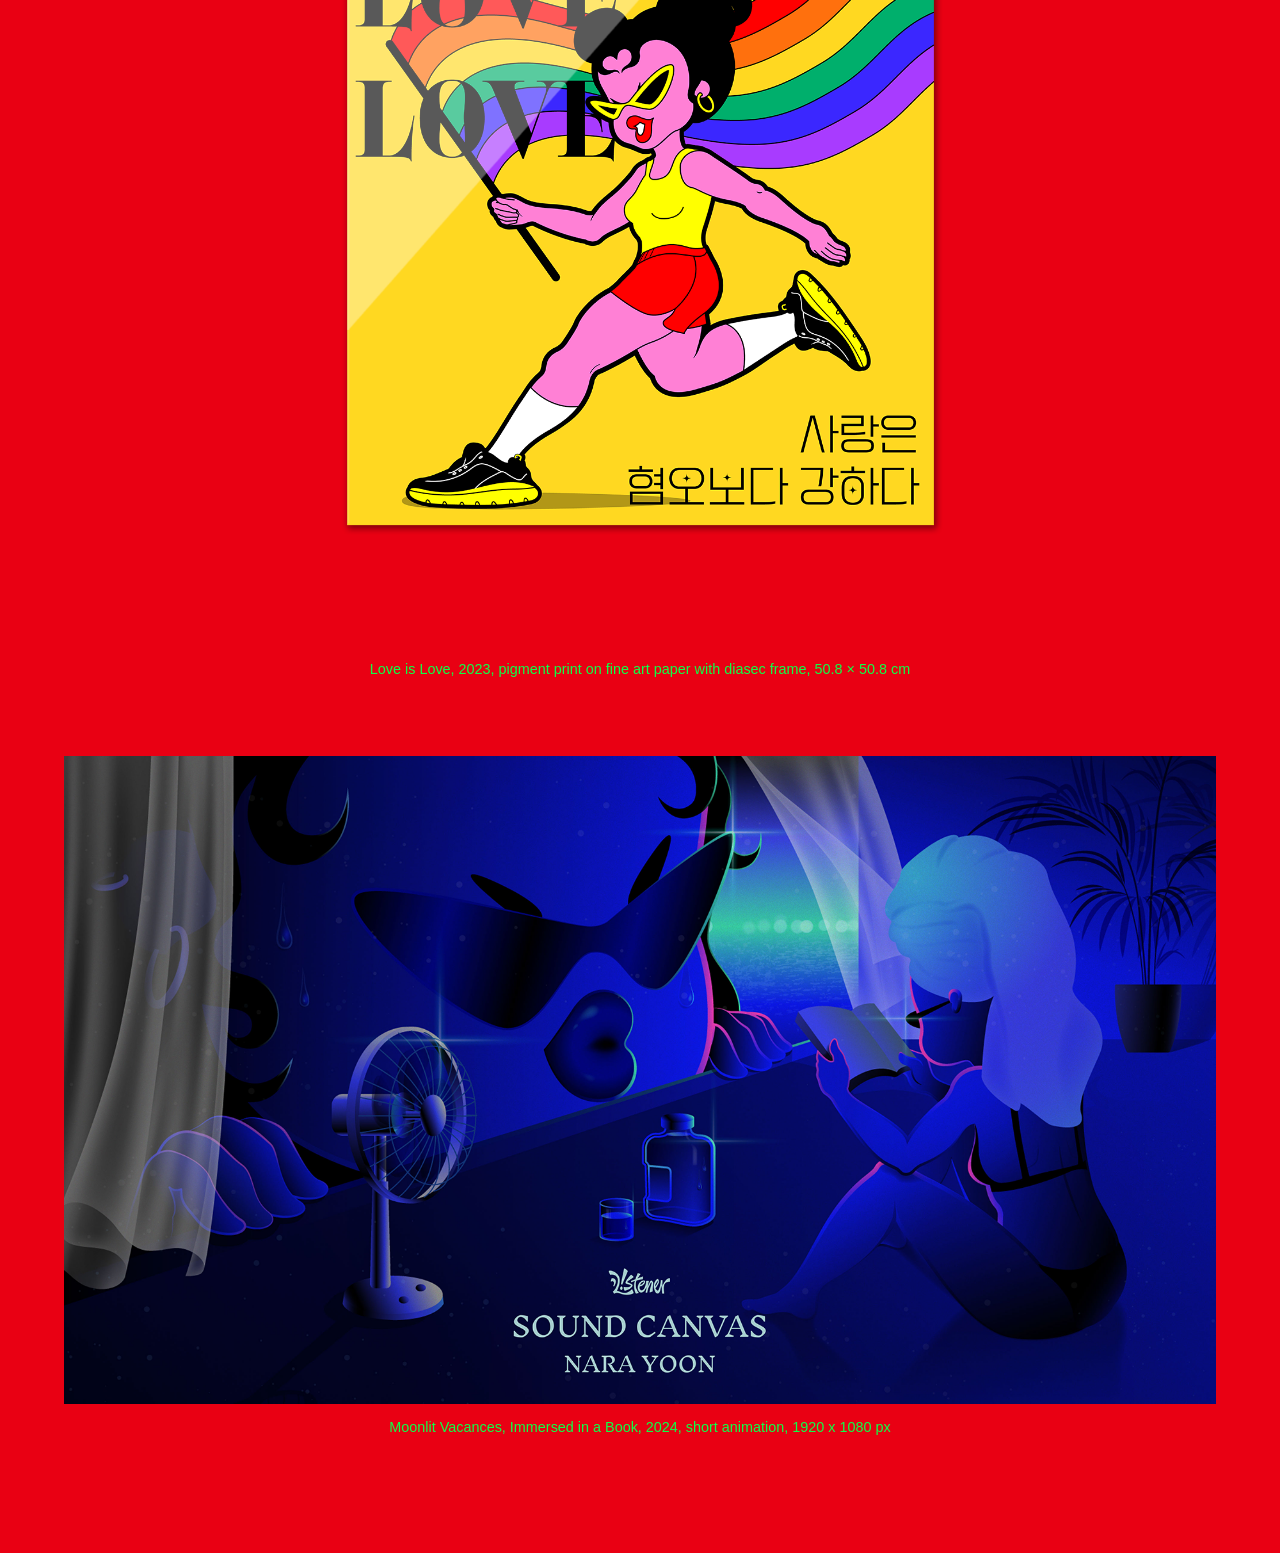
==== commit ee1dc83f: "Improve mobile layout and shared header" ====
--- a/artist.html
+++ b/artist.html
@@ -4,7 +4,7 @@
     <meta charset="UTF-8" />
     <meta name="viewport" content="width=device-width, initial-scale=1.0" />
     <title>Artist | Nara Yoon</title>
-    <link rel="stylesheet" href="./src/styles.css?v=20260612-logo-small" />
+    <link rel="stylesheet" href="./src/styles.css?v=20260612-mobile-card" />
   </head>
   <body class="artist-page">
     <header class="artist-header">
--- a/src/styles.css
+++ b/src/styles.css
@@ -154,6 +154,10 @@
   top: 64.5%;
 }
 
+.home__mobile-card {
+  display: none;
+}
+
 .blank-page {
   width: 100vw;
   height: 100dvh;
@@ -189,18 +193,20 @@
   right: clamp(1rem, 3vw, 2rem);
   z-index: 20;
   display: flex;
-  align-items: flex-start;
+  align-items: center;
   justify-content: space-between;
   pointer-events: none;
 }
 
 .artist-header__logo {
-  display: block;
+  display: flex;
+  align-items: center;
   width: clamp(4.5rem, 8vw, 9.5rem);
   pointer-events: auto;
 }
 
 .artist-header__logo img {
+  display: block;
   width: 100%;
   height: auto;
 }
@@ -214,6 +220,8 @@
 
 .artist-header__menu {
   position: relative;
+  display: flex;
+  align-items: center;
   pointer-events: auto;
 }
 
@@ -321,6 +329,13 @@
 }
 
 @media (max-width: 760px) and (orientation: portrait) {
+  .home {
+    display: grid;
+    align-items: center;
+    justify-items: center;
+    padding: 1rem;
+  }
+
   .home__stage {
     --stage-width: max(100vw, calc(100svh * 16 / 9));
     --stage-left: 50%;
@@ -328,19 +343,112 @@
     --stage-transform: translate(-50%, -50%);
   }
 
+  .home__stage::after {
+    content: "";
+    position: absolute;
+    inset: 0;
+    z-index: 6;
+    background: rgba(233, 0, 19, 0.16);
+  }
+
   .home__hand {
-    width: 68%;
+    display: none;
   }
 
   .home__instagram {
-    left: 11.7%;
-    top: 63.9%;
-    width: 11.6%;
-    height: 20.622%;
+    display: none;
   }
 
   .home__soon {
-    font-size: 0.95rem;
+    display: none;
+  }
+
+  .home__menu {
+    display: none;
+  }
+
+  .home__mobile-card {
+    position: relative;
+    z-index: 40;
+    width: min(100%, 21.5rem);
+    max-height: calc(100svh - 2rem);
+    overflow: auto;
+    display: grid;
+    gap: 1.05rem;
+    padding: clamp(1.35rem, 5vw, 1.75rem);
+    background: #0dff49;
+    box-shadow: 0 1rem 2.5rem rgba(0, 0, 0, 0.24);
+  }
+
+  .home__mobile-logo {
+    width: min(13rem, 72%);
+    height: auto;
+    margin: 0 auto;
+  }
+
+  .home__mobile-intro {
+    margin: 0;
+    color: #111111;
+    font-family: "ITC Avant Garde Gothic Pro", "Avant Garde", "Arial Black", Arial, sans-serif;
+    font-size: 0.75rem;
+    font-weight: 900;
+    line-height: 1.2;
+    text-align: center;
+    letter-spacing: 0;
+  }
+
+  .home__mobile-intro {
+    padding-bottom: 1rem;
+    border-bottom: 2px solid #111111;
+  }
+
+  .home__mobile-menu {
+    display: grid;
+    gap: 0.55rem;
+    padding-bottom: 1rem;
+    border-bottom: 2px solid #111111;
+  }
+
+  .home__mobile-menu a {
+    color: #111111;
+    font-family: "ITC Avant Garde Gothic Pro", "Avant Garde", "Arial Black", Arial, sans-serif;
+    font-size: clamp(1.15rem, 6vw, 1.75rem);
+    font-weight: 900;
+    line-height: 1.05;
+    text-align: center;
+    text-decoration: none;
+    letter-spacing: 0;
+  }
+
+  .home__mobile-menu a:focus-visible,
+  .home__mobile-instagram:focus-visible {
+    outline: 3px solid #111111;
+    outline-offset: 5px;
+  }
+
+  .home__mobile-footer {
+    display: grid;
+    gap: 0.65rem;
+    justify-items: center;
+  }
+
+  .home__mobile-instagram {
+    width: 3.25rem;
+    aspect-ratio: 1;
+    display: block;
+    border-radius: 50%;
+  }
+
+  .home__mobile-instagram img {
+    width: 100%;
+    height: 100%;
+    object-fit: contain;
+    animation: spin-gimbap 24s linear infinite;
+  }
+
+  .home__mobile-footer-image {
+    width: min(100%, 17.5rem);
+    height: auto;
   }
 }
 
@@ -373,8 +481,10 @@
     top: 0;
     left: auto;
     right: auto;
+    min-height: 4.2rem;
     padding: 0.875rem;
     background: #e90013;
+    align-items: center;
   }
 
   .artist-header__logo {
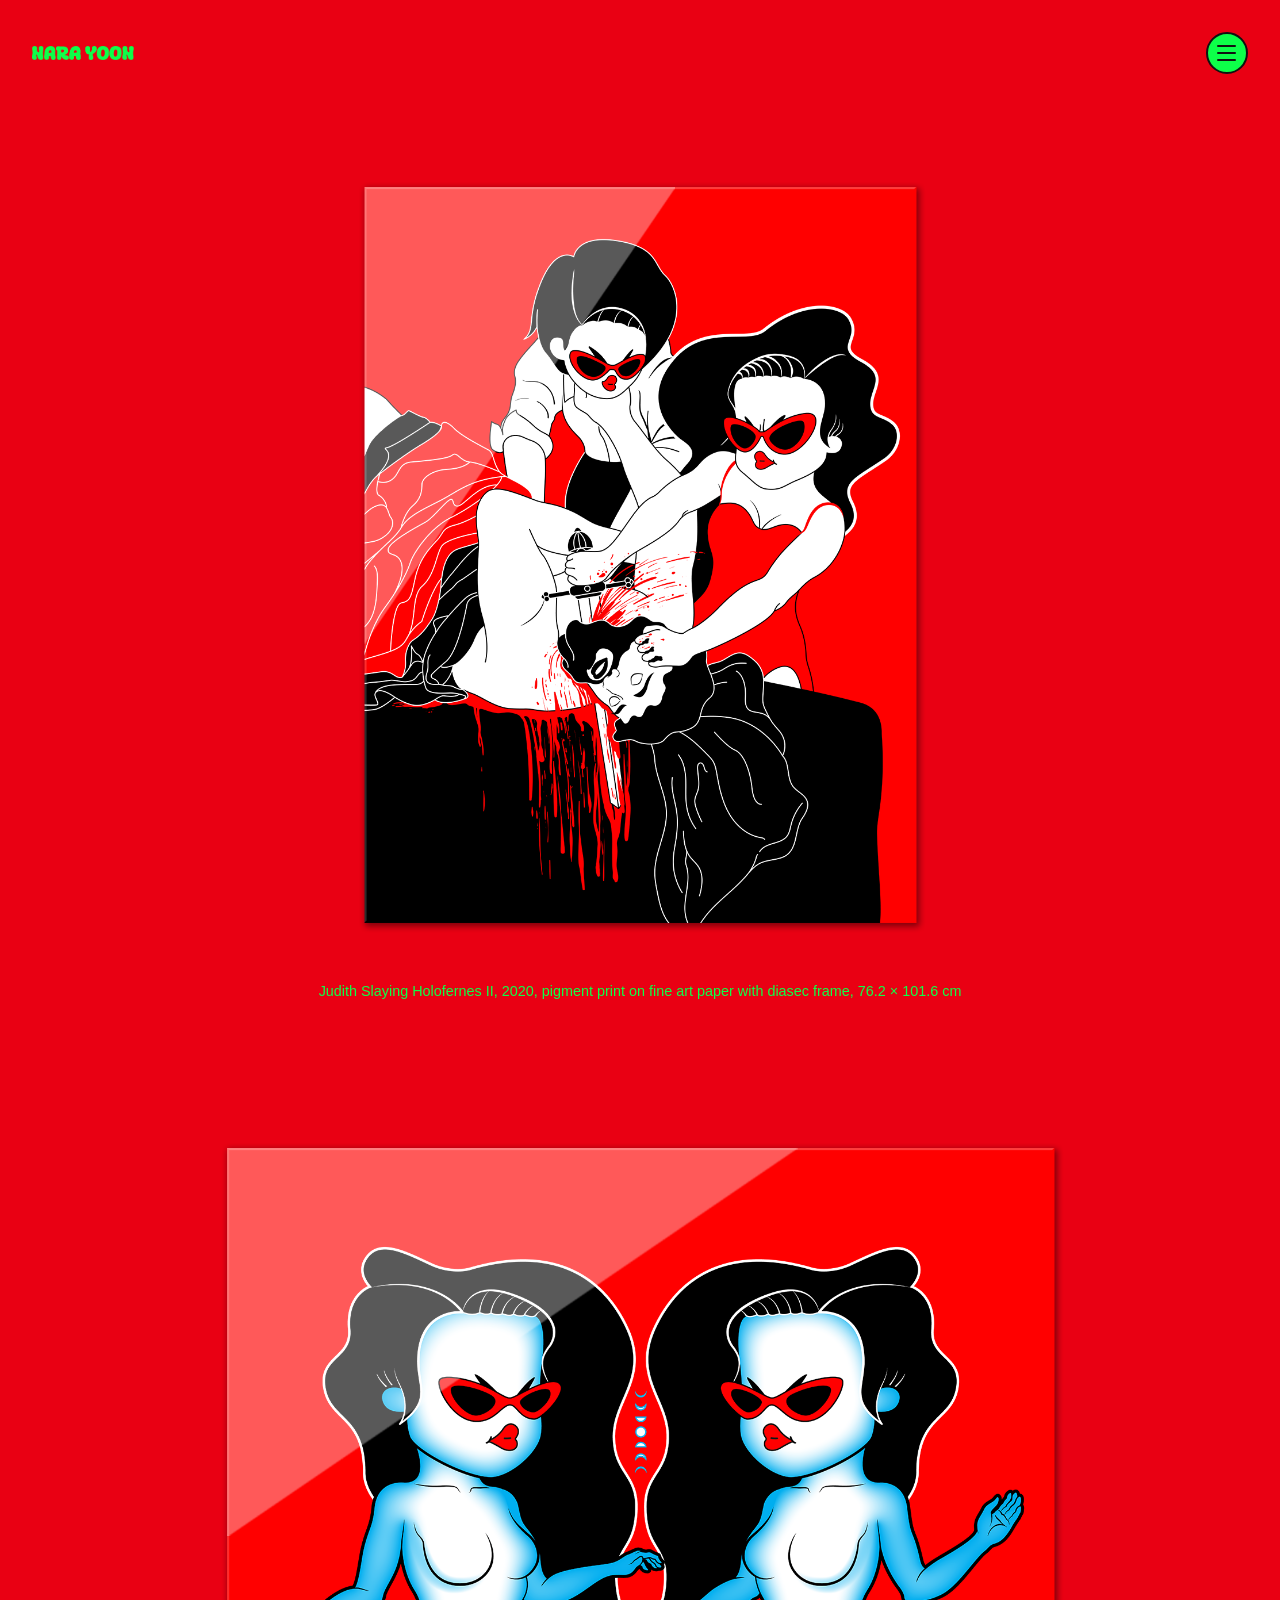
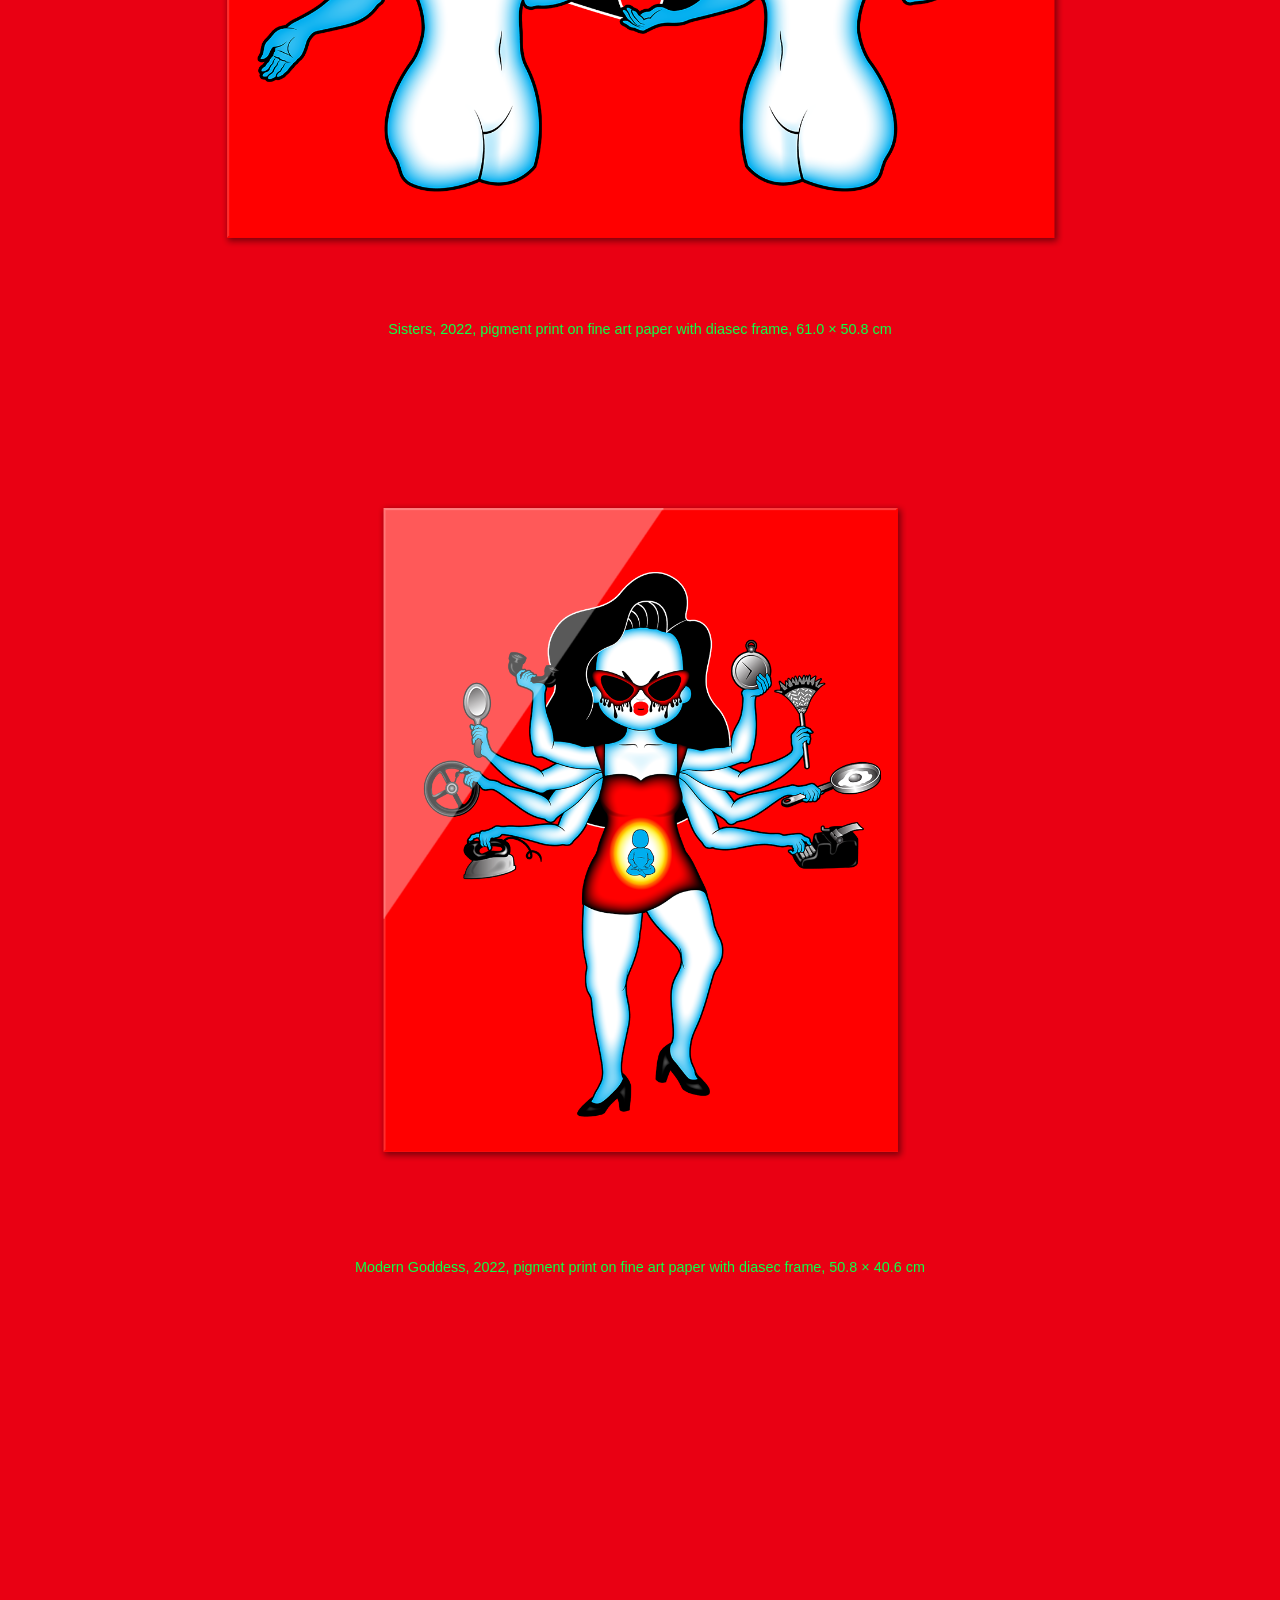
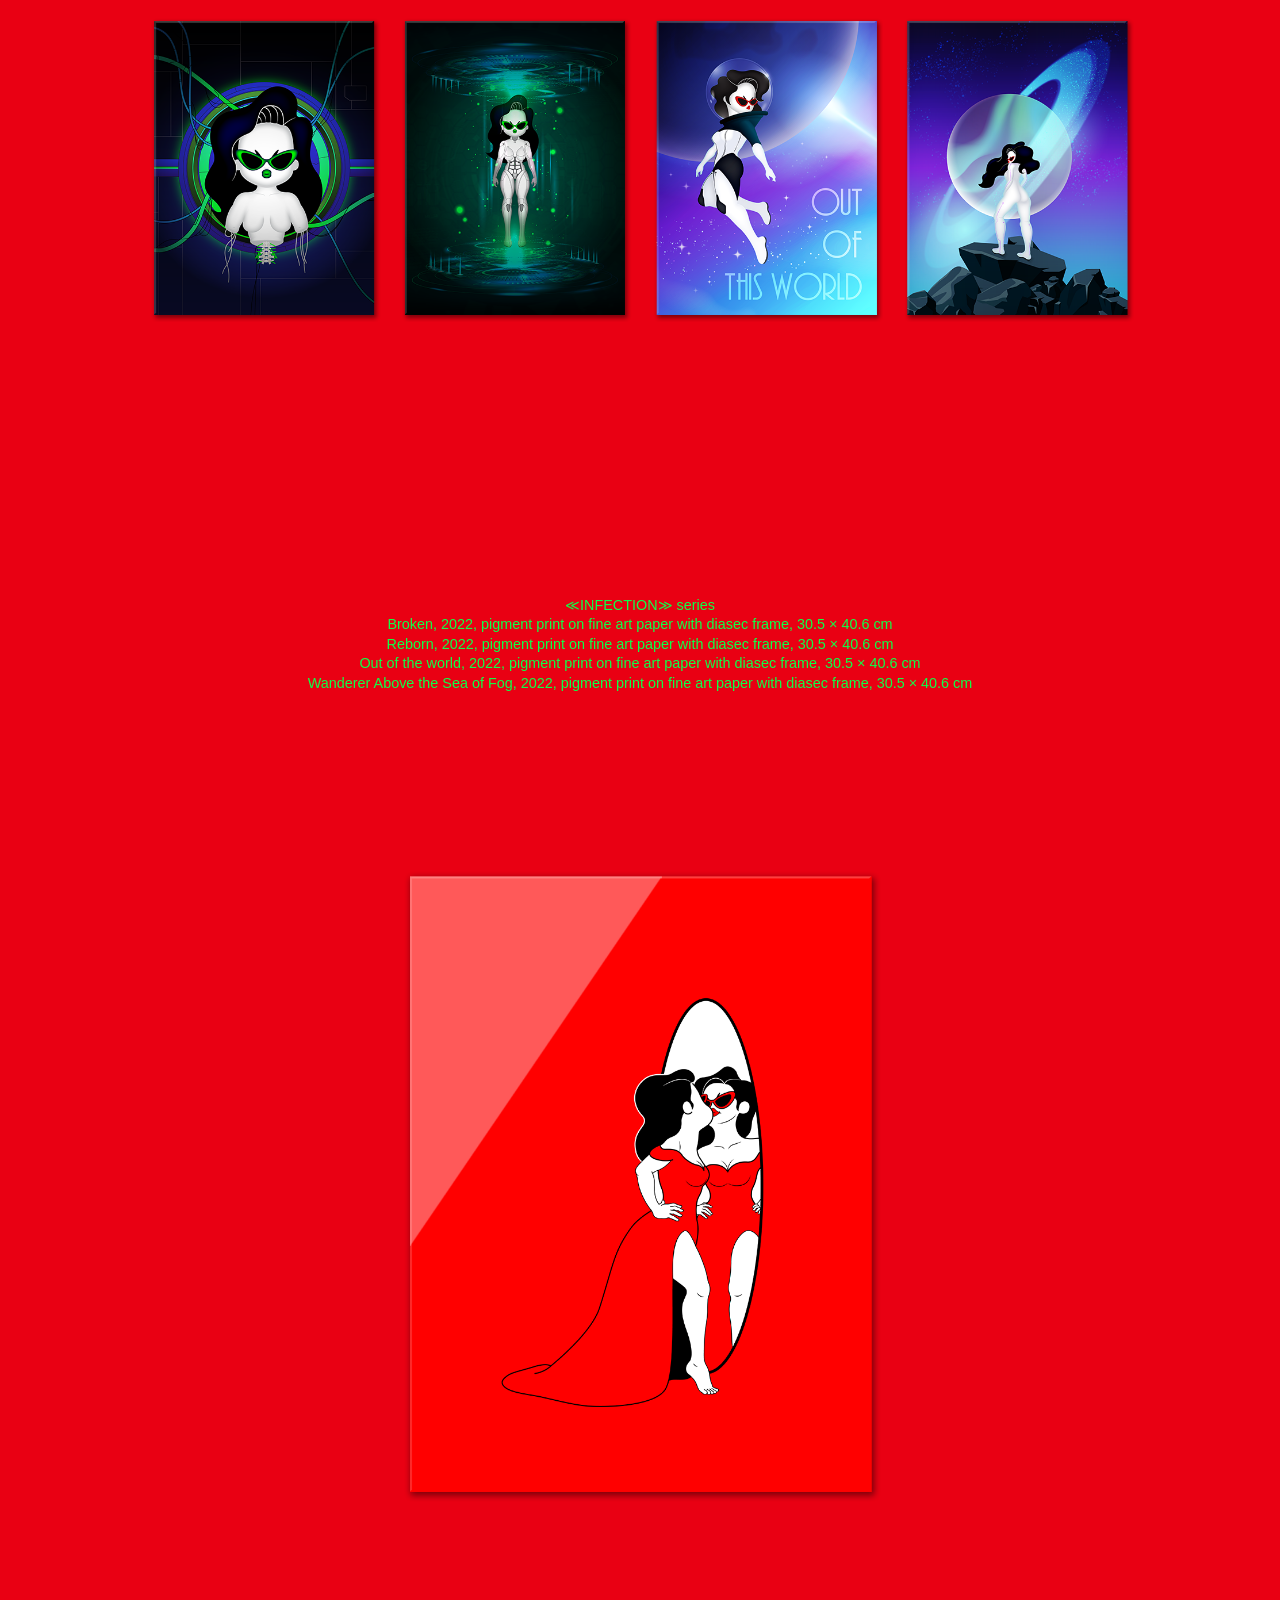
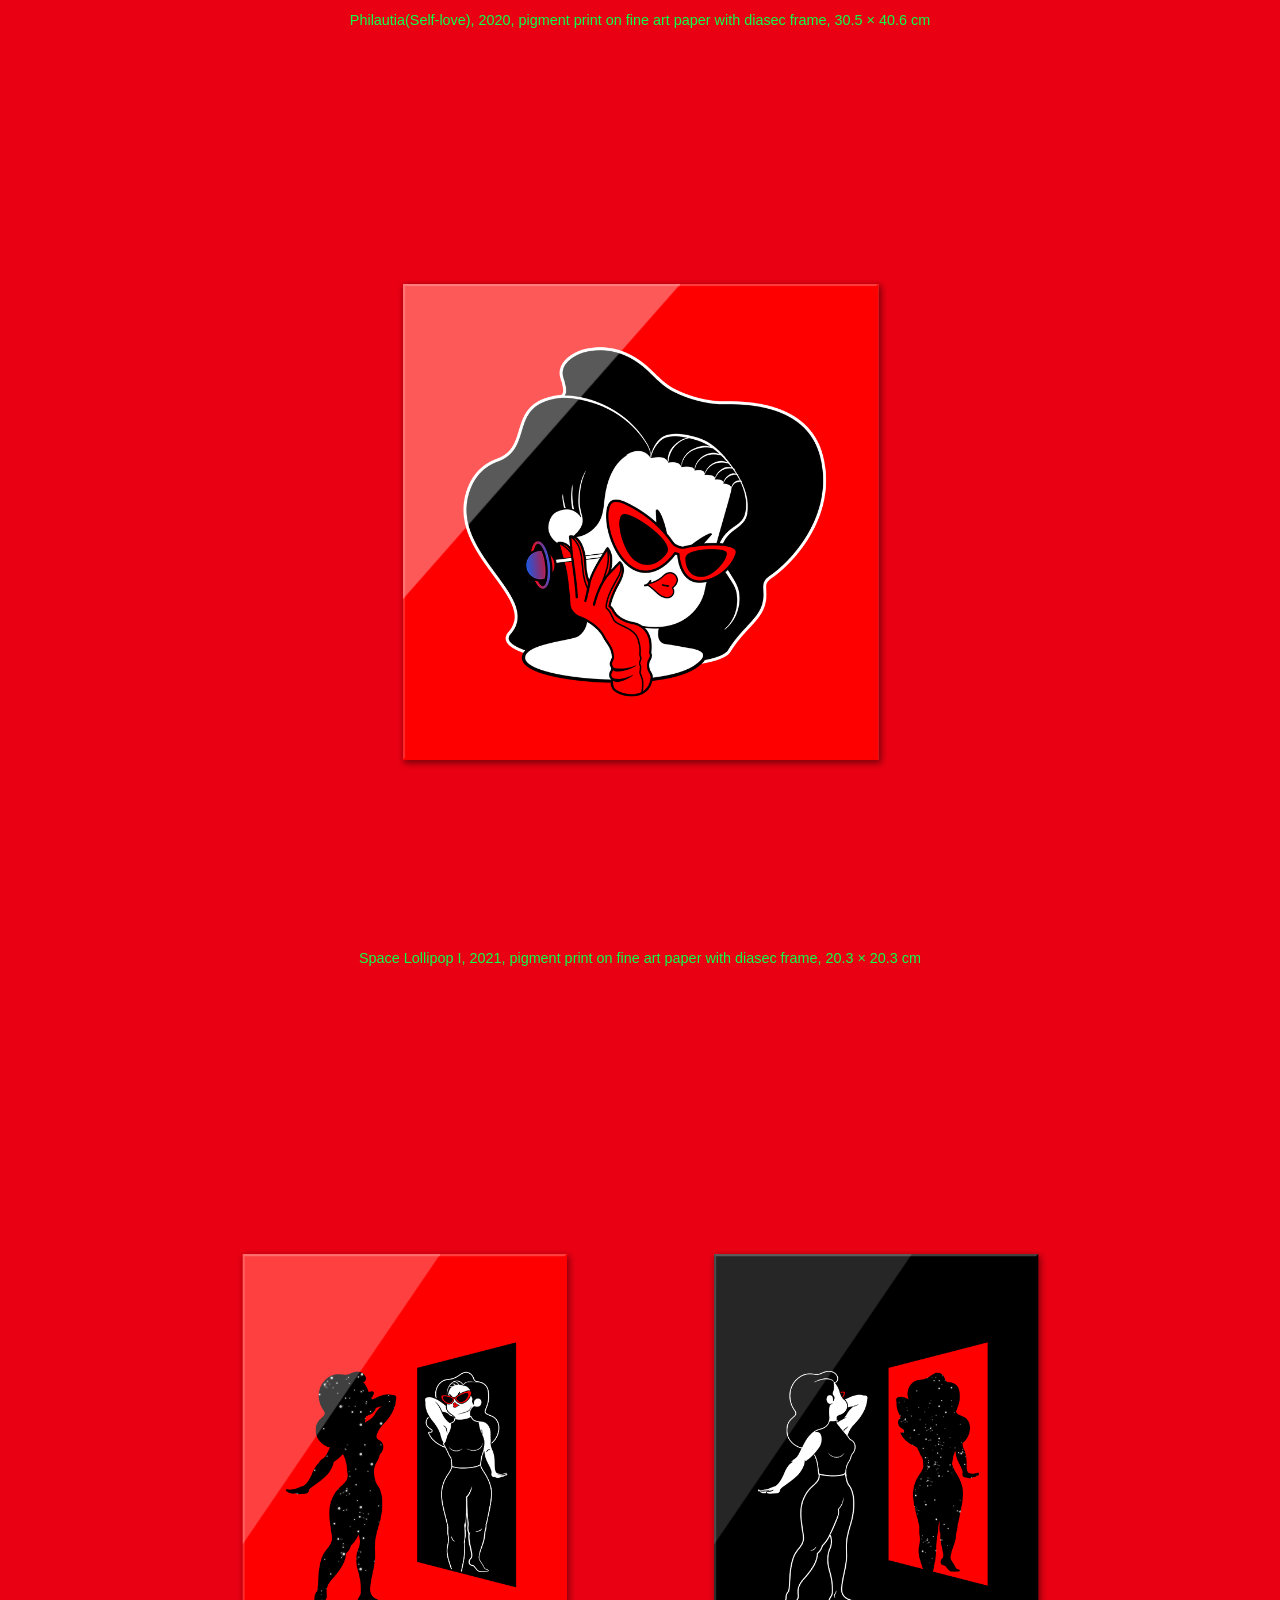
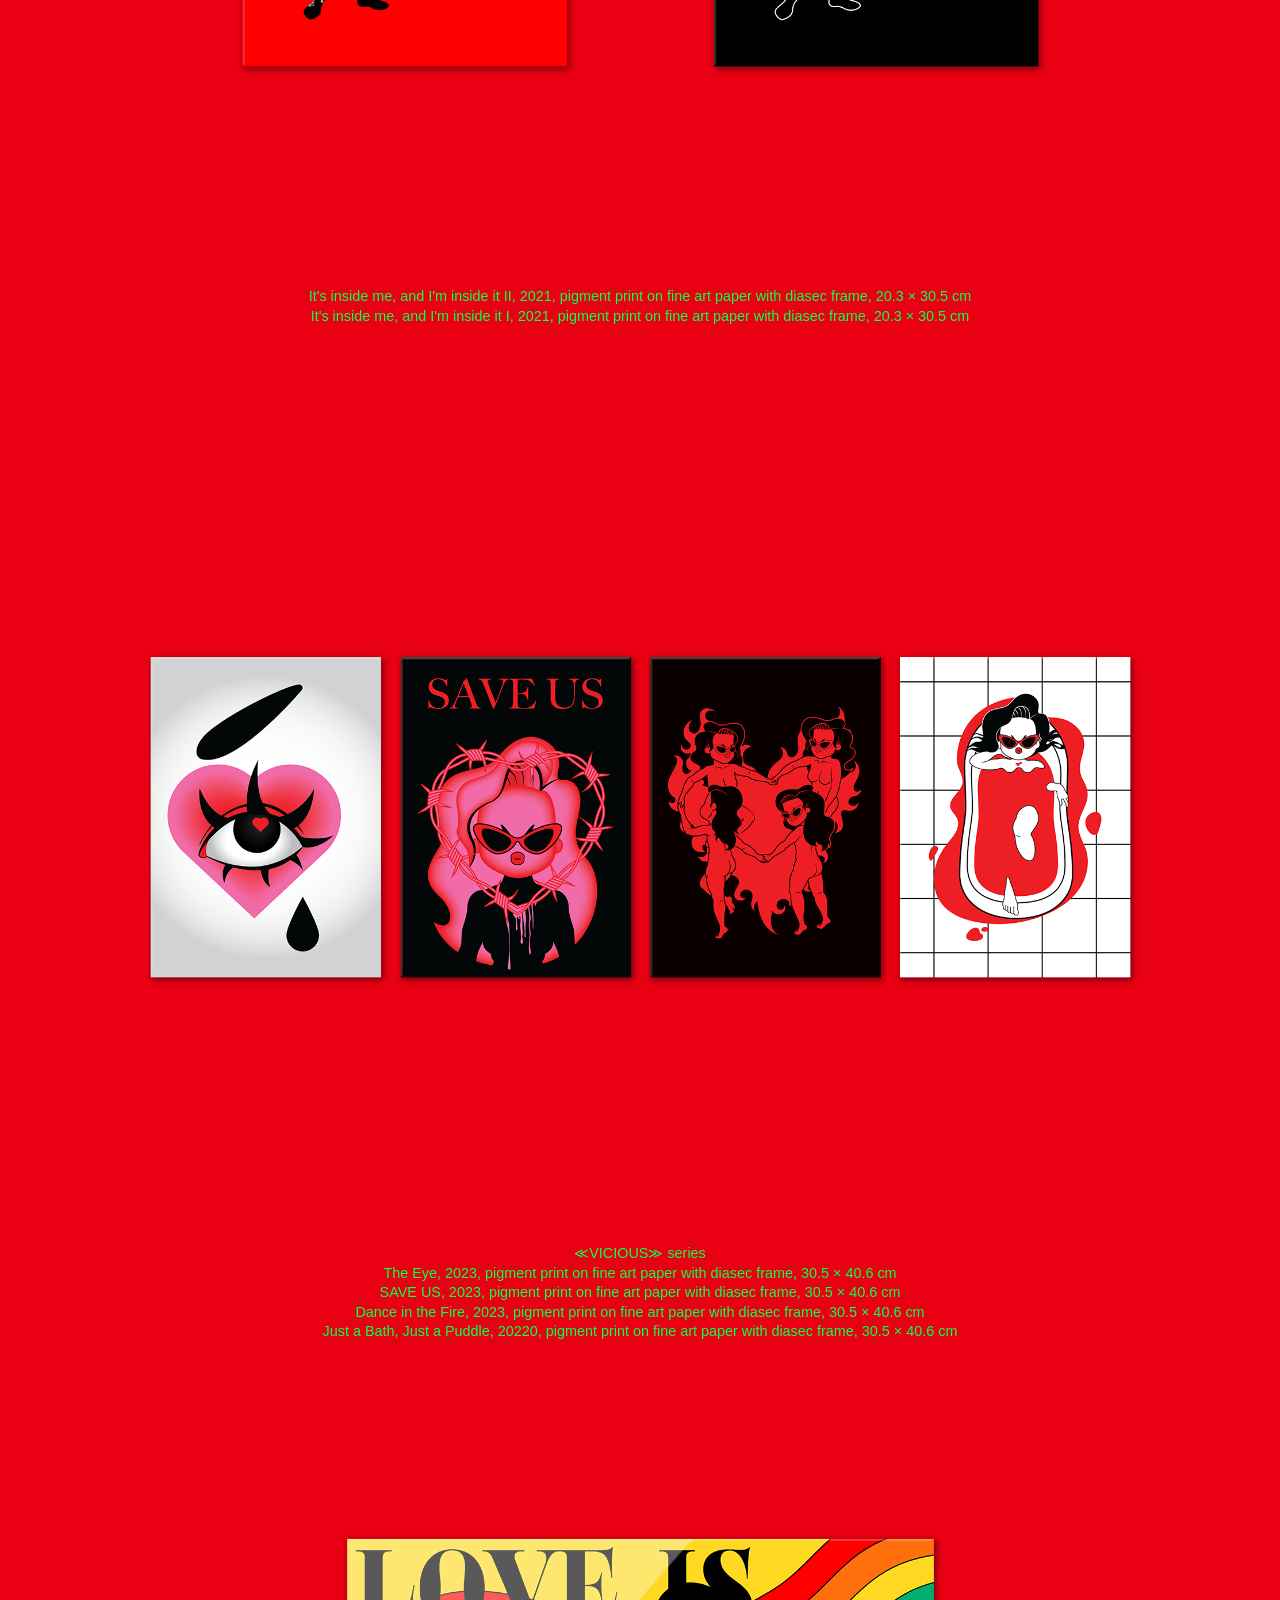
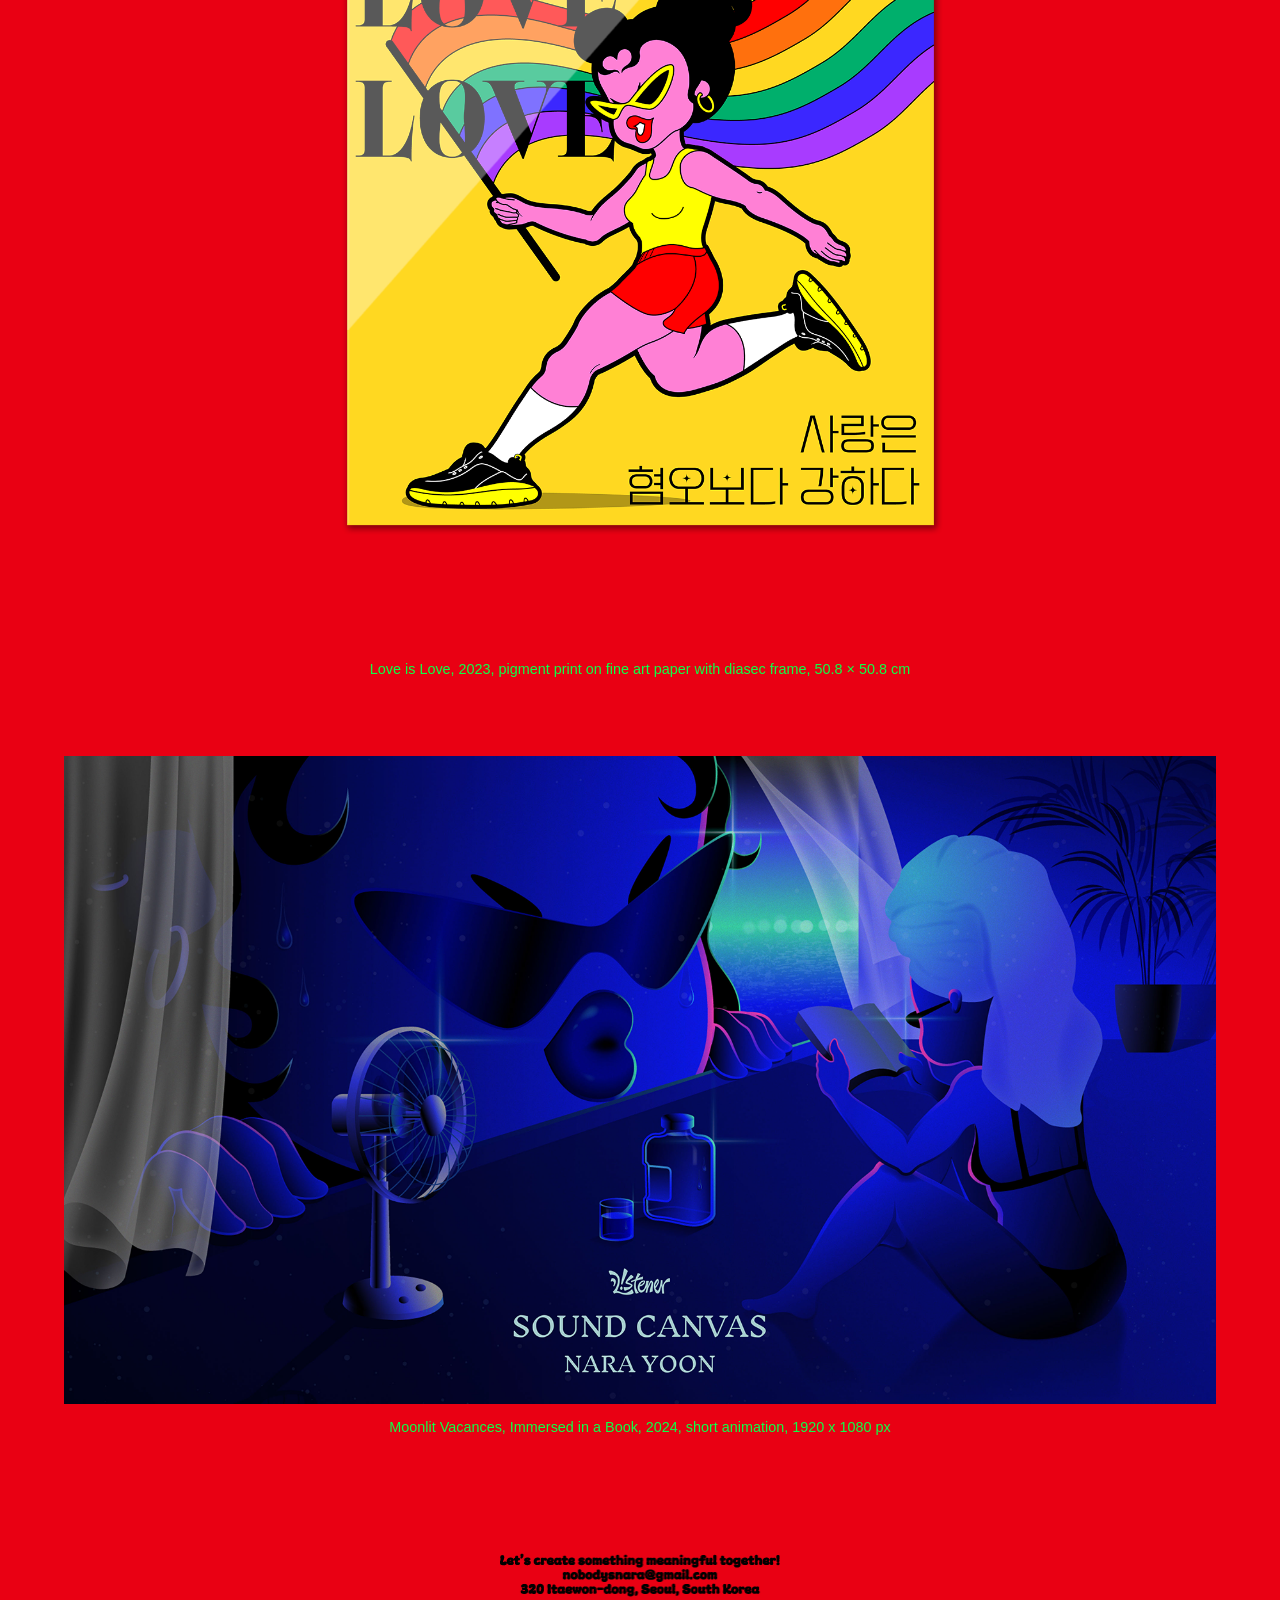
==== commit 19a2f2a1: "Fix navigation hit areas and page footers" ====
--- a/artist.html
+++ b/artist.html
@@ -4,7 +4,7 @@
     <meta charset="UTF-8" />
     <meta name="viewport" content="width=device-width, initial-scale=1.0" />
     <title>Artist | Nara Yoon</title>
-    <link rel="stylesheet" href="./src/styles.css?v=20260612-mobile-card" />
+    <link rel="stylesheet" href="./src/styles.css?v=20260612-footer-pages" />
   </head>
   <body class="artist-page">
     <header class="artist-header">
@@ -99,5 +99,8 @@
         </figure>
       </section>
     </main>
+    <footer class="site-footer">
+      <img src="./Images/footer.png" alt="Let's create something meaningful together. nobodysnara@gmail.com. 320 Itaewon-dong, Seoul, South Korea." />
+    </footer>
   </body>
 </html>
--- a/src/styles.css
+++ b/src/styles.css
@@ -121,8 +121,8 @@
 .home__menu-link {
   position: absolute;
   left: 42.4%;
-  width: 15.6%;
-  height: 4.2%;
+  width: 15.9%;
+  height: 3.65%;
   overflow: hidden;
   color: transparent;
   text-indent: -999rem;
@@ -135,23 +135,23 @@
 }
 
 .home__menu-link--artist {
-  top: 44.8%;
+  top: 44.35%;
 }
 
 .home__menu-link--designer {
-  top: 49.7%;
+  top: 48.9%;
 }
 
 .home__menu-link--content-editor {
-  top: 54.6%;
+  top: 53.55%;
 }
 
 .home__menu-link--project-manager {
-  top: 59.6%;
+  top: 58.25%;
 }
 
 .home__menu-link--community-builder {
-  top: 64.5%;
+  top: 62.95%;
 }
 
 .home__mobile-card {
@@ -171,19 +171,36 @@
   background: #e90013;
 }
 
+.artist-page,
 .section-page {
   min-height: 100dvh;
+  display: flex;
+  flex-direction: column;
   background: #e90013;
   overflow: auto;
 }
 
 .section-page__main {
-  min-height: 100dvh;
+  flex: 1;
+  min-height: calc(100dvh - 7rem);
 }
 
 .artist-gallery {
+  flex: 1;
   min-height: 100dvh;
   padding: clamp(1rem, 3vw, 2.5rem);
+}
+
+.site-footer {
+  width: 100%;
+  padding: 0 1rem clamp(1rem, 3vw, 2rem);
+  display: flex;
+  justify-content: center;
+}
+
+.site-footer img {
+  width: min(17.5rem, 78vw);
+  height: auto;
 }
 
 .artist-header {
@@ -446,10 +463,6 @@
     animation: spin-gimbap 24s linear infinite;
   }
 
-  .home__mobile-footer-image {
-    width: min(100%, 17.5rem);
-    height: auto;
-  }
 }
 
 @media (min-width: 761px) and (max-aspect-ratio: 4 / 5) {
